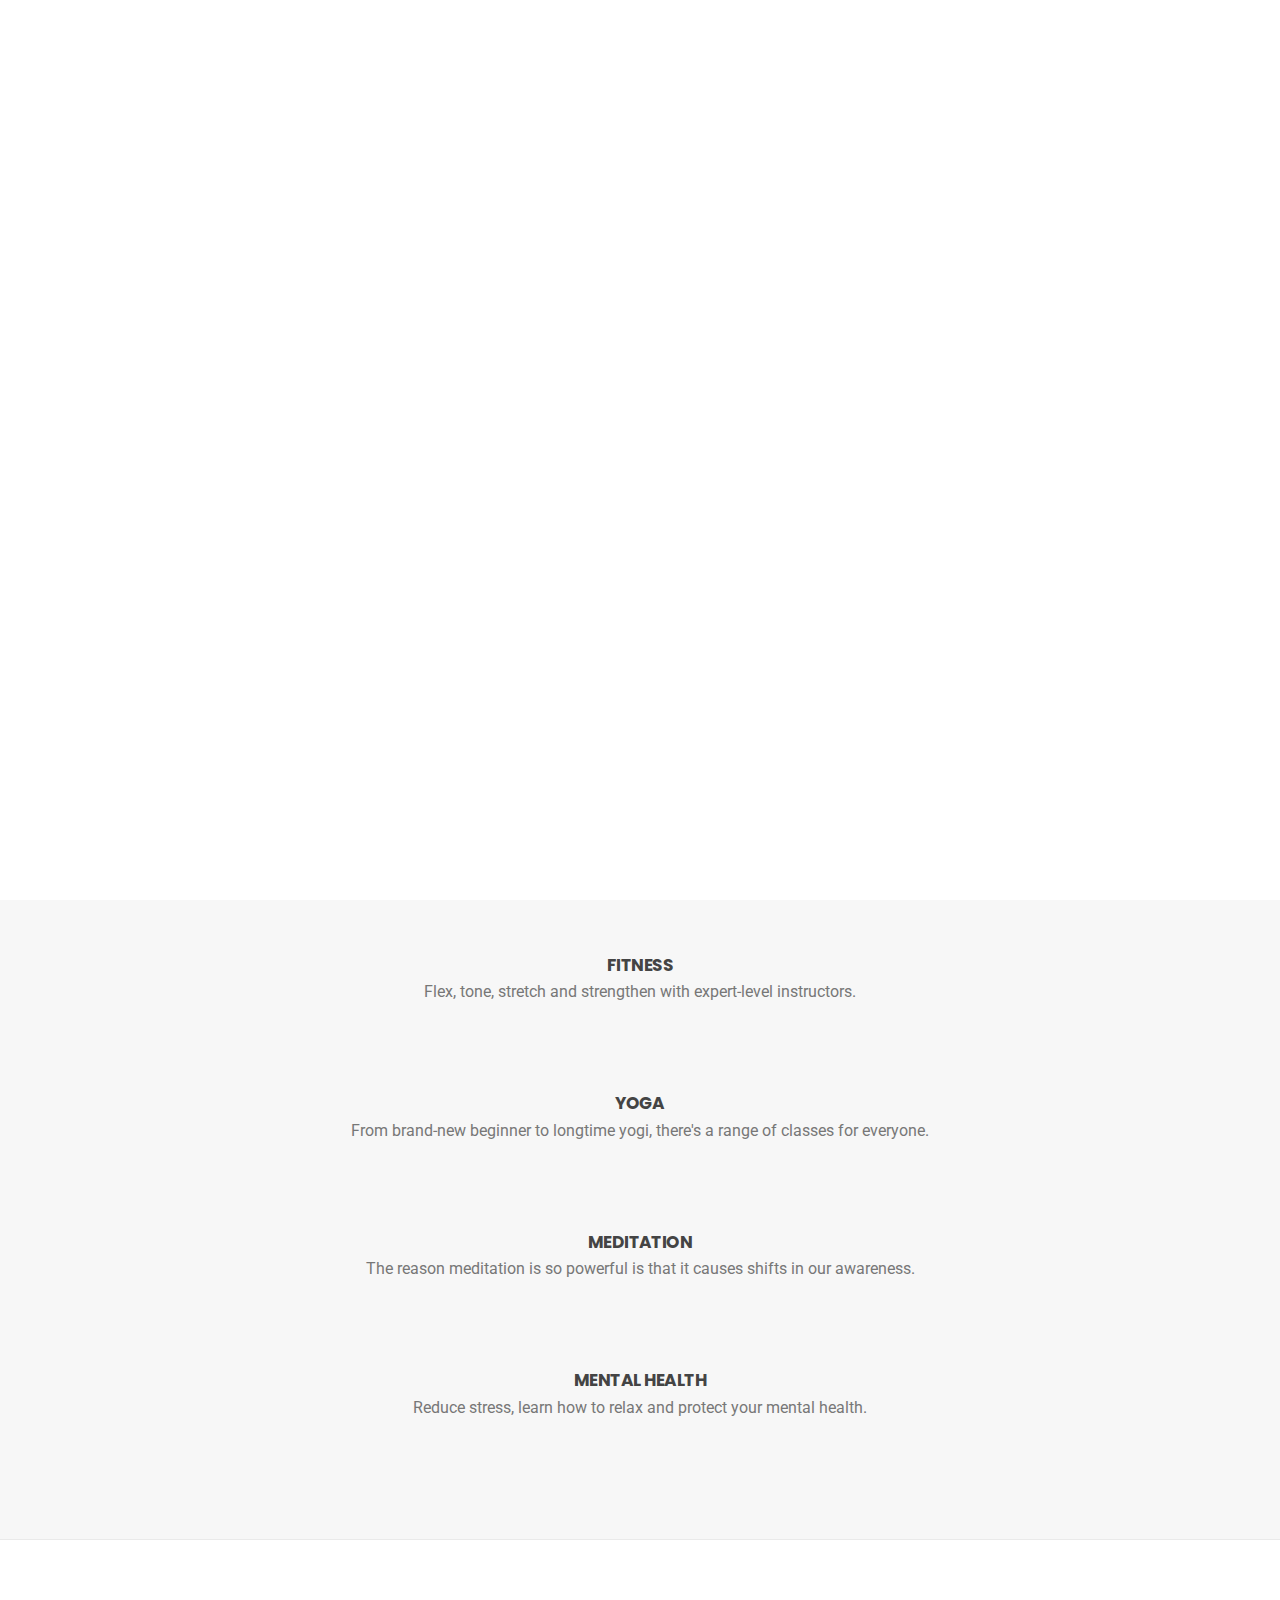
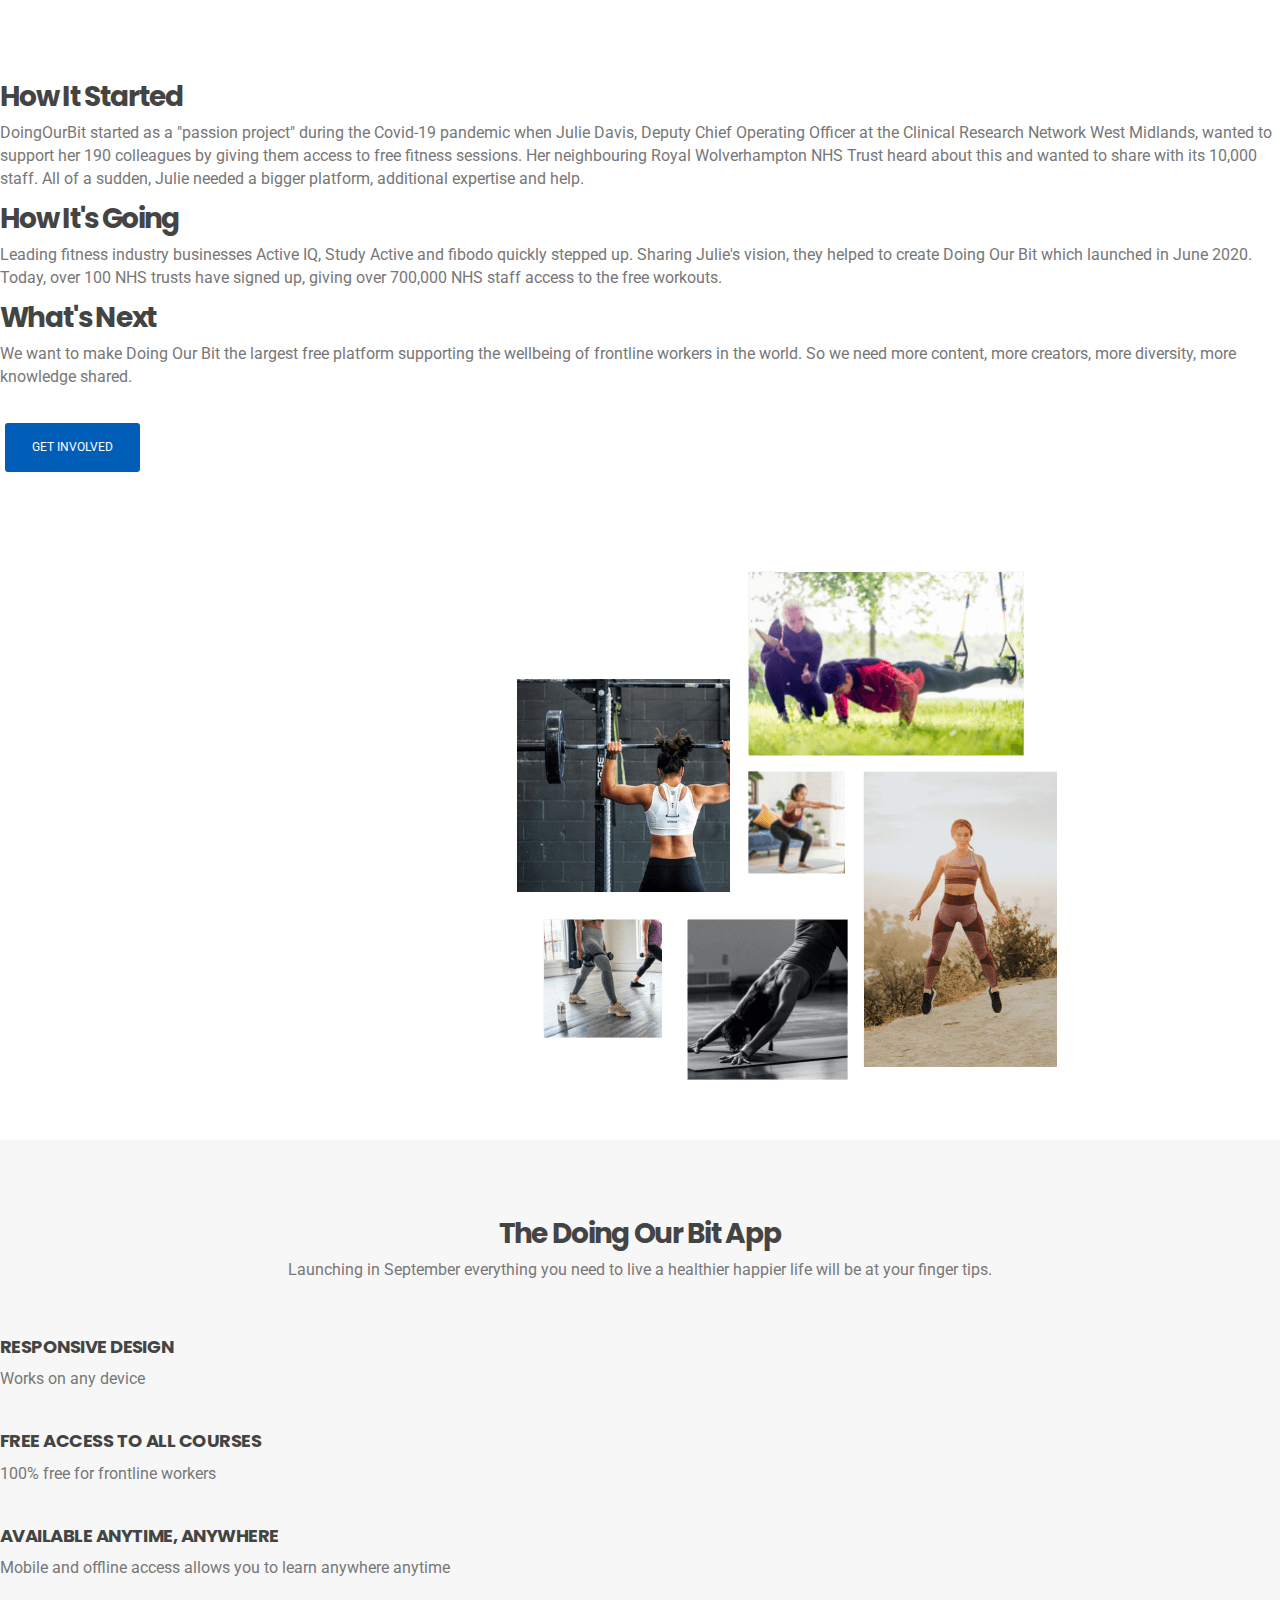
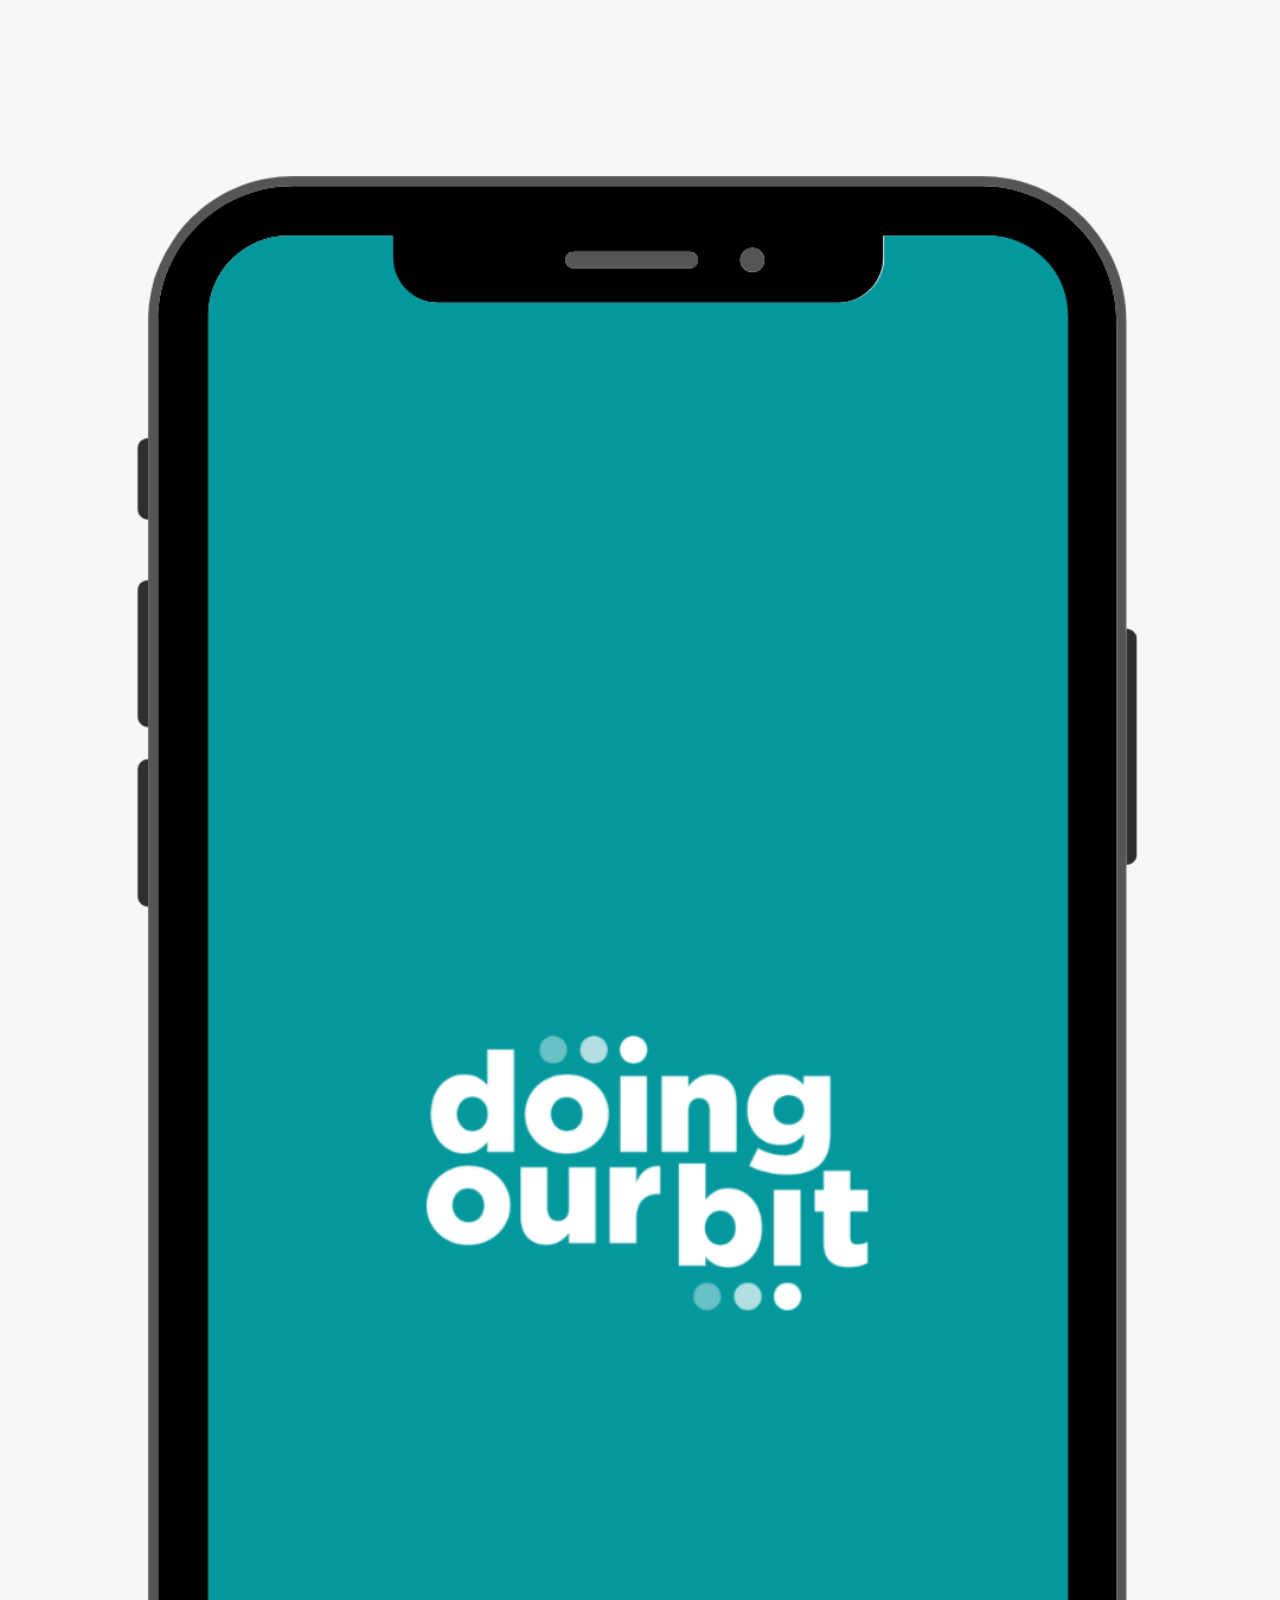
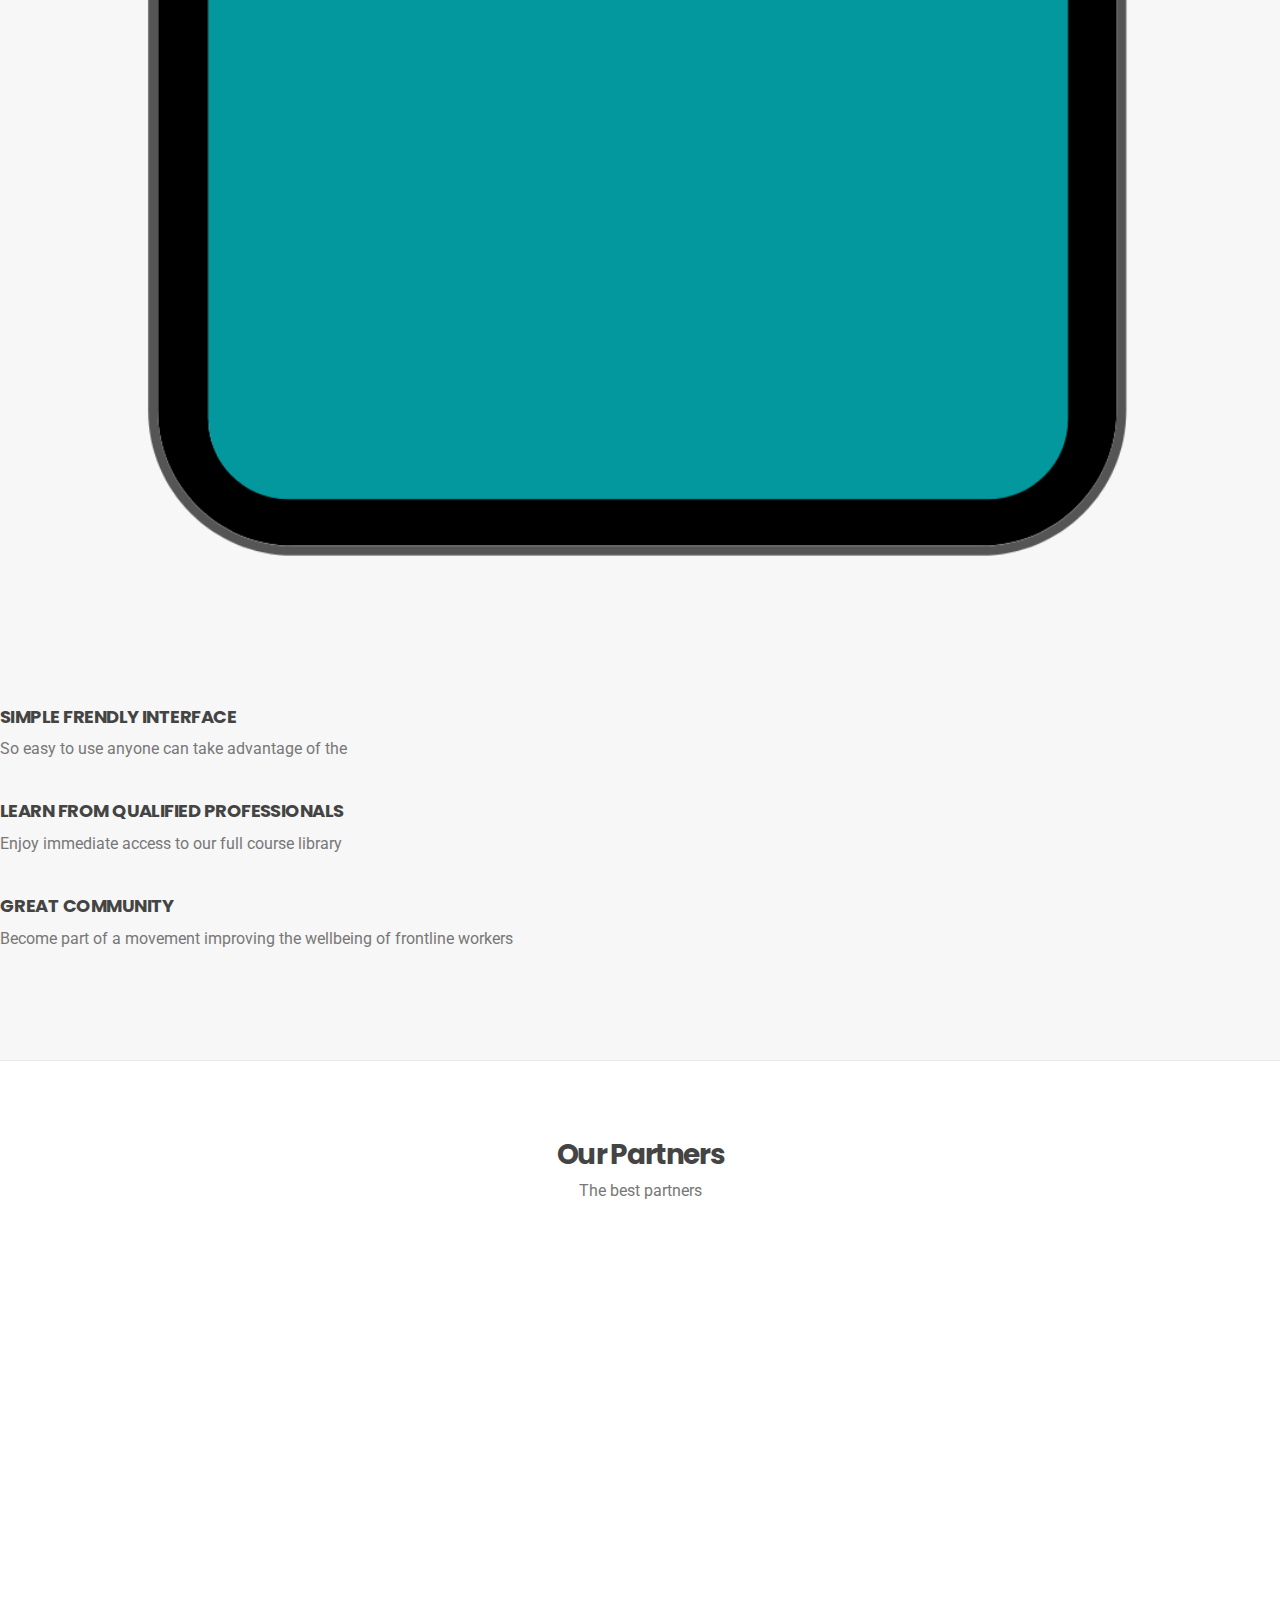
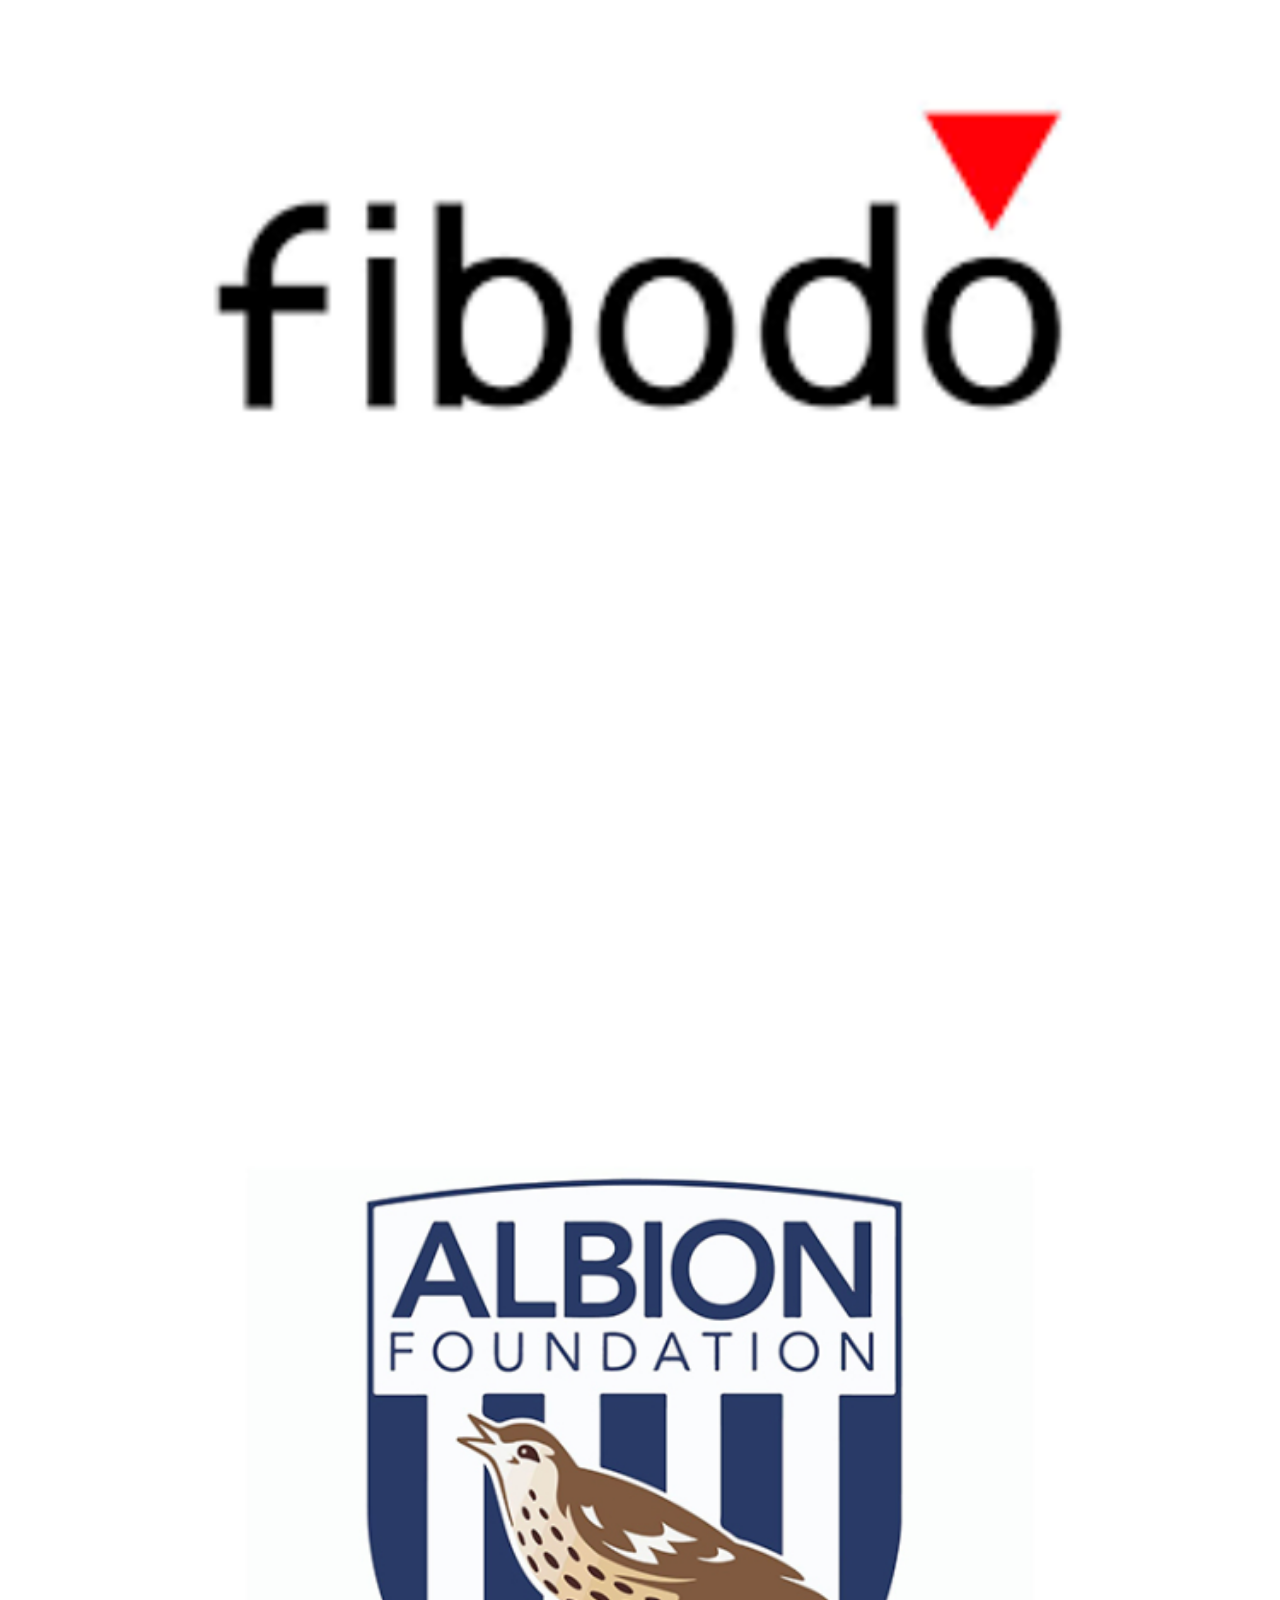
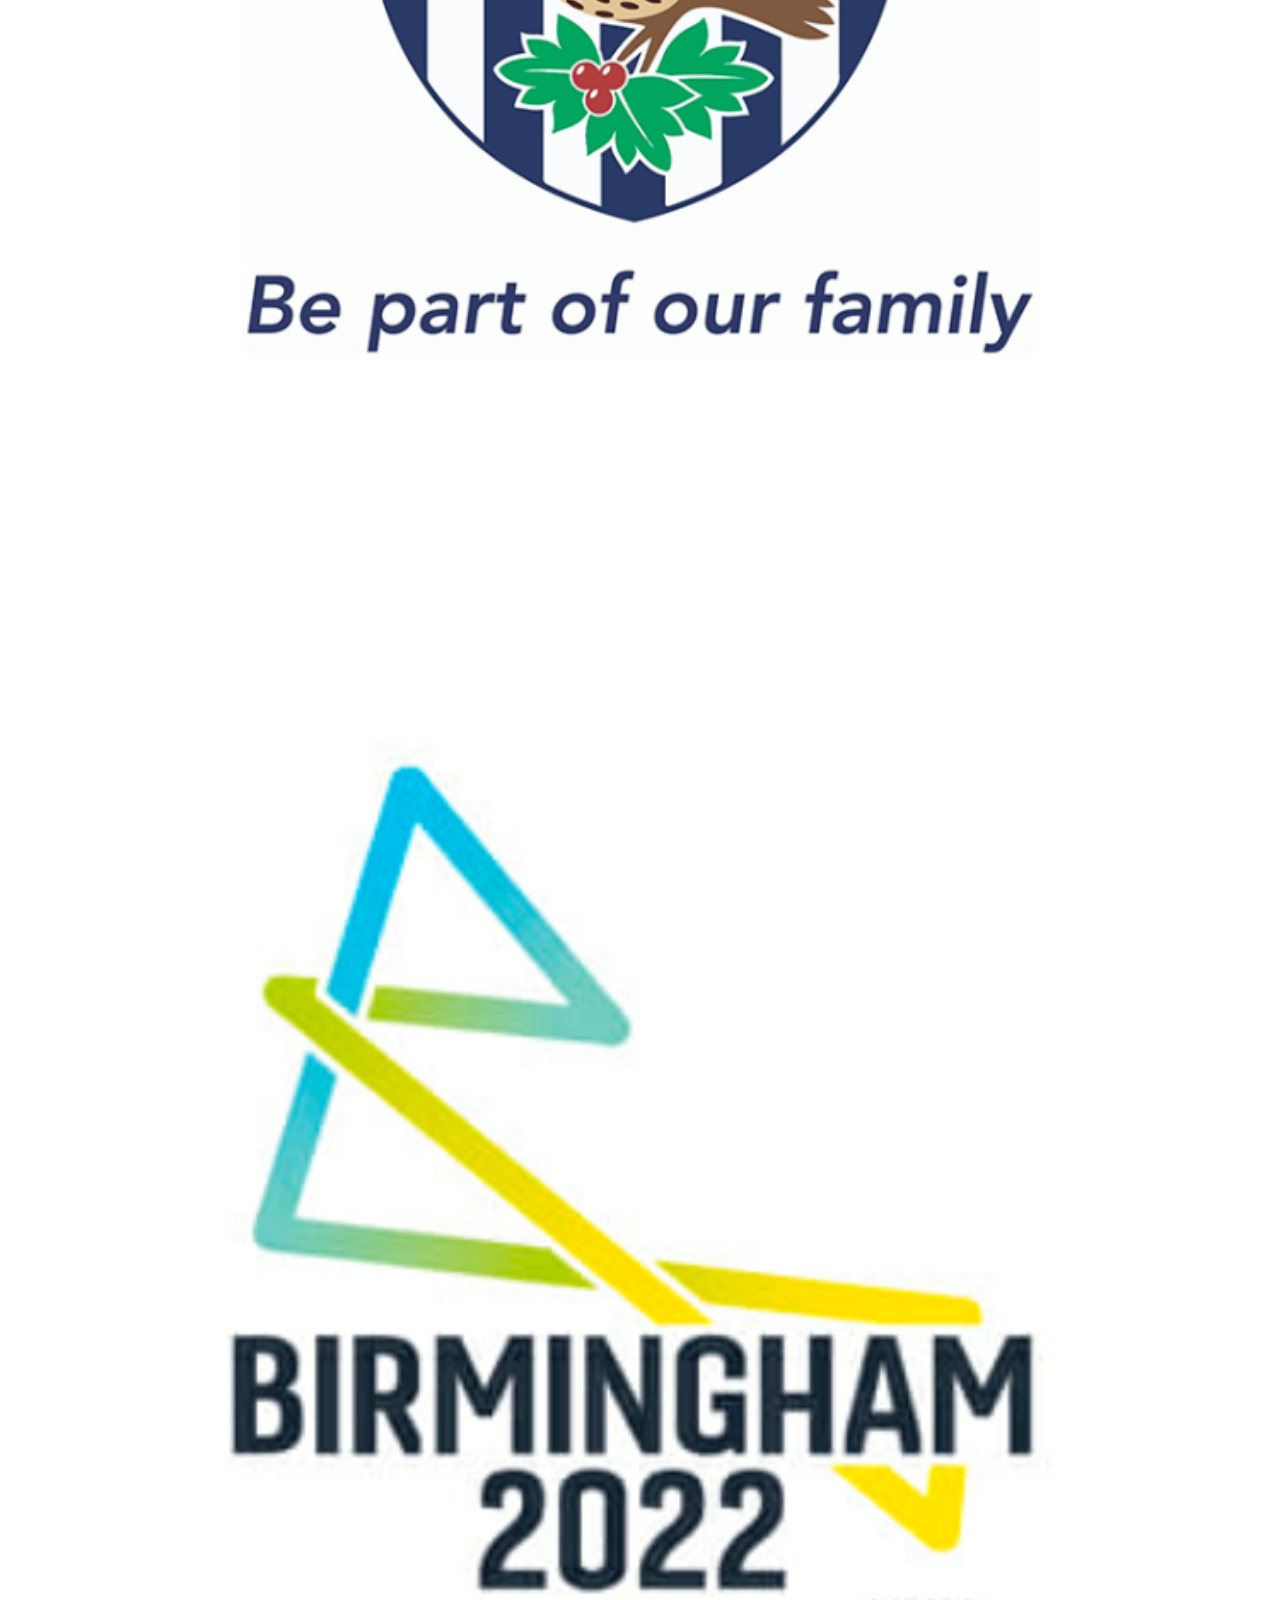
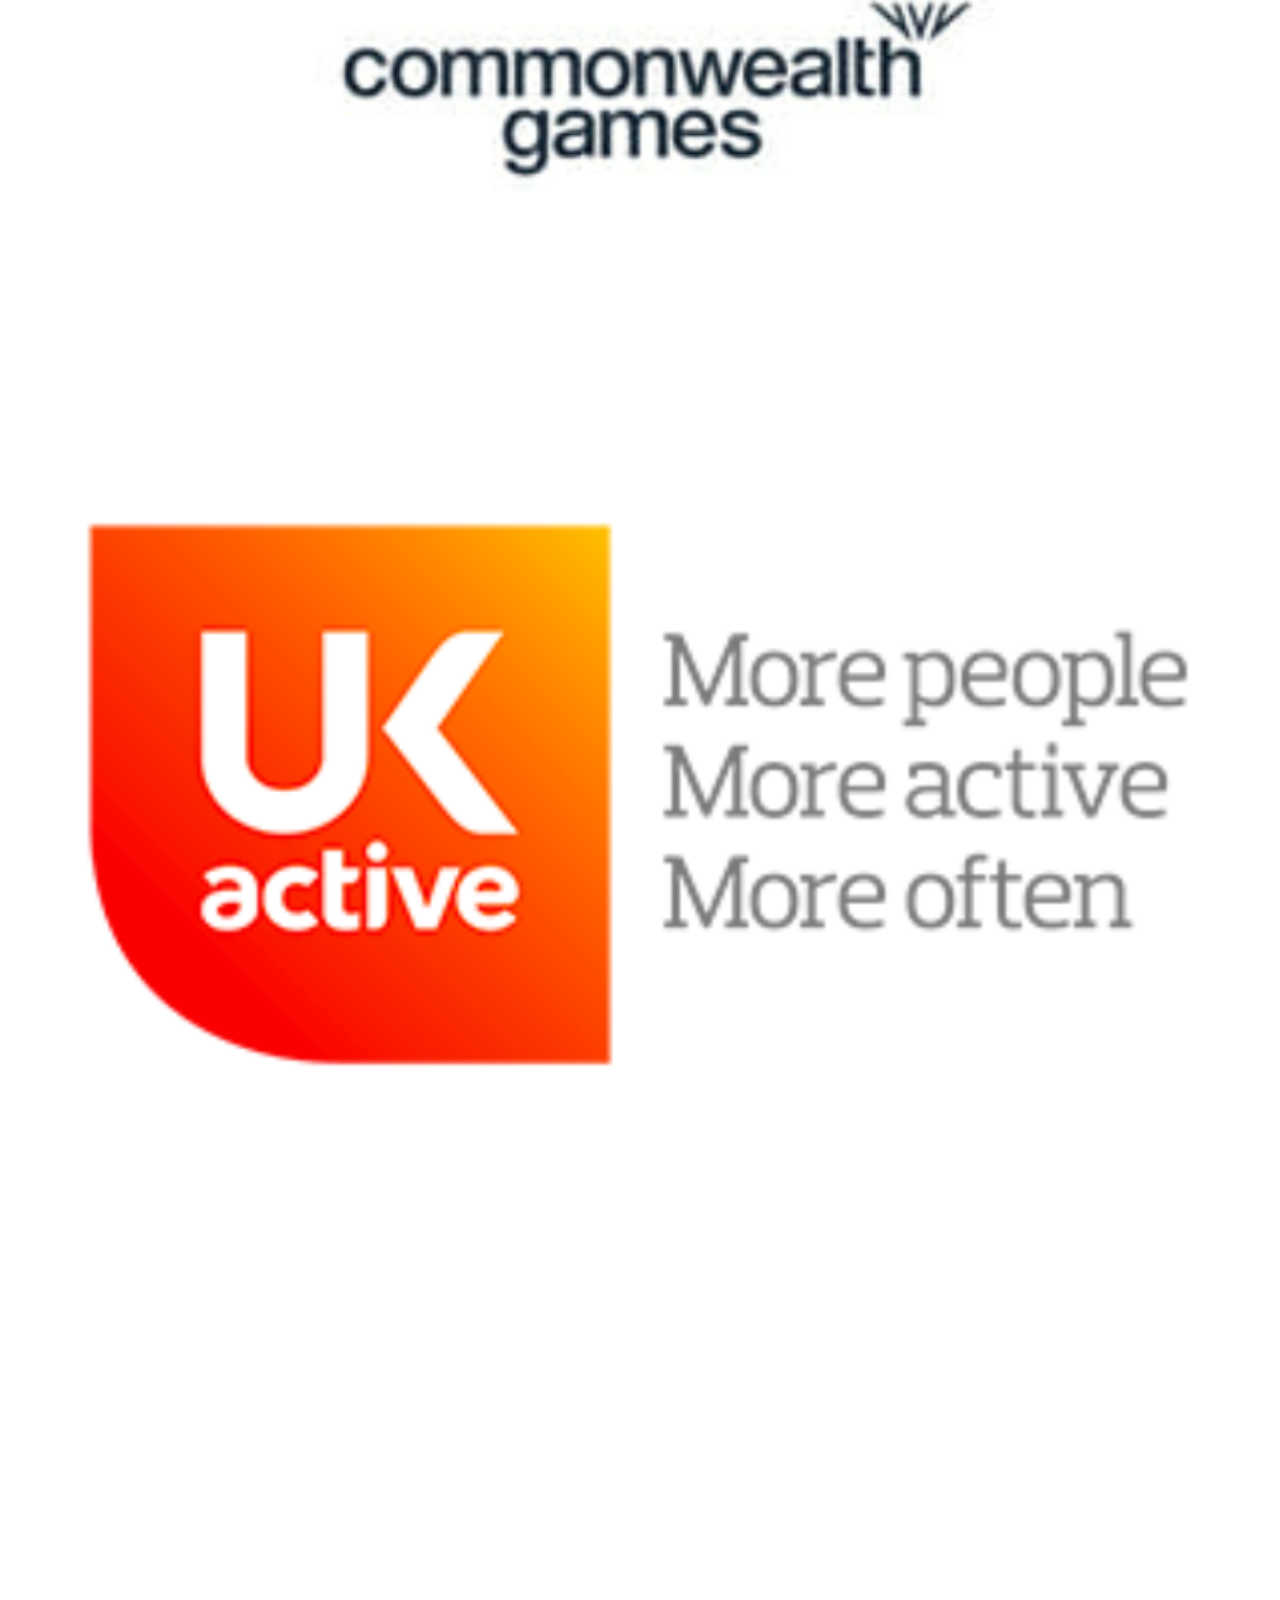
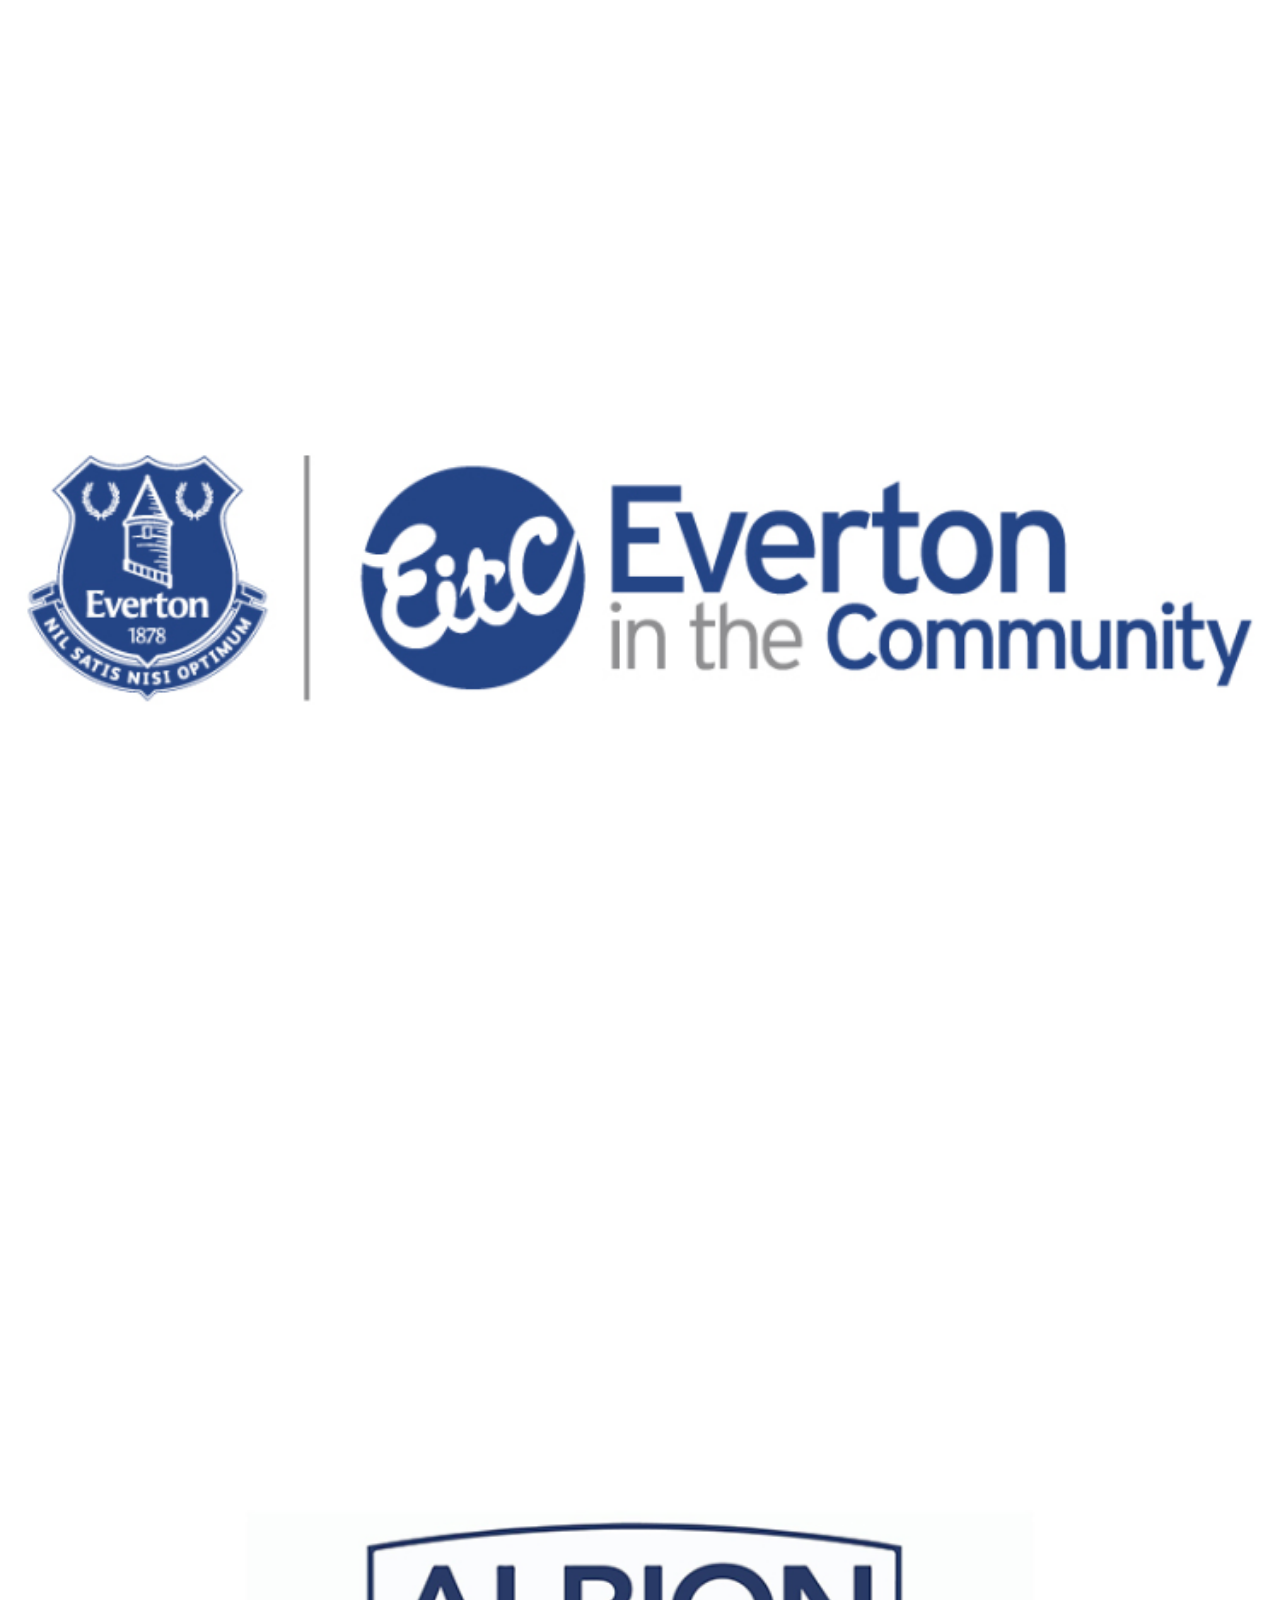
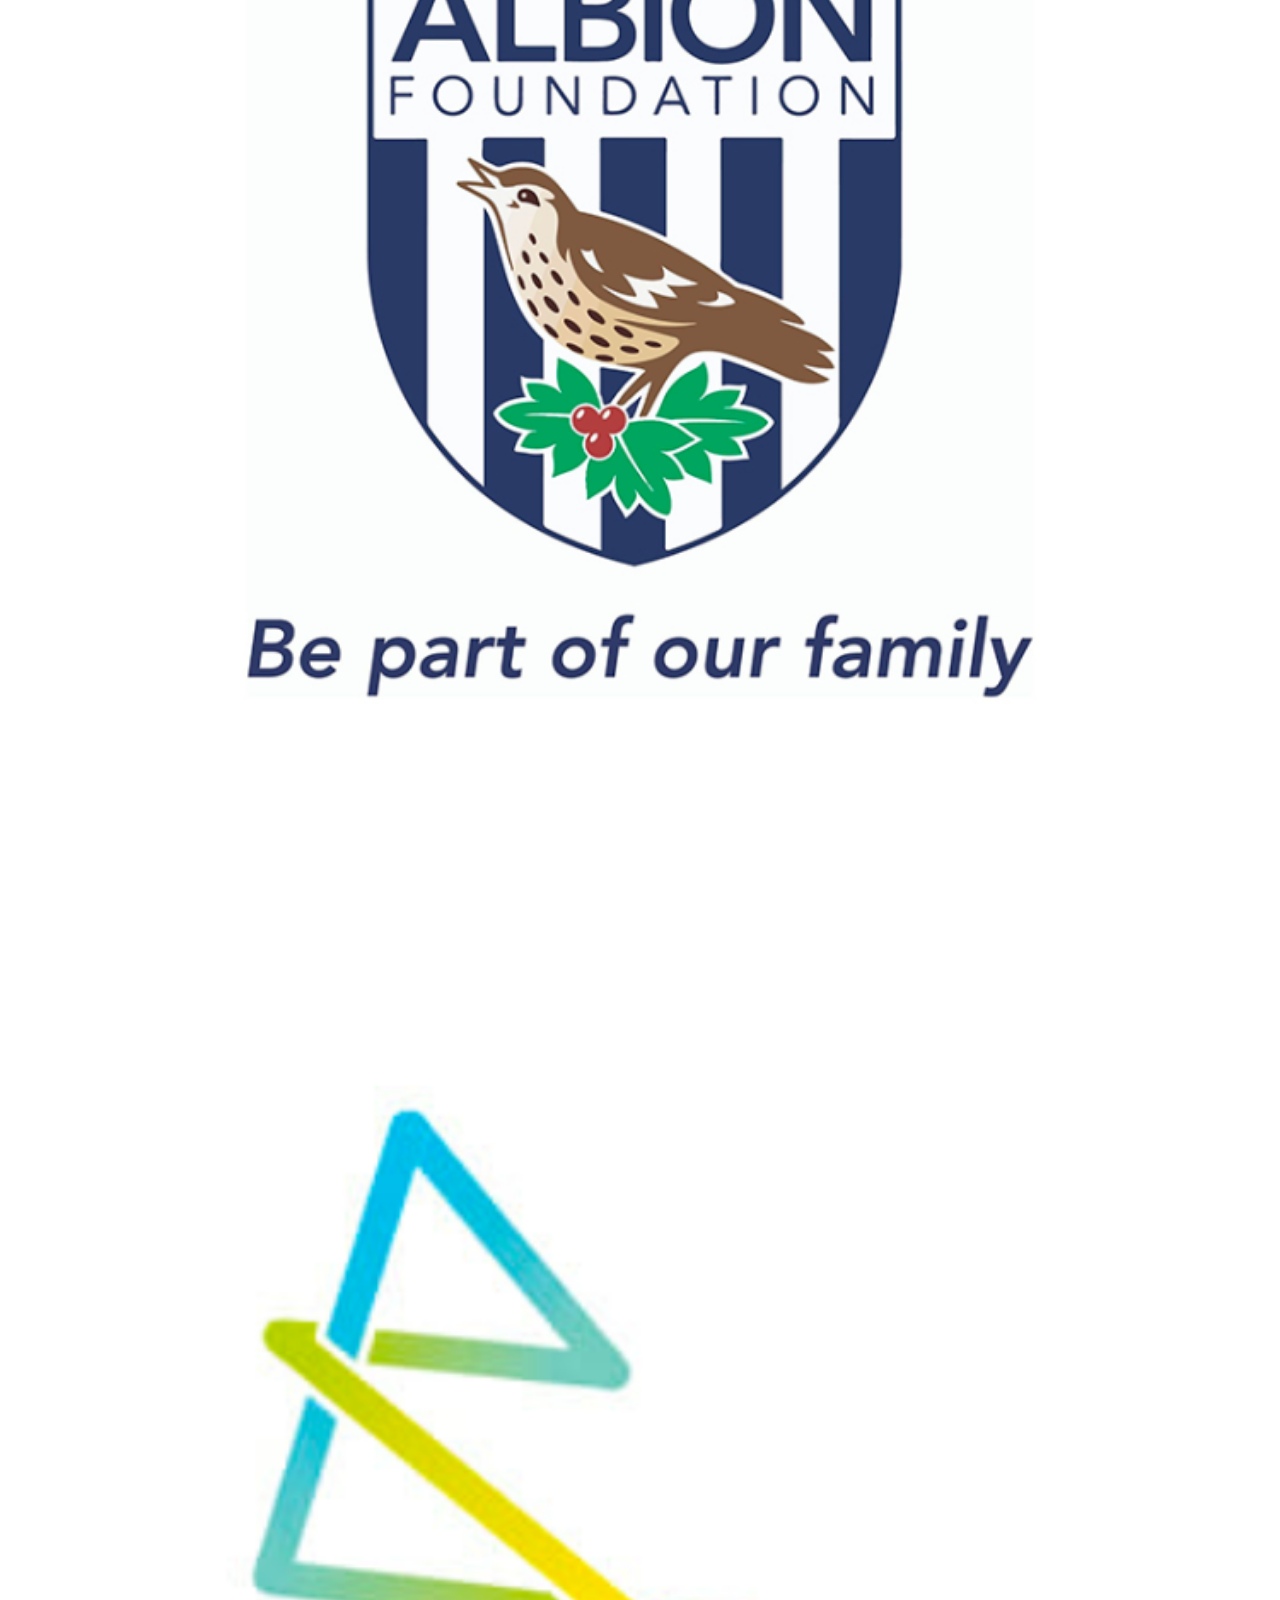
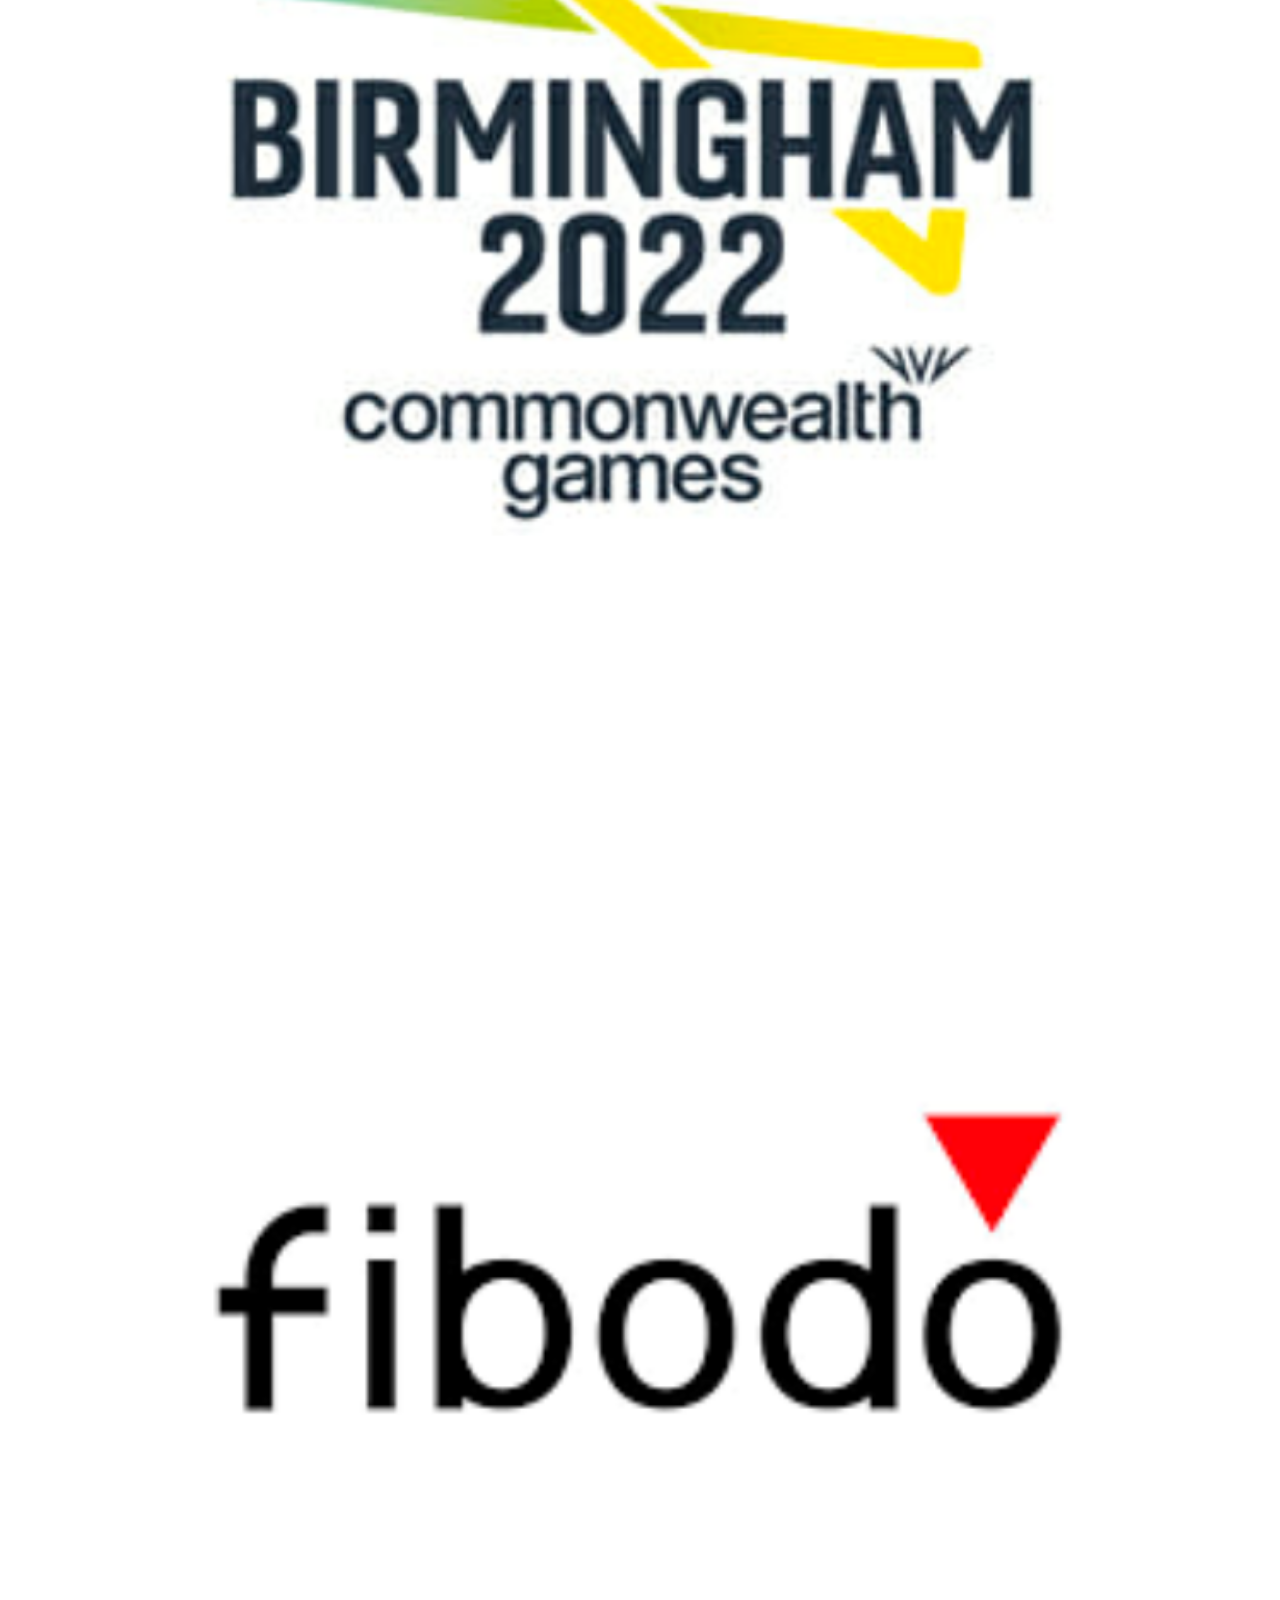
==== about.html @ b9641e9e "Add nav" ====
<!doctype html>
<!--[if lt IE 7]>      <html class="no-js lt-ie9 lt-ie8 lt-ie7" lang=""> <![endif]-->
<!--[if IE 7]>         <html class="no-js lt-ie9 lt-ie8" lang=""> <![endif]-->
<!--[if IE 8]>         <html class="no-js lt-ie9" lang=""> <![endif]-->
<!--[if gt IE 8]><!-->
<html class="no-js" lang="en">
<!--<![endif]-->

<head>
    <meta charset="utf-8">
    <meta name="viewport" content="width=device-width, initial-scale=1">
    <meta name="description" content="Appdent is a app landing page. Where include 6+ landing page template.">
    <meta name="author" content="WowThemez">

    <title>Doing Our Bit</title>

    <link rel="shortcut icon" type="image/x-icon" href="img/favicon.png">

    <!-- Font Awesome CSS -->
    <link rel="stylesheet" href="css/font-awesome.min.css">
    <!-- Elegant Font Icons CSS -->
    <link rel="stylesheet" href="css/elegant-font-icons.css">
    <!-- Elegant Line Icons CSS -->
    <link rel="stylesheet" href="css/elegant-line-icons.css">
    <!-- Bootstrap CSS -->
    <link rel="stylesheet" href="css/bootstrap.min.css">
    <!-- animate CSS -->
    <link rel="stylesheet" href="css/animate.min.css">
    <!-- Venobox CSS -->
    <link rel="stylesheet" href="css/venobox.css">
    <!-- OWL-Carousel CSS -->
    <link rel="stylesheet" href="css/owl.carousel.css">
    <!-- Main CSS -->
    <link rel="stylesheet" href="css/main.css">
    <!-- <link rel="stylesheet" href="css/color.css"> -->
    <!-- Responsive CSS -->
    <link rel="stylesheet" href="css/responsive.css">

    <script src="js/vendor/modernizr-2.8.3-respond-1.4.2.min.js"></script>
</head>

<body data-spy="scroll" data-target="#navbar" data-offset="60">
    <!--[if lt IE 8]>
            <p class="browserupgrade">You are using an <strong>outdated</strong> browser. Please <a href="http://browsehappy.com/">upgrade your browser</a> to improve your experience.</p>
        <![endif]-->

    <div id='preloader'>
        <div class='loader'>
            <img src="img/preloader.svg" width="60" alt="">
        </div>
    </div><!-- Preloader -->

    <header id="header" class="header_section">
        <nav class="navbar">
            <div class="container">
                <div class="navbar-header">
                    <button type="button" class="nav-btn navbar-toggle collapsed" data-toggle="collapse"
                        data-target="#navbar" aria-expanded="false" aria-controls="navbar">
                        <span class="sr-only">Toggle navigation</span>
                        <span class="icon-bar"></span>
                        <span class="icon-bar"></span>
                        <span class="icon-bar"></span>
                    </button>
                    <a href="index.html" class="brand logo-dark"><img src="img/logo.png" alt="Aperture"></a>
                </div>
                <div id="navbar" class="collapse navbar-collapse navbar-right">
                    <ul class="nav navbar-nav nav-menu">
                        <li class="active"><a data-scroll href="index.html">Home <span
                                    class="sr-only">(current)</span></a></li>

                        
                        <li><a data-scroll href="works.html">How It Works</a></li>
                        
                        <li><a data-scroll href="support.html">How to Support</a></li>
                        <li><a data-scroll href="about.html">About</a></li>
                        <li><a data-scroll href="partners.html">Partners</a></li>
                        <!-- <li><a data-scroll href="#feature">Features</a></li>
                        <li><a data-scroll href="#screenshots">Partners</a></li>
                        <li><a data-scroll href="#download">Download</a></li>
                        <li><a data-scroll href="#testimonial">Reviews</a></li> -->





                        <!-- <li><a data-scroll href="#blog">News</a></li> -->
                    </ul>
                </div>

                <!-- <div>
                    <a href="https://www.fit4thefight.org/nhs-members-area" class="hero_btn"
                        class="fl-right"></i>Login</a>
                </div> -->
            </div>
        </nav><!-- Navigation Bar -->
    </header> <!-- Header -->

    <section id="home" class="hero_section overlay">

        <div class="container">
            <div class="display-table">
                <div class="table-cell">
                    <div class="col-md-6">
                        <div class="hero_content">
                            <p>About</p>
                            <h1>By The <span class="hero-text">NHS</span> for The <span class="hero-text">NHS</span>
                            </h1>
                            <p>Offering guided video courses from leading teachers across fitness, yoga meditation,
                                mental health, nutrition, personal development and sports, with new programs added every
                                month. Our bespoke courses help people to learn new skills to live their best lives.
                                Doing Our Bit is the largest free platform supporting the wellbeing of frontline workers
                                in the UK.</p>
                            <a href="https://www.fit4thefight.org/nhs-members-area" class="hero_btn"><i
                                    class="fa fa-read"></i>Login</a>
                        </div>
                    </div>
                </div>
            </div>
        </div>
    </section>
    <!-- hero_section -->

    <section class="promo_section padding">
        <div class="container">
            <div class="section_heading align-center mb-40">
                <h2>A solid foundation for health and wellbeing</h2>
                <p>When we move our bodies, we feel better physically, emotionally, and spiritually. Doing Our Bit gives
                    you everything you need to work out safely from your own home and it's suitable for all levels of
                    fitness.</p>
            </div>
            <div class="promo_items">
                <div class="col-md-3 col-xs-6  xs-padding">
                    <div class="promo_item">
                        <i class="icon-mobile"></i>
                        <h3>Fitness</h3>
                        <p>Flex, tone, stretch and strengthen with expert-level instructors.</p>
                    </div>
                </div>
                <div class="col-md-3 col-xs-6  xs-padding">
                    <div class="promo_item">
                        <i class="icon-tools"></i>
                        <h3>Yoga</h3>
                        <p>From brand-new beginner to longtime yogi, there's a range of classes for everyone.</p>
                    </div>
                </div>
                <div class="col-md-3 col-xs-6  xs-padding">
                    <div class="promo_item">
                        <i class="icon-linegraph"></i>
                        <h3>Meditation</h3>
                        <p>The reason meditation is so powerful is that it causes shifts in our awareness.</p>
                    </div>
                </div>
                <div class="col-md-3 col-xs-6  xs-padding">
                    <div class="promo_item">
                        <i class="icon-linegraph"></i>
                        <h3>Mental Health</h3>
                        <p>Reduce stress, learn how to relax and protect your mental health.</p>
                    </div>
                </div>
            </div>
        </div>
    </section><!-- /.promo_section -->


    <section id="about" class="about_section padding">
        <div class="container">
            <div class="col-md-6">
                <div class="about_wrap">
                    <div class="display-table">
                        <div class="table-cell">
                            <div class="section_heading align-left mb-30">
                                <h2>How It Started</h2>
                                <p>DoingOurBit started as a "passion project" during the Covid-19 pandemic when Julie
                                    Davis, Deputy Chief Operating Officer at the Clinical Research Network West
                                    Midlands, wanted to support her 190 colleagues by giving them access to free fitness
                                    sessions. Her neighbouring Royal Wolverhampton NHS Trust heard about this and wanted
                                    to share with its 10,000 staff. All of a sudden, Julie needed a bigger platform,
                                    additional expertise and help.</p>

                                <h2>How It's Going</h2>
                                <p>Leading fitness industry businesses Active IQ, Study Active and fibodo quickly
                                    stepped up. Sharing Julie's vision, they helped to create Doing Our Bit which
                                    launched in June 2020. Today, over 100 NHS trusts have signed up, giving over
                                    700,000 NHS staff access to the free workouts.</p>

                                <h2>What's Next</h2>
                                <p>We want to make Doing Our Bit the largest free platform supporting the wellbeing of
                                    frontline workers in the world. So we need more content, more creators, more
                                    diversity, more knowledge shared.</p>

                            </div>
                            <div class="about_inner">
                                <div class="about_tab">
                                    <ul class="tab_menu" role="tablist">
                                        <!-- <li class="active"><a href="#design" aria-controls="design" role="tab" data-toggle="tab">Design</a></li>
                                         <li><a href="#features" aria-controls="features" role="tab" data-toggle="tab">Features</a></li>
                                         <li><a href="#demos" aria-controls="demos" role="tab" data-toggle="tab">Demos</a></li>
                                         <li><a href="#elements" aria-controls="elements" role="tab" data-toggle="tab">Elements</a></li>
                                         <li><a href="#offers" aria-controls="offers" role="tab" data-toggle="tab">Offers</a></li> -->
                                    </ul>

                                    <!-- Tab panes -->
                                    <!-- <div class="tab-content">
                                        <div role="tabpanel" class="tab-pane fade in active" id="design">
                                            <p>Lorem ipsum dolor sit amet, consectetur adipisicing elit. Ea ratione
                                                optio nulla illum, eius dolor maiores, in harum sit quisquam. Quidem
                                                aliquid assumenda molestiae provident! Lorem ipsum dolor sit amet
                                                consectetur adipisicing elit.</p>
                                            <div class="btn_group">
                                                <a href="#" class="app_btn">Learn More</a>
                                            </div>
                                        </div>
                                        <div role="tabpanel" class="tab-pane fade" id="features">
                                            <p>Lorem ipsum dolor sit amet, consectetur adipisicing elit. Ea ratione
                                                optio nulla illum, eius dolor maiores, in harum sit quisquam. Quidem
                                                aliquid assumenda molestiae provident!</p>
                                            <div class="btn_group">
                                                <a href="#" class="app_btn">Learn More</a>
                                            </div>
                                        </div>
                                        <div role="tabpanel" class="tab-pane fade" id="demos">
                                            <p>Lorem ipsum dolor sit amet, consectetur adipisicing elit. Ea ratione
                                                optio nulla illum, eius dolor maiores, in harum sit quisquam. Quidem
                                                aliquid assumenda molestiae provident!</p>
                                            <div class="btn_group">
                                                <a href="#" class="app_btn">Learn More</a>
                                            </div>
                                        </div>
                                        <div role="tabpanel" class="tab-pane fade" id="elements">
                                            <p>Lorem ipsum dolor sit amet, consectetur adipisicing elit. Ea ratione
                                                optio nulla illum, eius dolor maiores, in harum sit quisquam. Quidem
                                                aliquid assumenda molestiae provident!</p>
                                            <div class="btn_group">
                                                <a href="#" class="app_btn">Learn More</a>
                                            </div>
                                        </div>
                                        <div role="tabpanel" class="tab-pane fade" id="offers">
                                            <p>Lorem ipsum dolor sit amet, consectetur adipisicing elit. Ea ratione
                                                optio nulla illum, eius dolor maiores, in harum sit quisquam. Quidem
                                                aliquid assumenda molestiae provident!</p>
                                            <div class="btn_group">
                                                <a href="support.html" class="app_btn">Get Involved</a>
                                            </div>
                                        </div>
                                    </div> -->
                                    <div class="btn_group">
                                        <a href="support.html" class="app_btn">Get Involved</a>
                                    </div>
                                </div>
                            </div>
                        </div>
                    </div>
                </div>
            </div><!-- About Content -->
            <div class="col-md-6 hidden-xs">
                <ul class="moc_items">
                    <!-- <li class="moc_back_1 wow fadeInRight" data-wow-delay="0.2s">
                        <img src="img/about-moc-back-1.png" alt="Mockup 1">
                    </li> -->
                    <li class="moc_front">
                        <img src="img/about-moc-front.png" alt="Mockup Front">
                    </li>
                    <!-- <li class="moc_back_2 wow fadeInLeft" data-wow-delay="0.2s">
                        <img src="img/about-moc-back-2.png" alt="Mockup 2">
                    </li> -->
                </ul>
            </div><!-- Mockup Items -->
        </div>
    </section><!-- About Section -->

    <section id="feature" class="feature_section padding">
        <div class="container">
            <div class="section_heading align-center mb-40">
                <h2>The Doing Our Bit App</h2>
                <p>Launching in September everything you need to live a healthier happier life will be at your finger
                    tips.</p>
            </div>
            <div class="feature_wrap">
                <div class="col-md-4 col-xs-6">
                    <ul class="feature_list text-right xs-no-padding">
                        <li class="list_item mb-40 wow fadeInRight" data-wow-delay="0ms" data-wow-duration="800ms">
                            <i class="icon-mobile"></i>
                            <h4 class="mb-10">Responsive Design</h4>
                            <p>Works on any device</p>
                        </li>
                        <li class="list_item mb-40 wow fadeInRight" data-wow-delay="200ms" data-wow-duration="800ms">
                            <i class="icon-browser mb-10"></i>
                            <h4 class="mb-10">Free Access to All Courses</h4>
                            <p>100% free for frontline workers</p>
                        </li>
                        <li class="list_item wow fadeInRight" data-wow-delay="400ms" data-wow-duration="800ms">
                            <i class="icon-global"></i>
                            <h4 class="mb-10">Available Anytime, Anywhere</h4>
                            <p>Mobile and offline access allows you to learn anywhere anytime</p>
                        </li>
                    </ul>
                </div>
                <div class="col-md-4 hidden-sm hidden-xs wow fadeInUp" data-wow-delay="0ms" data-wow-duration="800ms">
                    <img src="img/feature-moc.png" alt="Service" class="feature_moc">
                </div>
                <div class="col-md-4 col-xs-6">
                    <ul class="feature_list xs-no-padding">
                        <li class="list_item mb-40 wow fadeInLeft" data-wow-delay="0ms" data-wow-duration="800ms">
                            <i class="icon-hotairballoon"></i>
                            <h4 class="mb-10">Simple frendly interface</h4>
                            <p>So easy to use anyone can take advantage of the </p>
                        </li>
                        <li class="list_item mb-40 wow fadeInLeft" data-wow-delay="200ms" data-wow-duration="800ms">
                            <i class="icon-happy"></i>
                            <h4 class="mb-10">Learn from qualified professionals</h4>
                            <p>Enjoy immediate access to our full course library</p>
                        </li>
                        <li class="list_item wow fadeInLeft" data-wow-delay="400ms" data-wow-duration="800ms">
                            <i class="icon-chat"></i>
                            <h4 class="mb-10">Great community</h4>
                            <p>Become part of a movement improving the wellbeing of frontline workers</p>
                        </li>
                    </ul>
                </div>
            </div>
        </div>
    </section><!-- feature-section -->





    <section id="screenshots" class="screenshot_section padding">
        <div class="container">
            <div class="section_heading mb-40 align-center">
                <h2>Our Partners</h2>
                <p>The best partners</p>
            </div>
            <ul id="app_carousel" class="app_carousel owl-carousel">
                <li class="shot_item">
                    <figure class="screen_thumb">
                        <img src="img/screen-1.png" alt="App Screenshots">
                        <figcaption>
                            <div class="display-table">
                                <div class="table-cell">
                                    <a href="img/screen-1.png" class="img_popup"><i class="fa fa-plus"></i></a>
                                </div>
                            </div>
                        </figcaption>
                    </figure>
                </li>
                <li class="shot_item">
                    <figure class="screen_thumb">
                        <img src="img/screen-2.png" alt="App Screenshots">
                        <figcaption>
                            <div class="display-table">
                                <div class="table-cell">
                                    <a href="img/screen-2.png" class="img_popup"><i class="fa fa-plus"></i></a>
                                </div>
                            </div>
                        </figcaption>
                    </figure>
                </li>
                <li class="shot_item">
                    <figure class="screen_thumb">
                        <img src="img/screen-3.png" alt="App Screenshots">
                        <figcaption>
                            <div class="display-table">
                                <div class="table-cell">
                                    <a href="img/screen-3.png" class="img_popup"><i class="fa fa-plus"></i></a>
                                </div>
                            </div>
                        </figcaption>
                    </figure>
                </li>
                <li class="shot_item">
                    <figure class="screen_thumb">
                        <img src="img/screen-4.png" alt="App Screenshots">
                        <figcaption>
                            <div class="display-table">
                                <div class="table-cell">
                                    <a href="img/screen-4.png" class="img_popup"><i class="fa fa-plus"></i></a>
                                </div>
                            </div>
                        </figcaption>
                    </figure>
                </li>
                <li class="shot_item">
                    <figure class="screen_thumb">
                        <img src="img/screen-5.png" alt="App Screenshots">
                        <figcaption>
                            <div class="display-table">
                                <div class="table-cell">
                                    <a href="img/screen-5.png" class="img_popup"><i class="fa fa-plus"></i></a>
                                </div>
                            </div>
                        </figcaption>
                    </figure>
                </li>
                <li class="shot_item">
                    <figure class="screen_thumb">
                        <img src="img/screen-2.png" alt="App Screenshots">
                        <figcaption>
                            <div class="display-table">
                                <div class="table-cell">
                                    <a href="img/screen-2.png" class="img_popup"><i class="fa fa-plus"></i></a>
                                </div>
                            </div>
                        </figcaption>
                    </figure>
                </li>
                <li class="shot_item">
                    <figure class="screen_thumb">
                        <img src="img/screen-3.png" alt="App Screenshots">
                        <figcaption>
                            <div class="display-table">
                                <div class="table-cell">
                                    <a href="img/screen-3.png" class="img_popup"><i class="fa fa-plus"></i></a>
                                </div>
                            </div>
                        </figcaption>
                    </figure>
                </li>
                <li class="shot_item">
                    <figure class="screen_thumb">
                        <img src="img/screen-1.png" alt="App Screenshots">
                        <figcaption>
                            <div class="display-table">
                                <div class="table-cell">
                                    <a href="img/screen-1.png" class="img_popup"><i class="fa fa-plus"></i></a>
                                </div>
                            </div>
                        </figcaption>
                    </figure>
                </li>
            </ul>
        </div>
    </section>



    <section id="download" class="download_section padding">
        <div class="container">
            <div class="counter_content">
                <h3 class="counter">718000</h3>
                <h4>Total Users Reached</h4>
                <h5>New App coming September 2022</h5>
            </div>
            <ul class="download_content">
                <li><a href="#"><i class="fa fa-windows"></i></a></li>
                <li><a href="#"><i class="fa fa-android"></i></a></li>
                <li><a href="#"><i class="fa fa-apple"></i></a></li>
            </ul>
        </div>
    </section><!-- /.download_section -->

    <section id="testimonial" class="testimonial_section">
        <div class="container">
            <ul id="testimonial_carousel" class="testimonial_items owl-carousel">
                <li class="testimonial_item">
                    <p>"There are design companies, and then there are user experience design interface design<br>
                        professional. By far one of the worlds best known brands."</p>
                    <h4>Anita Tran, IT Solutions.</h4>
                </li>
                <li class="testimonial_item">
                    <p>"There are design companies, and then there are user experience design interface design<br>
                        professional. By far one of the worlds best known brands."</p>
                    <h4>Leslie Williamson, Developer.</h4>
                </li>
                <li class="testimonial_item">
                    <p>"There are design companies, and then there are user experience design interface design<br>
                        professional. By far one of the worlds best known brands."</p>
                    <h4>Fred Moody, Network Software.</h4>
                </li>
            </ul>
        </div>
    </section>
    <!-- /.testimonial_section -->

    <!-- <section id="blog" class="blog_area padding">
        <div class="container">
            <div class="row">
                <div class="section_heading align-center mb-40">
                    <h2>Recent News</h2>
                    <p>Lorem Ipsum is simply dummy text of the printing and typesetting industry. </p>
                </div>
            </div> -->
    <!-- Section Heading -->
    <!-- <section id="blog" class="blog_area padding">
                <div class="container">
                    <div class="row">
                    <div class="col-md-4 col-xs-6 sm-padding">
                        <div class="blog_item wow swing" data-wow-delay="0ms" data-wow-duration="1000ms">
                            <figure class="post_thumb">
                                <img src="img/blog-1.jpg" alt="Blog Post">
                                <div class="span">10 Jan<br>2018</div>
                                <a href="#" class="blog_title">
                                    <h3>Appdent app landing page template.</h3>
                                </a>
                            </figure>
                            <div class="post_content">
                                <p>Lorem Ipsum is simply dummy text of the printing and typesetting industry.</p>
                                <a href="#" class="read_more_btn">Read More</a>
                            </div>
                        </div>
                    </div>
                    <div class="col-md-4 col-xs-6 sm-padding">
                        <div class="blog_item wow swing" data-wow-delay="200ms" data-wow-duration="1000ms">
                            <figure class="post_thumb">
                                <img src="img/blog-2.jpg" alt="Blog Post">
                                <div class="span">10 Jan<br>2018</div>
                                <a href="#" class="blog_title">
                                    <h3>Appdent app landing page template.</h3>
                                </a>
                            </figure>
                            <div class="post_content">
                                <p>Lorem Ipsum is simply dummy text of the printing and typesetting industry.</p>
                                <a href="#" class="read_more_btn">Read More</a>
                            </div>
                        </div>
                    </div>
                    <div class="col-md-4 col-xs-6 sm-padding">
                        <div class="blog_item wow swing" data-wow-delay="400ms" data-wow-duration="1000ms">
                            <figure class="post_thumb">
                                <img src="img/blog-3.jpg" alt="Blog Post">
                                <div class="span">10 Jan<br>2018</div>
                                <a href="#" class="blog_title">
                                    <h3>Appdent app landing page template.</h3>
                                </a>
                            </figure>
                            <div class="post_content">
                                <p>Lorem Ipsum is simply dummy text of the printing and typesetting industry.</p>
                                <a href="#" class="read_more_btn">Read More</a>
                            </div>
                        </div>
                    </div>
                </div>
            </div> -->
    <!-- Blog Post Items -->
    </div>
    </section><!--   Blog Section     -->

    <div id="subscribe" class="subscribe_section">
        <div class="subscribe_wrapper">
            <div class="container">
                <div class="subscribe_wrap">
                    <form action="#" class="subscribe_form">
                        <input type="email" name="email" id="subs-email" class="form_input"
                            placeholder="Enter Your Email Address...">
                        <button type="submit" class="submit">Subscribe</button>
                        <div class="clearfix"></div>
                        <div id="subscribe-result">
                            <p class="subscription-success"></p>
                            <p class="subscription-error"></p>
                        </div>
                    </form>
                </div><!-- /.subscribe_wrap -->
                <ul class="social_link">
                    <li><a href="#"><i class="fa fa-facebook"></i></a></li>
                    <li><a href="#"><i class="fa fa-twitter"></i></a></li>
                    <li><a href="#"><i class="fa fa-instagram"></i></a></li>
                </ul><!-- /.social_link -->
            </div>
        </div><!-- /.subscribe_wrapper -->
    </div><!-- /.footer_top_section -->

    <footer class="footer_section">
        <div class="container">
            <div class="col-sm-6 xs-padding">
                <p class="copyright">&copy; 2022 Doing Our Bit - Website built & powered by fibodo</p>
            </div>
            <nav class="col-sm-6 xs-padding">
                <ul class="footer_menu">
                    <li><a data-scroll href="#about">About</a></li>
                    <li><a data-scroll href="#feature">Features</a></li>
                    <li><a data-scroll href="#screenshots">Partners</a></li>
                    <li><a data-scroll href="#download">Download</a></li>
                    <li><a data-scroll href="#testimonial">Reviews</a></li>

                </ul>
            </nav>
        </div>
    </footer><!-- /.footer_section -->

    <a data-scroll href="#header" id="scroll-to-top"><i class="arrow_carrot-up"></i></a>

    <!-- jQuery Lib -->
    <script src="js/vendor/jquery-1.12.4.min.js"></script>
    <!-- waypoints js -->
    <script src="js/vendor/waypoints.min.js"></script>
    <!-- Bootstrap JS -->
    <script src="js/vendor/bootstrap.min.js"></script>
    <!-- OWL-Carousel JS -->
    <script src="js/vendor/owl.carousel.min.js"></script>
    <!-- Smooth Scroll JS -->
    <script src="js/vendor/smooth-scroll.min.js"></script>
    <!-- venobox JS -->
    <script src="js/vendor/venobox.min.js"></script>
    <!-- Counterup JS -->
    <script src="js/vendor/jquery.counterup.min.js"></script>
    <!-- Ajaxchimp JS -->
    <script src="js/vendor/jquery.ajaxchimp.min.js"></script>
    <!-- wow JS -->
    <script src="js/vendor/wow.min.js"></script>
    <!-- Main JS -->
    <script src="js/main.js"></script>

</body>

</html>
---- css/main.css ----
/*
    Appdent By WowThemez
*/

/*  ==========================================================================
    Table of Contets
    ==========================================================================
    
    1.0 Common Styles
    2.0 Header Section
    3.0 Hero Section
    4.0 Promo Section
    5.0 Documentation Section
    6.0 Feature Section
    7.0 Screenshot Section
    8.0 Video Section
    9.0 Pricing Section
    10.0 Download Section
    11.0 Testimonial Section
    12.0 Blog Section
    13.0 Subscribe Section
    14.0 Footer Section
    15.0 Scroll To Top
    
    ==========================================================================
    Appdent
    ========================================================================== */

	@import url('https://fonts.googleapis.com/css?family=Poppins:600,700|Roboto');
	
/*  ==========================================================================
    Common Styles
    ========================================================================== */
*{
	padding: 0;
	margin: 0;
}
body{
    background-color: #fff;
    font-family: 'Roboto', sans-serif;
    font-size: 16px;
    line-height: 23px;
    color: #777;
    font-weight: 400;
    position: relative;
    overflow-x: hidden;
}
h1, h2, h3, h4, h5, h6{
    font-family: 'Poppins', sans-serif;
    -webkit-font-smoothing:antialiased;
	color: #444;
}
h1{
    font-size: 40px;
    font-weight: 700;
    line-height: 1.1;
    margin: 0 0 10px;
    color: #fff;
    letter-spacing: -0.04em;
}
h2{
    font-size: 28px;
    margin: 0 0 10px;
    font-weight: 700;
    line-height: 1;
    letter-spacing: -0.06em;
}
h3,h4{
    margin: 0 0 10px;
    font-weight: 700;
    line-height: 1.2;
    color: #444;
    text-transform: uppercase;
    letter-spacing: -0.03em;
}
h3{
    font-size: 17px;
}
h4{
    font-size: 18px;
}
h5,h6{
    font-size: 14px;
    margin: 0 0 10px;
}
img{
    border: none;
    outline:none;
}
ul{
    display: block;
    list-style: none;
    padding: 0;
    margin: 0;
}
p, li, a, span{}
p{
    font-size: 16px;
    margin-bottom: 15px;
}
a, a:hover{
    text-decoration: none;
}
a:focus{
    outline: 0;
    text-decoration: none;
}
input::-webkit-input-placeholder,
textarea::-webkit-input-placeholder{
   color: #ddd !important;
}

input:-moz-placeholder,
textarea:-moz-placeholder{ /* Firefox 18- */
   color: #ddd !important;  
}

input::-moz-placeholder,
textarea::-moz-placeholder{  /* Firefox 19+ */
   color: #ddd !important;  
}

input:-ms-input-placeholder,
textarea:-ms-input-placeholder{  
   color: #ddd !important;  
}
button{
    border: none;
}
/* Helper Class */
.padding{
    padding: 80px 0;
}
.no-padding{
    padding: 0;
}
.mb-10{ margin-bottom: 10px; }
.mb-15{ margin-bottom: 15px; }
.mb-20{ margin-bottom: 20px; }
.mb-25{ margin-bottom: 25px; }
.mb-30{ margin-bottom: 30px; }
.mb-35{ margin-bottom: 35px; }
.mb-40{ margin-bottom: 40px; }
.mb-45{ margin-bottom: 45px; }
.mb-50{ margin-bottom: 50px; }
.mb-55{ margin-bottom: 50px; }
.mt-15{ margin-top: 15px; }
.mt-20{ margin-top: 20px; }
.mt-25{ margin-top: 25px; }
.mt-30{ margin-top: 30px; }
.mt-35{ margin-top: 35px; }
.mt-40{ margin-top: 40px; }
.fz-28{ font-size: 28px; }
.fz-24{ font-size: 24px; }
.fz-22{ font-size: 22px; }
.fz-20{ font-size: 20px; }
.fz-18{ font-size: 18px; }
.fz-16{ font-size: 16px; }
.text-black{
    color: #282828;
}
.text-white{
    color: #ffffff;
}
.align-left{
    text-align: left;
}
.align-right{
    text-align: right;
}
.align-center{
    text-align: center;
}
.fl-right{
    float: right;
}
.fl-left{
    float: left;
}
.display-table{
    width: 100%;
    height: 100%;
    display: table;
}
.table-cell{
    display: table-cell;
    vertical-align: middle;
}
.container{
    height: 100%;
}
.overlay{
    width: 100%;
    position: relative;
    z-index: 1;
}
.overlay:before{
    content: '';
    width: 100%;
    height: 100%;
    position: absolute;
    left: 0;
    top: 0;
    z-index: -1;
}

/* Preloader Styles */
#preloader{
    position: fixed;
    top: 0;
    left: 0;
    z-index: 9999;
    background: #fff;
    height: 100%;
    width: 100%;
    -webkit-transition: all .5s .5s ease;
    -moz-transition: all .5s .5s ease;
    transition: all .5s .2s ease;
}
.loader{
    position:absolute;
    top: 50%;
    left: 0;
    right: 0;
    width: 60px;
    height: 60px;
    display: block;
    margin: auto;
    margin-top: -30px;
}
body.loaded #preloader{
    opacity: 0;
    visibility: hidden;
}

/* Button Style */
.btn_group{}
.btn_group a{
    margin: 5px;
}
.hero_btn{
    background-color: transparent;
    border: 1px solid #fff;
    color: #fff;
    line-height: 50px;
    display: inline-block;
    padding: 0 25px;
    border-radius: 30px;
}
.hero_btn:hover{
    background-color: #fff;
    color: #333;
}
.app_btn{
    background: #03989e;
    background: -moz-linear-gradient(-45deg, #005EB8 0%, #005EB8 100%);
    background: -webkit-linear-gradient(-45deg, #005EB8 0%, #005EB8 100%);
    background: linear-gradient(135deg, #005EB8 0%,#005EB8 100%);
   content: '';
    border: 2px solid #005EB8;
    color: #fff;
    line-height: 45px;
    display: inline-block;
    padding: 0 25px;
    border-radius: 3px;
    font-size: 12px;
    text-transform: uppercase;
}
.app_btn:hover{
    box-shadow: 0px 16px 28px 0px rgba(0, 0, 0, 0.15);
    color: #fff;
}

.bg_img_gradient,
.bg_gradient_3,
.bg_gradient_2,
.bg_gradient {
    position: absolute;
    display: block;
    width: 100%;
    height: 100%;
    top: 0;
    right: 0;
    bottom: 0;
    left: 0;
    z-index: -1;
}

/* Transition Effect */
a,a:hover, .overlay, img, .form-control,  .form-control:hover, button{
    -webkit-transition: all 0.5s;
    -o-transition: all 0.5s;
    transition: all 0.5s;
}

/* ==========================================================================
   Header Section
   ========================================================================== */
.header_section{
    background-color: #005EB8;
    width: 100%;
    height: 100px;
    z-index: 999;
    position: fixed;
    left: 0;
    top: 0;
    padding: 0px 0;
}

.navbar-fixed.header_section{
    height: 100px;
    background: #ffffff;
    background: -moz-linear-gradient(-45deg, #005EB8, #005EB8 100%);
    background: -webkit-linear-gradient(-45deg, #005EB8 0%,#005EB8 100%);
    background: linear-gradient(135deg, #005EB8 0%,#005EB8 100%);
   content: '';
    padding: 0;
}
.navbar-fixed ul.nav > li > a{
    color: #f8f8f8;
}
.navbar-fixed ul.nav > li > a:hover,
.navbar-fixed ul.nav > li > a:focus,
.navbar-fixed ul.nav > li.active > a{
    color: #fff;
}
.logo-light,
.navbar-fixed .logo-light,
.logo-dark
.navbar-fixed .logo-dark,
.navbar-fixed.header_section,
.header_section{
    transition: all 0.3s ease-in-out;
    
    
}
.navbar{
    border: medium none;
    -moz-border-radius: 0;
    -webkit-border-radius: 0;
    -ms-border-radius: 0;
    border-radius: 0;
    margin: 0;
    position: relative;
}
.navbar-header {
    /* padding: 17px 0; */
}
.navbar-header .brand{
   height: 30px;
}
.navbar-header .nav-btn{
    padding: 8px;
    border-radius: 1px;
}
.navbar-header .nav-btn .icon-bar{
    background-color: #fff;
    width: 18px;
}
.navbar-fixed .navbar-header .nav-btn .icon-bar{
    background-color: #fff;
}
.navbar-header .nav-btn:hover,
.navbar-header .nav-btn:focus{
    opacity: 0.8;
}

/* Nav Menu */
#navbar{
    z-index: 999;
    padding: 0 15px;
}
ul.nav{}
ul.nav > li{}
ul.nav > li > a{
    color: #f8f8f8;
    font-family: 'Roboto', sans-serif;
    display: inline-block;
    vertical-align: middle;
    padding: 0 10px;
    margin-top: 20px;
    letter-spacing: 1px;
    font-size: 12px;
    font-weight: 400;
    text-transform: uppercase;
    line-height: 60px;
    z-index: 1;
}
ul.nav > li > a:hover,
ul.nav > li > a:focus,
ul.nav > li.active > a{
    background: none;
    color: rgb(195, 233, 221);
}


/* ==========================================================================
   Hero Section
   ========================================================================== */
.hero_section{
    background-image: url("../img/hero.jpg");
    background-position: center center;
    background-repeat: no-repeat;
    -webkit-background-size: cover;
    background-size: cover;
    position: relative;
    height: 700px;
    z-index: 1;
}
.hero_section:before{
    /* background: #006ef5;
    background: -moz-linear-gradient(-45deg, #006ef5 0%, #006ef5 100%);
    background: -webkit-linear-gradient(-45deg, #006ef5 0%,#006ef5 100%);
    background: linear-gradient(135deg, #006ef5 0%,#006ef5 100%); */
    filter: progid:DXImageTransform.Microsoft.gradient( startColorstr='#f98f1c', endColorstr='#f45442',GradientType=1 );
    content: '';
    width: 100%;
    height: 100%;
    position: absolute;
    left: 0;
    top: 0;
    opacity: 0.8;
    z-index: -1;
}

.hero_section2{
    background-image: url("../img/hero2.jpg");
    background-position: center center;
    background-repeat: no-repeat;
    -webkit-background-size: cover;
    background-size: cover;
    position: relative;
    height: 700px;
    z-index: 1;
}
.hero_section2:before{
    /* background: #006ef5;
    background: -moz-linear-gradient(-45deg, #006ef5 0%, #006ef5 100%);
    background: -webkit-linear-gradient(-45deg, #006ef5 0%,#006ef5 100%);
    background: linear-gradient(135deg, #006ef5 0%,#006ef5 100%); */
    filter: progid:DXImageTransform.Microsoft.gradient( startColorstr='#f98f1c', endColorstr='#f45442',GradientType=1 );
    content: '';
    width: 100%;
    height: 100%;
    position: absolute;
    left: 0;
    top: 0;
    opacity: 0.8;
    z-index: -1;
}

.hero_section3{
    background-image: url("../img/hero3.jpg");
    background-position: center center;
    background-repeat: no-repeat;
    -webkit-background-size: cover;
    background-size: cover;
    position: relative;
    height: 700px;
    z-index: 1;
}
.hero_section3:before{
    /* background: #006ef5;
    background: -moz-linear-gradient(-45deg, #006ef5 0%, #006ef5 100%);
    background: -webkit-linear-gradient(-45deg, #006ef5 0%,#006ef5 100%);
    background: linear-gradient(135deg, #006ef5 0%,#006ef5 100%); */
    filter: progid:DXImageTransform.Microsoft.gradient( startColorstr='#f98f1c', endColorstr='#f45442',GradientType=1 );
    content: '';
    width: 100%;
    height: 100%;
    position: absolute;
    left: 0;
    top: 0;
    opacity: 0.8;
    z-index: -1;
}

.hero-text{
    color: #005EB8;
}


.hero_moc{
    background-image: url(../img/hero-moc.png);
    background-repeat: no-repeat;
    background-position: 80% center;
    width: 100%;
    height: 100%;
    position: absolute;
    top: 0;
    left: 0;
}
.hero_content {
    padding: 150px 0;
}
.hero_content h1{}
.hero_content p {
    color: #fff;
}
.hero_moc{}
.hero_moc img{
    width: 100%;
}

/* ==========================================================================
   Promo Section
   ========================================================================== */
.promo_section{
    background-color: #f7f7f7;
    border-top: 1px solid #eaeaea;
    border-bottom: 1px solid #eaeaea;
}
.promo_items{
    text-align: center;
}
.promo_item{
    padding: 40px 10px;
    position: relative;
    z-index: 1;
}
.promo_item:hover{
    background-color: #fff;
    box-shadow: 0px 16px 28px 0px rgba(0, 0, 0, 0.24);
    -webkit-transition: all 0.5s;
    -o-transition: all 0.5s;
    transition: all 0.5s;
}
.promo_items .promo_item i{
    font-size: 28px;
    color: #129ca6;
    margin-bottom: 10px;
    transition: all 0.2s ease-in-out;
}

.promo_items .promo_item h3{
    margin: 10px 0 5px;
}
.promo_items .promo_item p{
    margin: 0;
}

.about_section{}
.about_wrap{
    height: 520px;
}
.about_inner{}
.about_tab{}
.tab_menu{
    display: flex;
}
.tab_menu li{
    float: left;
}
.tab_menu li a{
    background-color: #f77030;
    display: block;
    padding: 0 15px;
    font-size: 12px;
    text-transform: uppercase;
    color: #fff;
    line-height: 50px;
}
.tab_menu li a:hover,
.tab_menu li.active a{
    background-color: #ff8247;
    color: #fff;
}
.tab-content{}
.tab-content .tab-pane{
    padding: 25px 25px 25px 0;
}
.tab-content .tab-pane p{
    margin-bottom: 30px;
}
.moc_items{
    position: relative;
    width: 100%;
    height: 520px;
}
.moc_items li{
    position: absolute;
}
.moc_items li.moc_front{
    top: 0;
    left: calc(50% - 123.5px);
    z-index: 99;
}
.moc_items li.moc_back_1{
    top: 35px;
    left: 60px;
}
.moc_items li.moc_back_2{
    top: 35px;
    right: 60px;
}

/* ==========================================================================
   Documentation Section
   ========================================================================== */
.doc_section{
    border-bottom: 1px solid #eaeaea;
}
.doc_mockup{}
.doc_mockup .doc_mockup_1{
    width: 50%;
    z-index: -1;
}
.doc_mockup .doc_mockup_2{
    width: 40%;
    position: absolute;
    left: 140px;
    bottom: 0;
}
.list_check{}
.list_check li {
    display: block;
    font-size: 14px;
    color: #111;
    padding-left: 30px;
    position: relative;
    margin-bottom: 8px;
}
.list_check li:before{
    font-family: 'FontAwesome';
    content:"\f00c";
    font-size: 16px;
    color: #005EB8;
    position: absolute;
    left: 0;
    top: 0;
    width: 30px;
    height: 30px;
}
.doc_content{
    padding: 57px 0;
}

/* ==========================================================================
   Feature Section
   ========================================================================== */
.feature_section{
    background-color: #f7f7f7;
    border-bottom: 1px solid #eaeaea;
}
.feature_moc{
    width: 100%;
    padding: 0 20px;
}
.feature_list{
    padding: 15px 0;
}
.feature_list .list_item i{
    background: #129ca6;
    background: -moz-linear-gradient(-45deg, #005EB8 0%, #005EB8 100%);
    background: -webkit-linear-gradient(-45deg, #005EB8 0%,#005EB8 100%);
    background: linear-gradient(135deg, #005EB8 0%,#005EB8 100%);
    filter: progid:DXImageTransform.Microsoft.gradient( startColorstr='#f98f1c', endColorstr='#f45442',GradientType=1 );
    content: '';
    height: 70px;
    width: 70px;
    line-height: 70px;
    text-align: center;
    border-radius: 50px;
    font-size: 24px;
    color: #fff;
    margin-bottom: 15px;
}

/* ==========================================================================
   Screenshot Section
   ========================================================================== */
.screenshot_section{}
.app_carousel{}
.app_carousel .shot_item{}
.shot_item .screen_thumb{
    overflow: hidden;
    position: relative;
}
.shot_item .screen_thumb img{
    width: 100%;
}
.shot_item .screen_thumb figcaption{
    background-color: rgba(255,255,255,0.9);
    display: block;
    text-align: center;
    width: 100%;
    height: 100%;
    position: absolute;
    left: 0;
    top: 0;
    opacity: 0;
    transition: all .3s ease-in-out;
}
.shot_item .screen_thumb:hover figcaption{
    opacity: 1;
}
.shot_item .screen_thumb figcaption a{    
    background: #189ca4;
    background: -moz-linear-gradient(-45deg, #005EB8 0%, #005EB8 100%);
    background: -webkit-linear-gradient(-45deg, #005EB8 0%,#005EB8 100%);
    background: linear-gradient(135deg, #005EB8 0%,#005EB8 100%);
    filter: progid:DXImageTransform.Microsoft.gradient( startColorstr='#f98f1c', endColorstr='#f45442',GradientType=1 );
    content: '';
    font-size: 18px;
    color: #fff;
    margin: 0 auto;
    display: block;
    text-align: center;
    height: 50px;
    width: 50px;
    line-height: 50px;
    border-radius: 50%;
}

.owl-nav div{
    background: #129ca6;
    background: -moz-linear-gradient(-45deg, #005EB8 0%, #005EB8 100%);
    background: -webkit-linear-gradient(-45deg, #005EB8 0%,#005EB8 100%);
    background: linear-gradient(135deg, #005EB8 0%, #005EB8 100%);
    filter: progid:DXImageTransform.Microsoft.gradient( startColorstr='#f98f1c', endColorstr='#f45442',GradientType=1 );
    box-shadow: 0px 16px 28px 0px rgba(0, 0, 0, 0.24);
    text-align: center;
    font-size: 18px;
    color: #fff;
    line-height: 54px;
    width: 50px;
    height: 50px;
    border-radius: 50px;
    position: absolute;
    left: -40px;
    top: calc(50% - 30px);
    transition: opacity 0.3s ease-in-out;
}
.owl-nav div.owl-next{
    left: auto;
    right: -40px;
}

/* ==========================================================================
   Video Section
   ========================================================================== */
.video_section{
    background-image: url("../img/video-bg.jpg");
    background-position: center center;
    background-repeat: no-repeat;
    background-attachment: fixed;
    -webkit-background-size: cover;
    background-size: cover;
    position: relative;
    padding: 150px 0;
    z-index: 1;
}

.video_section:before{
    background: #129ca6;
    background: -moz-linear-gradient(-45deg, #005EB8 0%, #005EB8 100%);
    background: -webkit-linear-gradient(-45deg, #005EB8 0%,#005EB8 100%);
    background: linear-gradient(135deg, #005EB8 0%,#005EB8 100%);
    filter: progid:DXImageTransform.Microsoft.gradient( startColorstr='#f98f1c', endColorstr='#f45442',GradientType=1 );
    content: '';
    width: 100%;
    height: 100%;
    position: absolute;
    left: 0;
    top: 0;
    opacity: 0.8;
    z-index: -1;
}
.video_content{
    color: #fff;
}
.video_content a{
    background-color: #fff;
    display: inline-block;
    font-size: 24px;
    border-radius: 50%;
    color: #f77030;
    height: 70px;
    width: 70px;
    line-height: 70px;
    text-align: center;
    margin-right: 15px;
}
.video_content a:hover{
    box-shadow: 0px 16px 28px 0px rgba(0, 0, 0, 0.24);
}
.video_content span{
    display: inline-block;
    font-family: 'Poppins', sans-serif;
    text-transform: uppercase;
    font-size: 24px;
    font-weight: 700;
    text-align: left;
}

/* ==========================================================================
   Pricing Section
   ========================================================================== */
.pricing_items{}
.pricing_table{
    display: block;
    padding: 25px;
    background-color: #fff;
    border: 1px solid #ddd;
}
.mid_table{
    background: #189ca4;
    background: -moz-linear-gradient(-45deg, #f98f1c 0%, #f45442 100%);
    background: -webkit-linear-gradient(-45deg, #f98f1c 0%,#f45442 100%);
    background: linear-gradient(135deg, #f98f1c 0%,#f45442 100%);
    filter: progid:DXImageTransform.Microsoft.gradient( startColorstr='#f98f1c', endColorstr='#f45442',GradientType=1 );
    box-shadow: 0px 16px 28px 0px rgba(0, 0, 0, 0.24);
    border: 1px solid #f98f1c;
}
.mid_table.pricing_table .pricing_head h5,
.mid_table.pricing_table .pricing_head h3,
.mid_table.pricing_table .pricing_head p,
.mid_table .pricing_list li,
.mid_table.pricing_table .pricing_head i{
    color: #fff;
}
.mid_table .hero_btn{
    background-color: #fff;
    color: #333;
    text-transform: uppercase;
    font-size: 12px;
    line-height: 47px;
    display: inline-block;
    padding: 0 25px;
    border-radius: 3px;
    text-transform: uppercase;
}
.mid_table .hero_btn:hover{
    box-shadow: 0px 16px 28px 0px rgba(0, 0, 0, 0.15);
    color: #333;
}
.pricing_table .pricing_head{
    display: block;
    padding-top: 20px;
    padding-bottom: 30px;
    border-bottom: 1px solid #ddd;
    margin-bottom: 30px;
}
.pricing_table .pricing_head i{
    font-size: 55px;
    margin-bottom: 25px;
    color: #25d25e;
}
.pricing_table .pricing_head h5{
    font-size: 16px;
    font-weight: 700;
}
.pricing_table .pricing_head h3{
    font-size: 32px;
    font-weight: 700;
}
.pricing_table .pricing_head h3 span{
    font-size: 16px;
}
.pricing_table .pricing_head p{
    font-size: 13px;
}
.pricing_list{
    margin-bottom: 40px;
}
.pricing_list li{
    display: block;
    position: relative;
    color: #333;
    margin-bottom: 10px;
    padding-left: 25px;
}
.pricing_list li:before{
    font-family: 'FontAwesome';
    content: '\f00c';
    color: #25d25e;
    position: absolute;
    left: 0;
    top: 2px;
}
.pricing_list li.red:before{
    content: '\f00d';
    color: #ff0000;
}
.pricing_table .pricing_footer{
    padding-bottom: 20px;
}


/* ==========================================================================
   Download Section
   ========================================================================== */
.download_section{
    background: #189ca4;
    background: -moz-linear-gradient(-45deg, #005EB8 0%, #005EB8 100%);
    background: -webkit-linear-gradient(-45deg, #005EB8 0%,#005EB8 100%);
    background: linear-gradient(135deg, #005EB8 0%,#005EB8 100%);
    filter: progid:DXImageTransform.Microsoft.gradient( startColorstr='#f98f1c', endColorstr='#f45442',GradientType=1 );
    padding: 200px 0;
}
.counter_content h3{
	font-size: 70px;
	margin: 10px 0;
	color: #fff;
    font-weight: 700;
}
.counter_content h4{
    font-size: 32px;
    color: #fff;
}
.counter_content h5{
    text-transform: uppercase;
    color: #fff;
}
.counter_content{
	display: block;
	text-align: center;
	color: #fff;
}
.download_content{}
.download_content{
    text-align: center;
    margin: 40px 0 0;
}
.download_content li{
    display: inline-block;
    margin: 0 20px;
    background-color: #fff;
    height: 90px;
    width: 90px;
    line-height: 90px;
    border-radius: 50px;
    box-shadow: 0px 16px 28px 0px rgba(0, 0, 0, 0.25);
}
.download_content li:hover{
    box-shadow: none;
    transition: all 0.3s ease-in-out;
}
.download_content li a{
    display: inline-block;
    font-size: 42px;
    color: #005EB8;
    
}
/* ==========================================================================
   Testimonial Section
   ========================================================================== */
.testimonial_section{
    background-image: url(../img/testi-bg.jpg);
    background-repeat: no-repeat;
    background-attachment: fixed;
    background-position: 0 0;
    -webkit-background-size: cover;
    background-size: cover;
    padding: 150px 0;
}

.testimonial_items{}
.testimonial_item{
    color: #005EB8;
    text-align: center;
}
.testimonial_item h4{
    color: #005EB8;
    font-size: 14px;
    margin: 0 0 25px;
}
.testimonial_item p{
    font-size: 18px;
}

.testimonial_items .owl-dots{
    display: block;
    text-align: center;
}
.testimonial_items .owl-dots .owl-dot{
    background-color: #ddd;
    display: inline-block;
    width: 10px;
    height: 10px;
    -moz-border-radius: 50%;
    -webkit-border-radius: 50%;
    -o-border-radius: 50%;
    border-radius: 50%;
    margin: 0 3px;
    -webkit-transform: scale(0.6);
    transform: scale(0.6);
    transition: all 0.3s ease-in-out;
}
.testimonial_items .owl-dots .owl-dot.active{
    background-color: #189ca4;
    -webkit-transform: scale(1);
    transform: scale(1);
    transition: all 0.3s ease-in-out;
}

/* ==========================================================================
   Blog Section
   ========================================================================== */
   
.blog_area{}
.blog_items{}
.blog_item{}
.post_thumb{
    position: relative;
}
.post_thumb img{
    width: 100%;
}
.post_thumb .span{
    background-color: rgba(247,112,48,0.8);
    width: 70px;
    height: 70px;
    text-align: center;
    font-size: 14px;
    line-height: 22px;
    color: #fff;
    text-transform: uppercase;
    position: absolute;
    left: 0;
    top: 20px;
    padding: 15px 0;
}
.post_thumb .blog_title{
    background-color: rgba(247,112,48,0.8);
    height: 50px;
    width: 100%;
    position: absolute;
    left: 0;
    bottom: 0;
    padding: 0 15px;
    
}
.post_thumb .blog_title h3{
    margin: 0;
    color: #fff;
    line-height: 50px;
}
.post_content{
    padding: 15px;
    border: 1px solid #ddd;
}
.post_content .read_more_btn{
    display: inline-block;
    color: #444;
    padding-right: 20px;
    font-size: 14px;
    text-transform: uppercase;
    position: relative;
}

.post_content .read_more_btn:hover{
    color: #f77030;
}


/* ==========================================================================
   Subscribe Section
   ========================================================================== */
.subscribe_section{
    background: #189ca4;
    background: -moz-linear-gradient(-45deg, #005EB8 0%, #003087 100%);
    background: -webkit-linear-gradient(-45deg, #005EB8 0%, #003087 100%);
    background: linear-gradient(135deg, #005EB8 0%,#003087 100%);
    filter: progid:DXImageTransform.Microsoft.gradient( startColorstr='#f98f1c', endColorstr='#f45442',GradientType=1 );
    content: '';
    padding: 150px 0;
}
   
.subscribe_wrapper{}
.subscribe_wrap{
    display: block;
    text-align: center;
    margin-bottom: 25px;
}
.subscribe_form{
    display: block;
    text-align: center;
    width: 450px;
    margin: 0 auto;
}
.subscribe_form .form_input{
    background: none;
    display: block;
    color: #fff;
    font-size: 14px;
    line-height: 50px;
    padding: 0 15px;
    float: left;
    width: 70%;
    outline: none;
    border: none;
    border-bottom: 1px solid #fff;
}
.subscribe_form .submit{
    background-color: #fff;
    color: #189ca4;
    font-family: "Poppins", sans-serif;
    font-size: 14px;
    line-height: 50px;
    display: inline-block;
    padding: 0 25px;
    font-weight: 600;
    float: left;
    width: 28%;
    margin-left: 2%;
    text-transform: uppercase;
}
.subscribe_form .submit:hover{
    box-shadow: 0px 16px 28px 0px rgba(0, 0, 0, 0.25);
}
#subscribe-result{
    display: none;
    margin-top: 15px;
    padding: 10px;
    border: 1px solid #189ca4;
}
#subscribe-result.subs-result{
    display: block;
}
.subscription-success,
.subscription-error{
    color: #fff;
}
.social_link{
    text-align: center;
}
.social_link li{
    display: inline-block;
    margin: 0 5px;
}
.social_link li a{
    display: inline-block;
    font-size: 16px;
    color: #189ca4;
    background-color: #fff;
    height: 40px;
    width: 40px;
    line-height: 40px;
    border-radius: 50%;
}
.social_link li a:hover{
    box-shadow: 0px 16px 28px 0px rgba(0, 0, 0, 0.25);
}
   
/* ==========================================================================
   Footer Section
   ========================================================================== */
.footer_section{
    background-color: #fff;
    display: block;
    padding: 30px 0;
}
.footer_section p.copyright{
    margin: 0;
    color: #444;
    text-transform: uppercase;
    font-size: 12px;
}  
.footer_menu{
    text-align: right;
}
.footer_menu li{
    display: inline-block;
}
.footer_menu li a{
    display: inline-block;
    padding: 0 10px;
    color: #f77030;
    text-transform: uppercase;
    font-weight: 700;
    font-size: 12px;
}
.footer_menu li a:hover{
    text-decoration: underline;
}


/* ==========================================================================
   Scroll To Top
   ========================================================================== */
#scroll-to-top{
    background: #f98f1c;
    background: -moz-linear-gradient(-45deg, #f98f1c 0%, #f45442 100%);
    background: -webkit-linear-gradient(-45deg, #f98f1c 0%,#f45442 100%);
    background: linear-gradient(135deg, #f98f1c 0%,#f45442 100%);
    filter: progid:DXImageTransform.Microsoft.gradient( startColorstr='#f98f1c', endColorstr='#f45442',GradientType=1 );
    content: '';
    display: none;
    width: 45px;
    height: 45px;
    text-align: center;
    font-size: 14px;
    border-radius: 50%;
    line-height: 45px;
    color: #fff;
    position: fixed;
    bottom: 50px;
    right: 50px;
    z-index: 999;
}
#scroll-to-top:hover{
    box-shadow: 0px 16px 28px 0px rgba(0, 0, 0, 0.25);
    color: #fff;
}
---- css/color.css ----
/*
	Appdent Color CSS
*/
.navbar-fixed.header_section,
#scroll-to-top,
.subscribe_section,
.download_section,
.mid_table,
.video_section:before,
.shot_item .screen_thumb figcaption a,
.owl-nav div,
.feature_list .list_item i,
.app_btn,
/* .hero_section:before{
    background: #f98f1c;
    background: -moz-linear-gradient(-45deg, #f98f1c 0%, #f45442 100%);
    background: -webkit-linear-gradient(-45deg, #f98f1c 0%,#f45442 100%);
    background: linear-gradient(135deg, #f98f1c 0%,#f45442 100%);
    filter: progid:DXImageTransform.Microsoft.gradient( startColorstr='#f98f1c', endColorstr='#f45442',GradientType=1 );
} */
.testimonial_items .owl-dots .owl-dot.active{
	background-color: #189ca4;
}
.post_thumb .blog_title,
.post_thumb .span {
	background-color: rgba(18, 166, 139,0.8);
}
.footer_menu li a,
.social_link li a,
.subscribe_form .submit,
.post_content .read_more_btn:hover,
.testimonial_item h4,
.download_content li a,
.list_check li:before,
.promo_items .promo_item i{
    color: #189ca4;
}
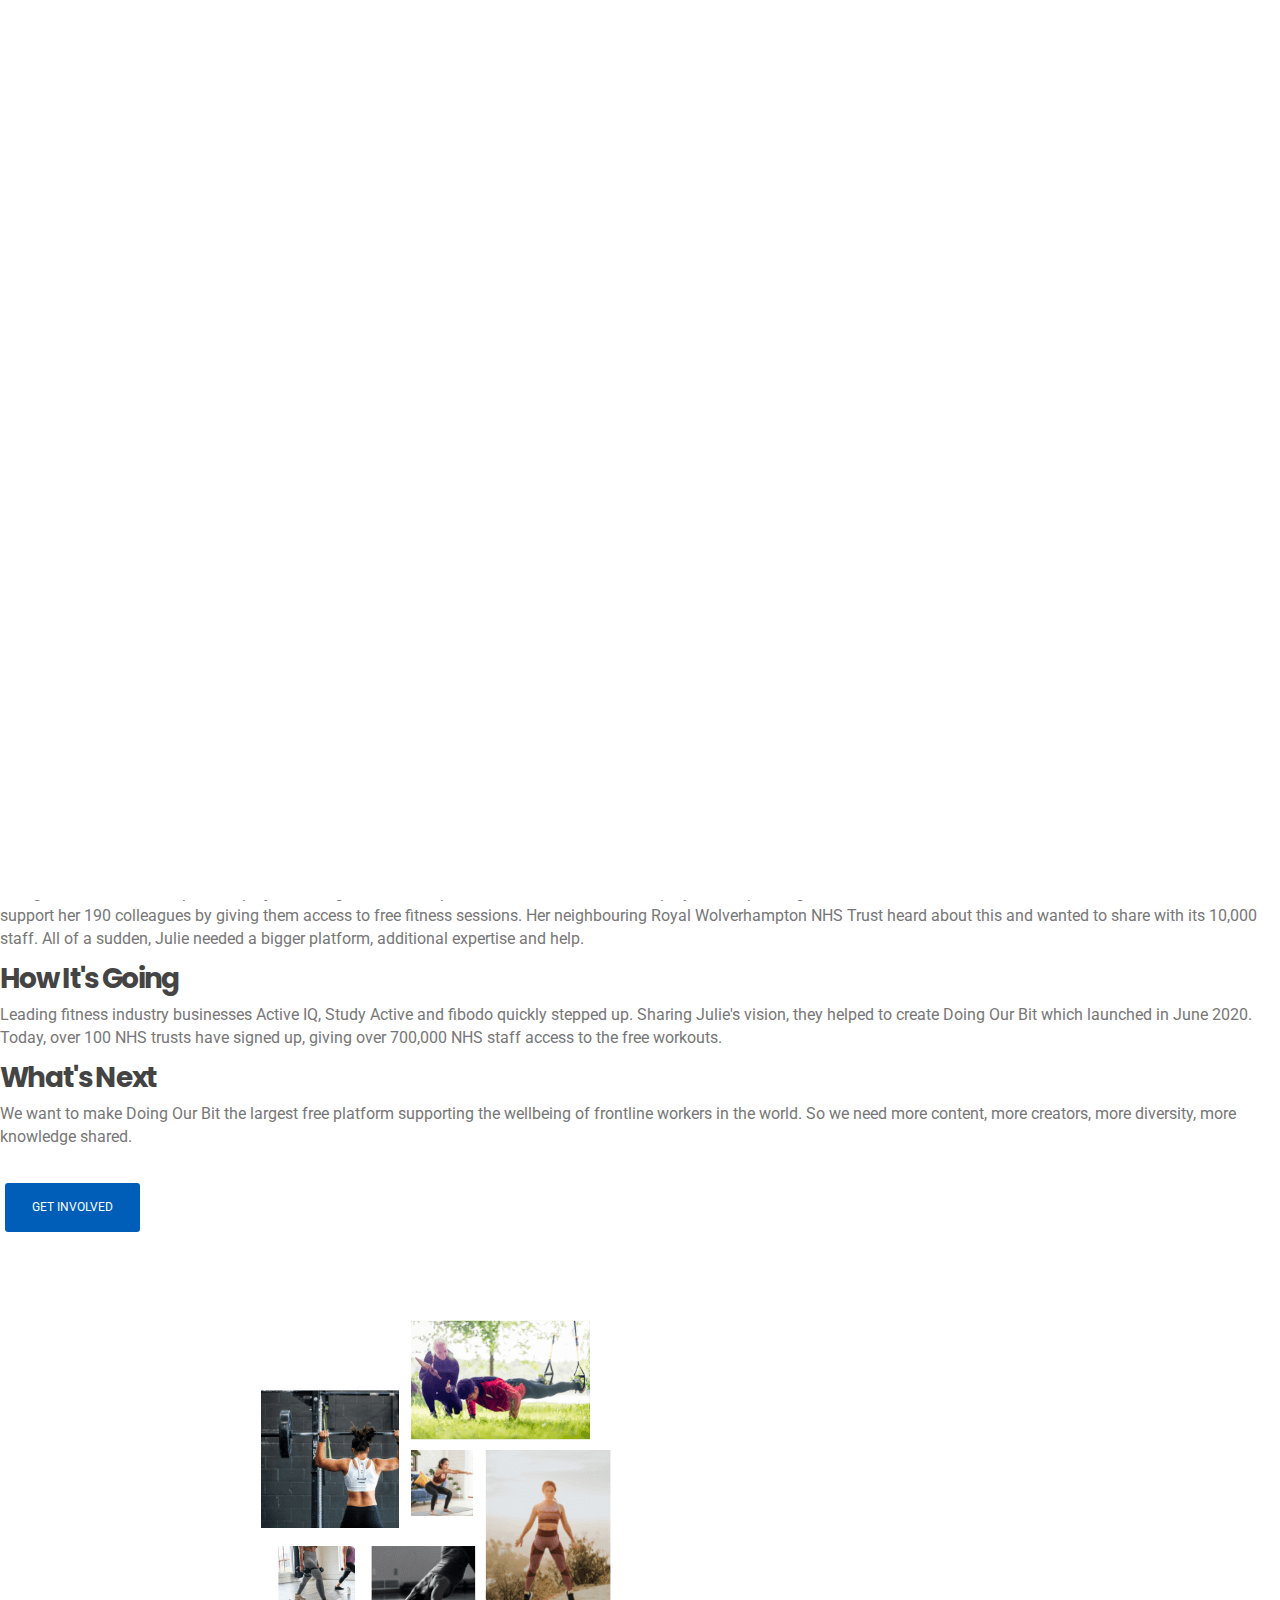
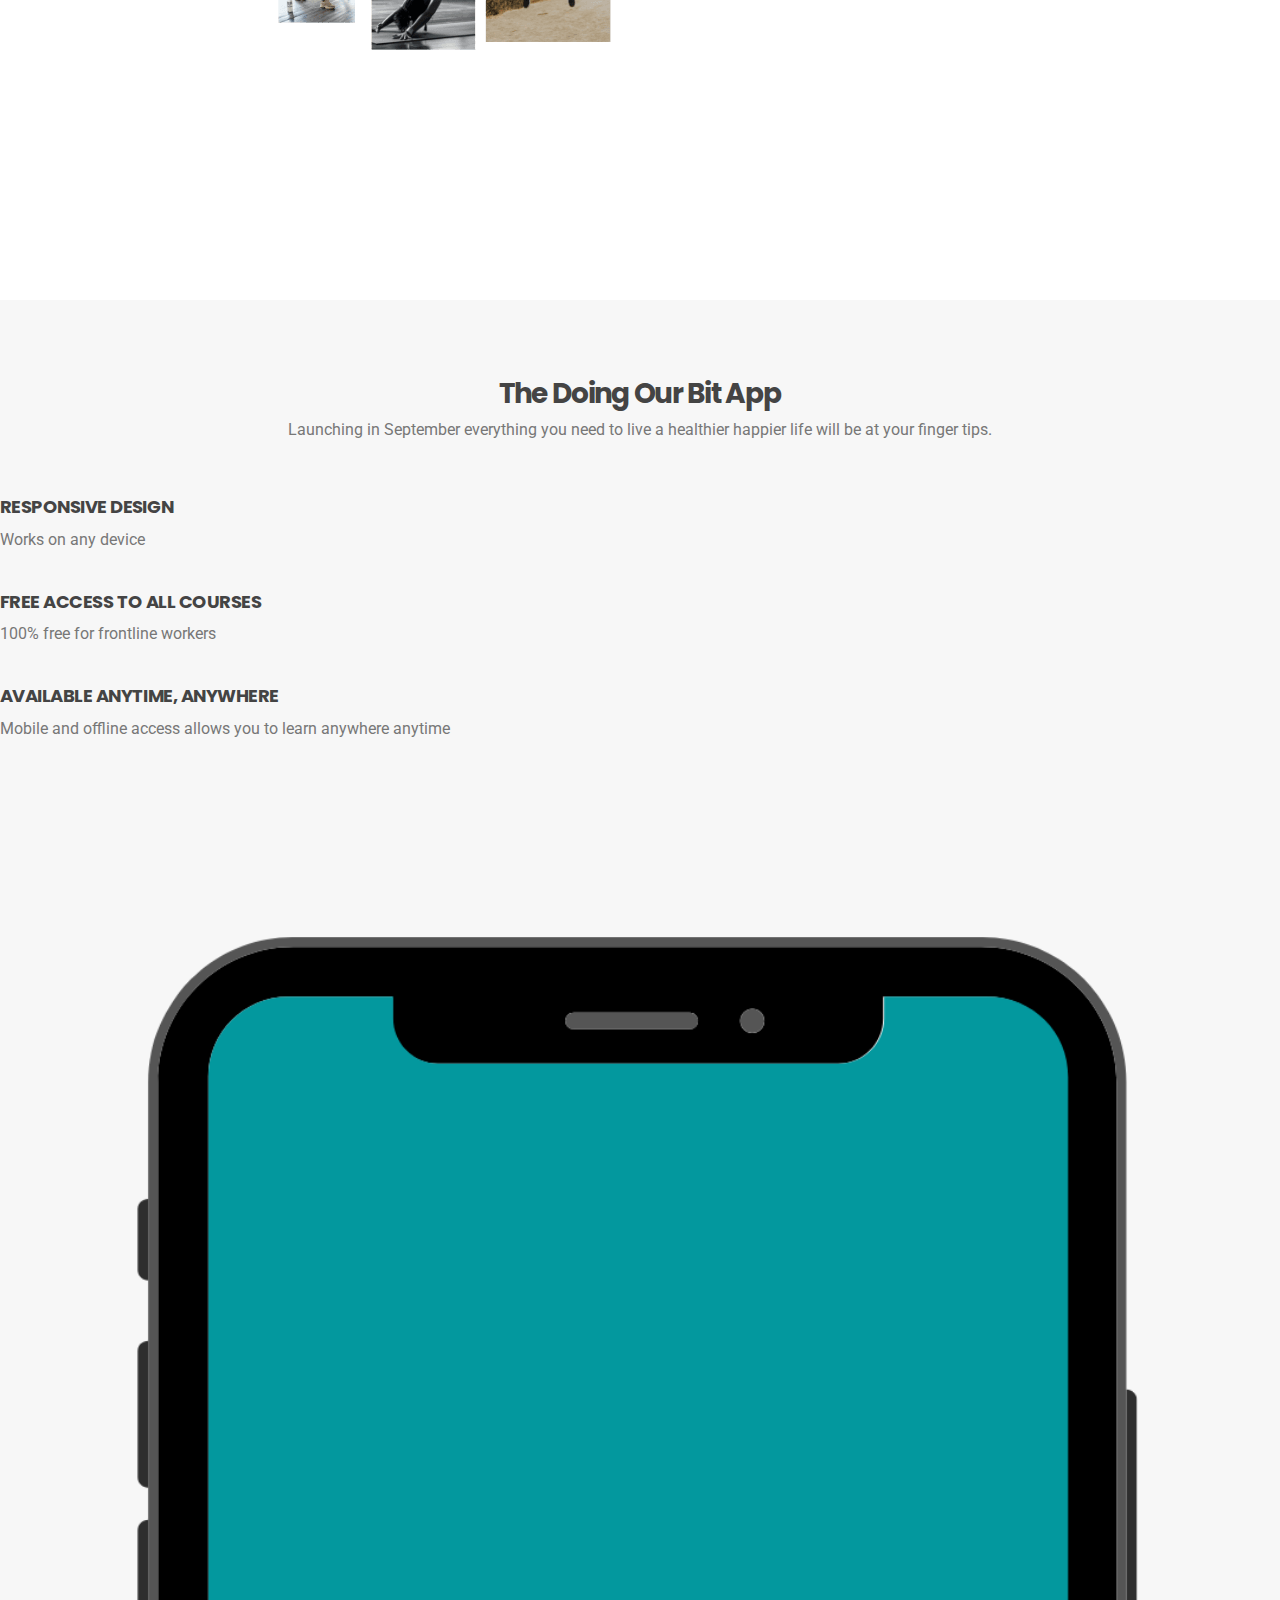
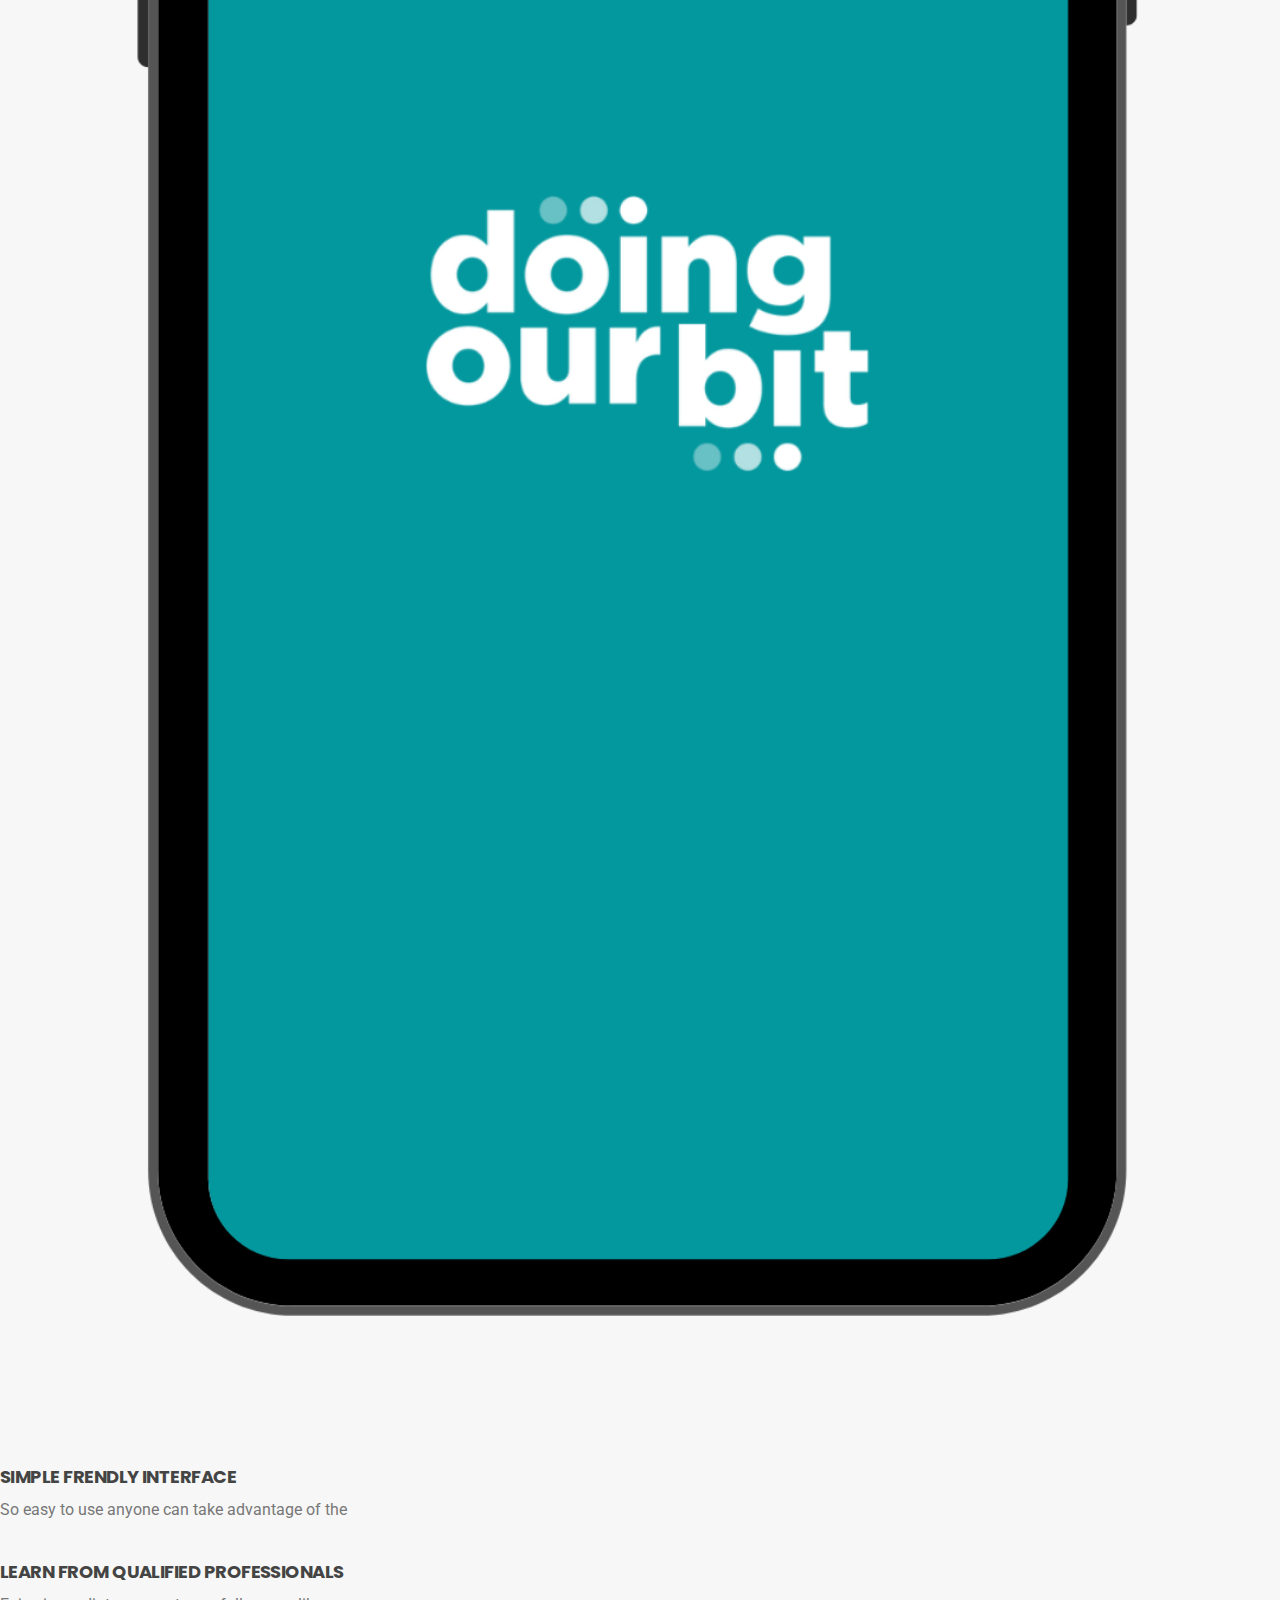
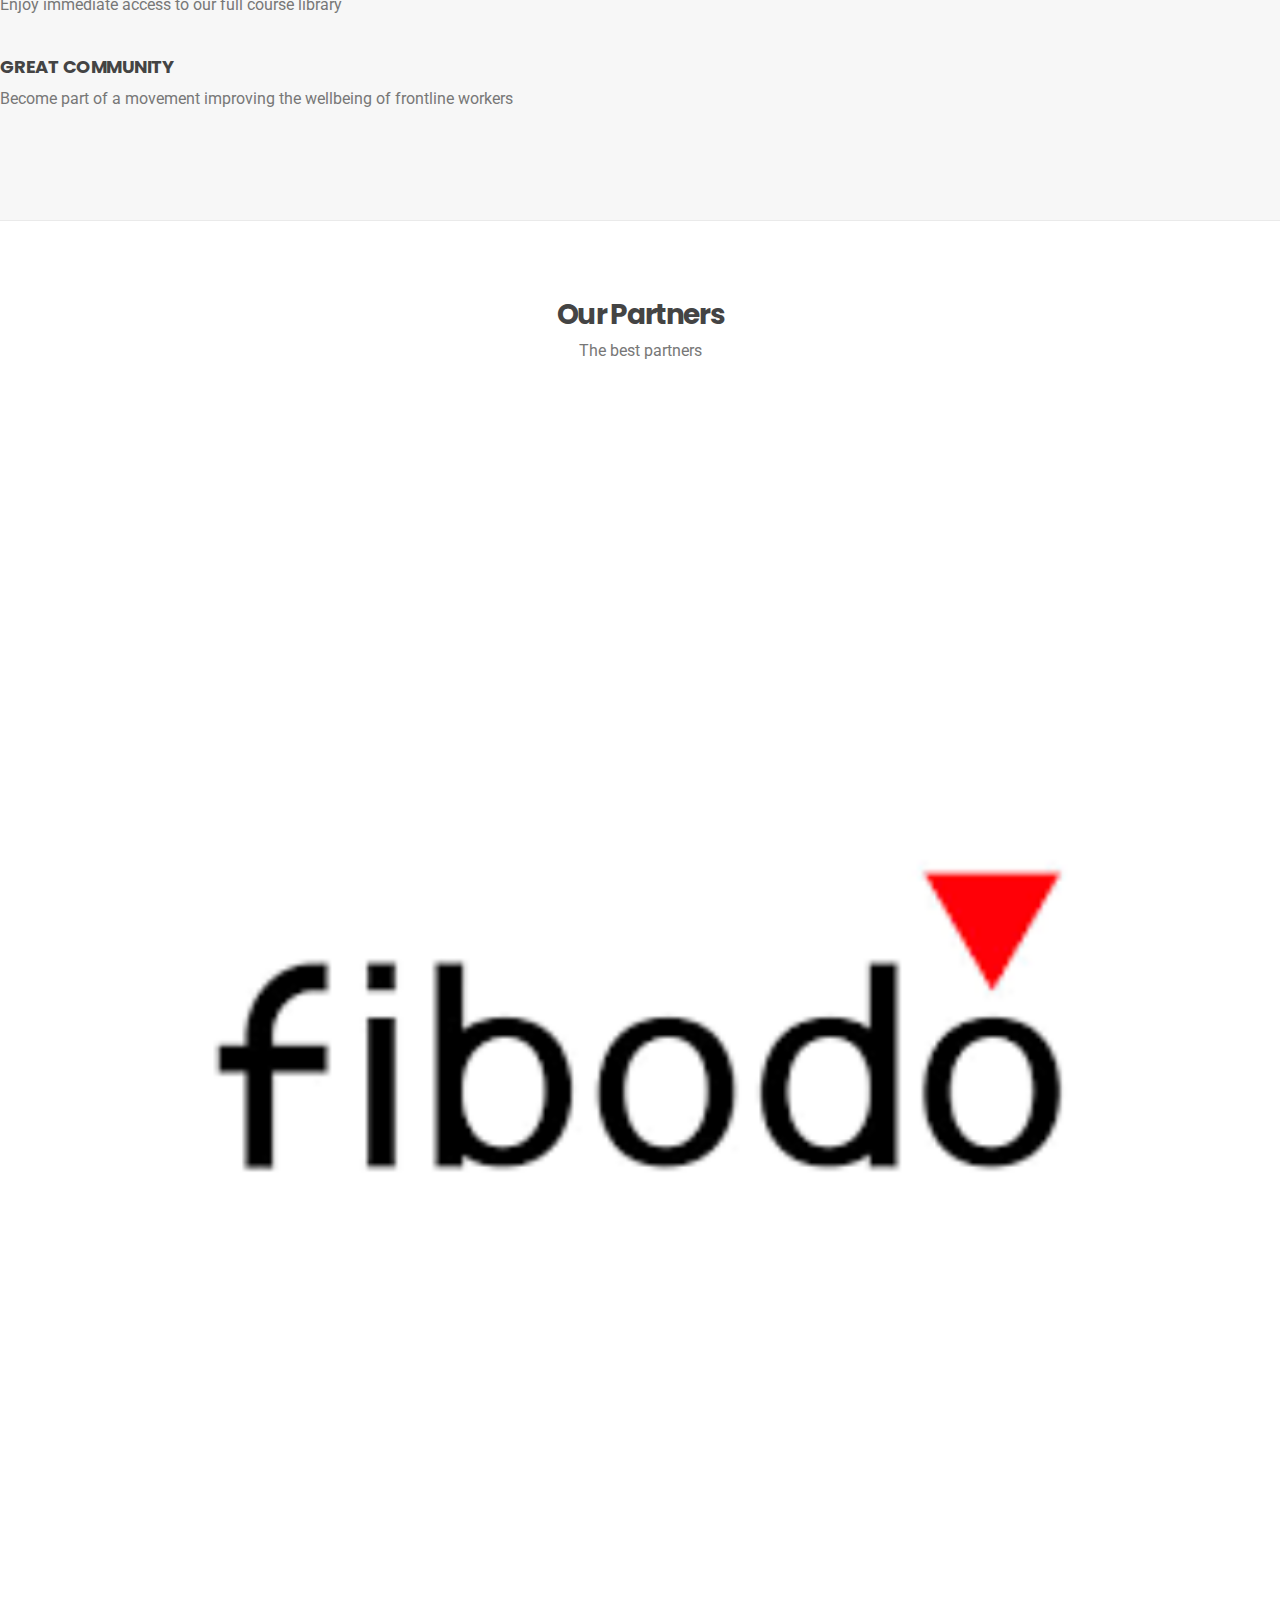
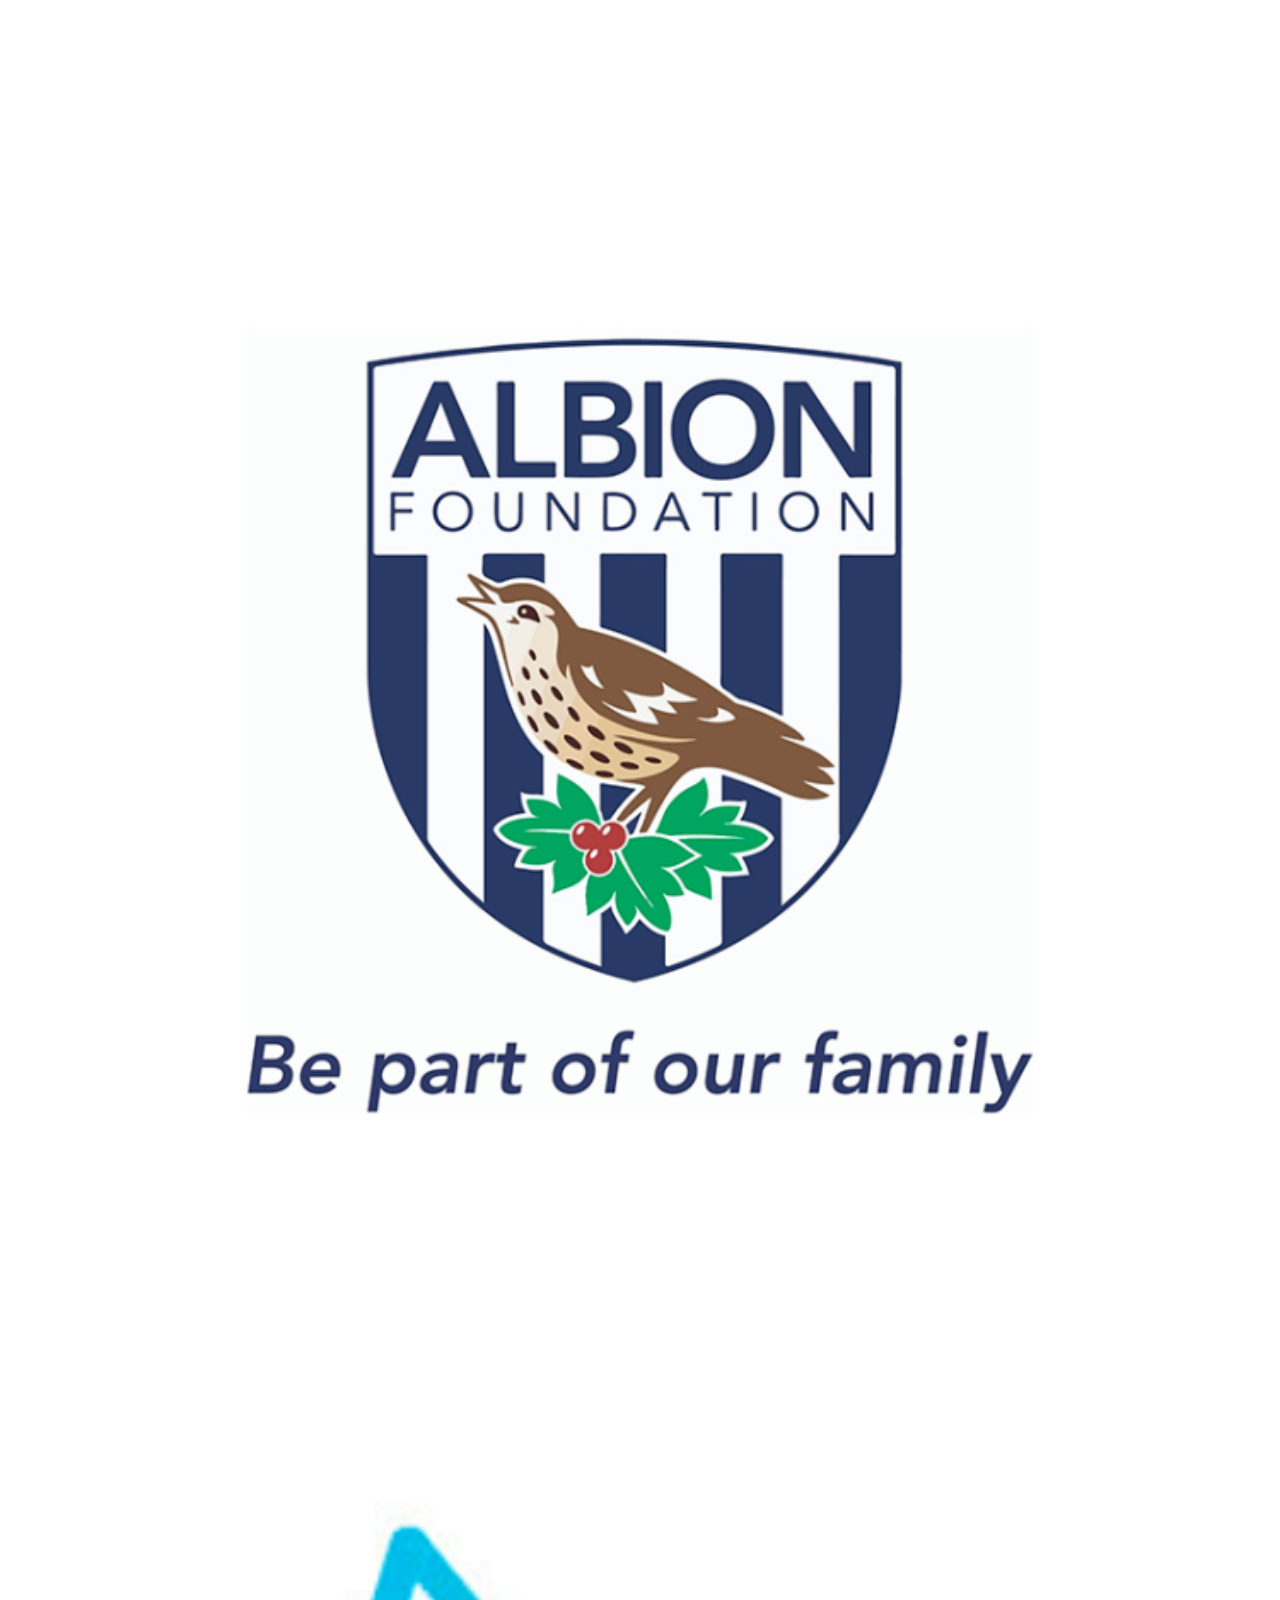
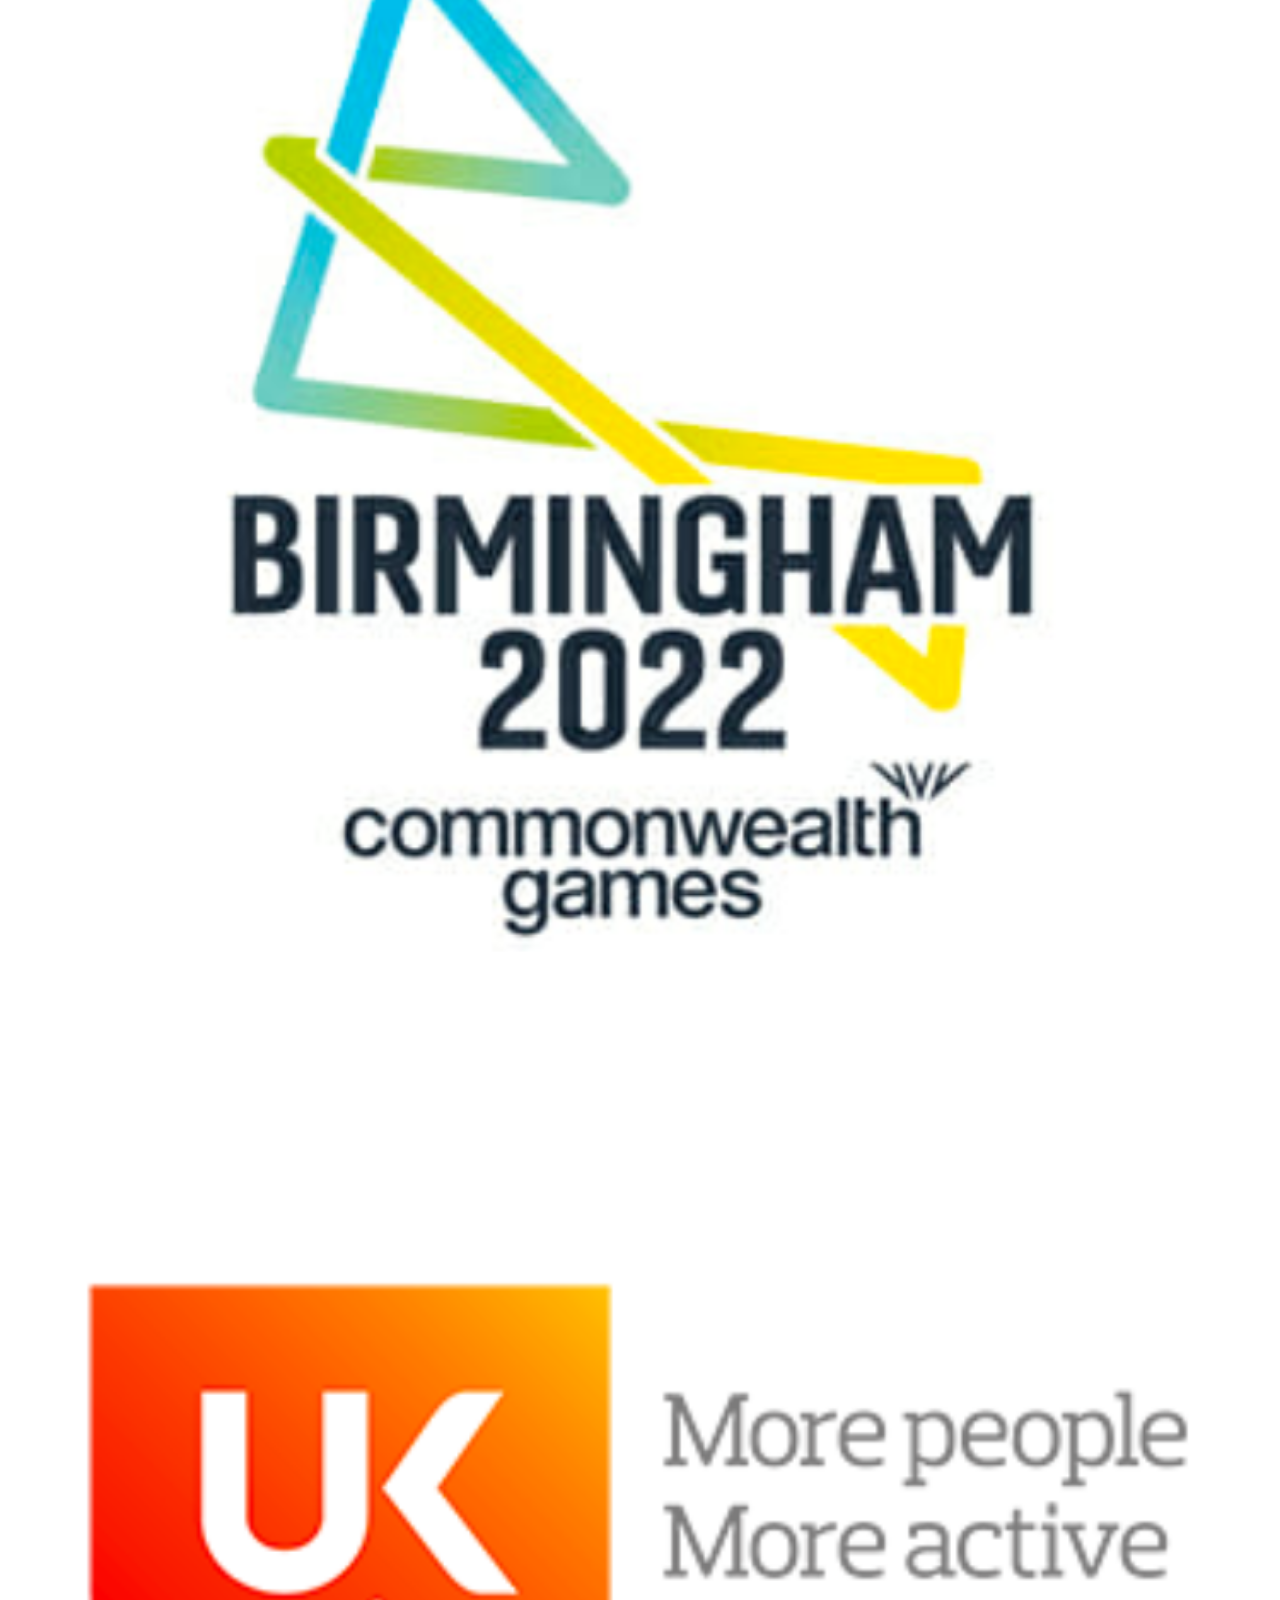
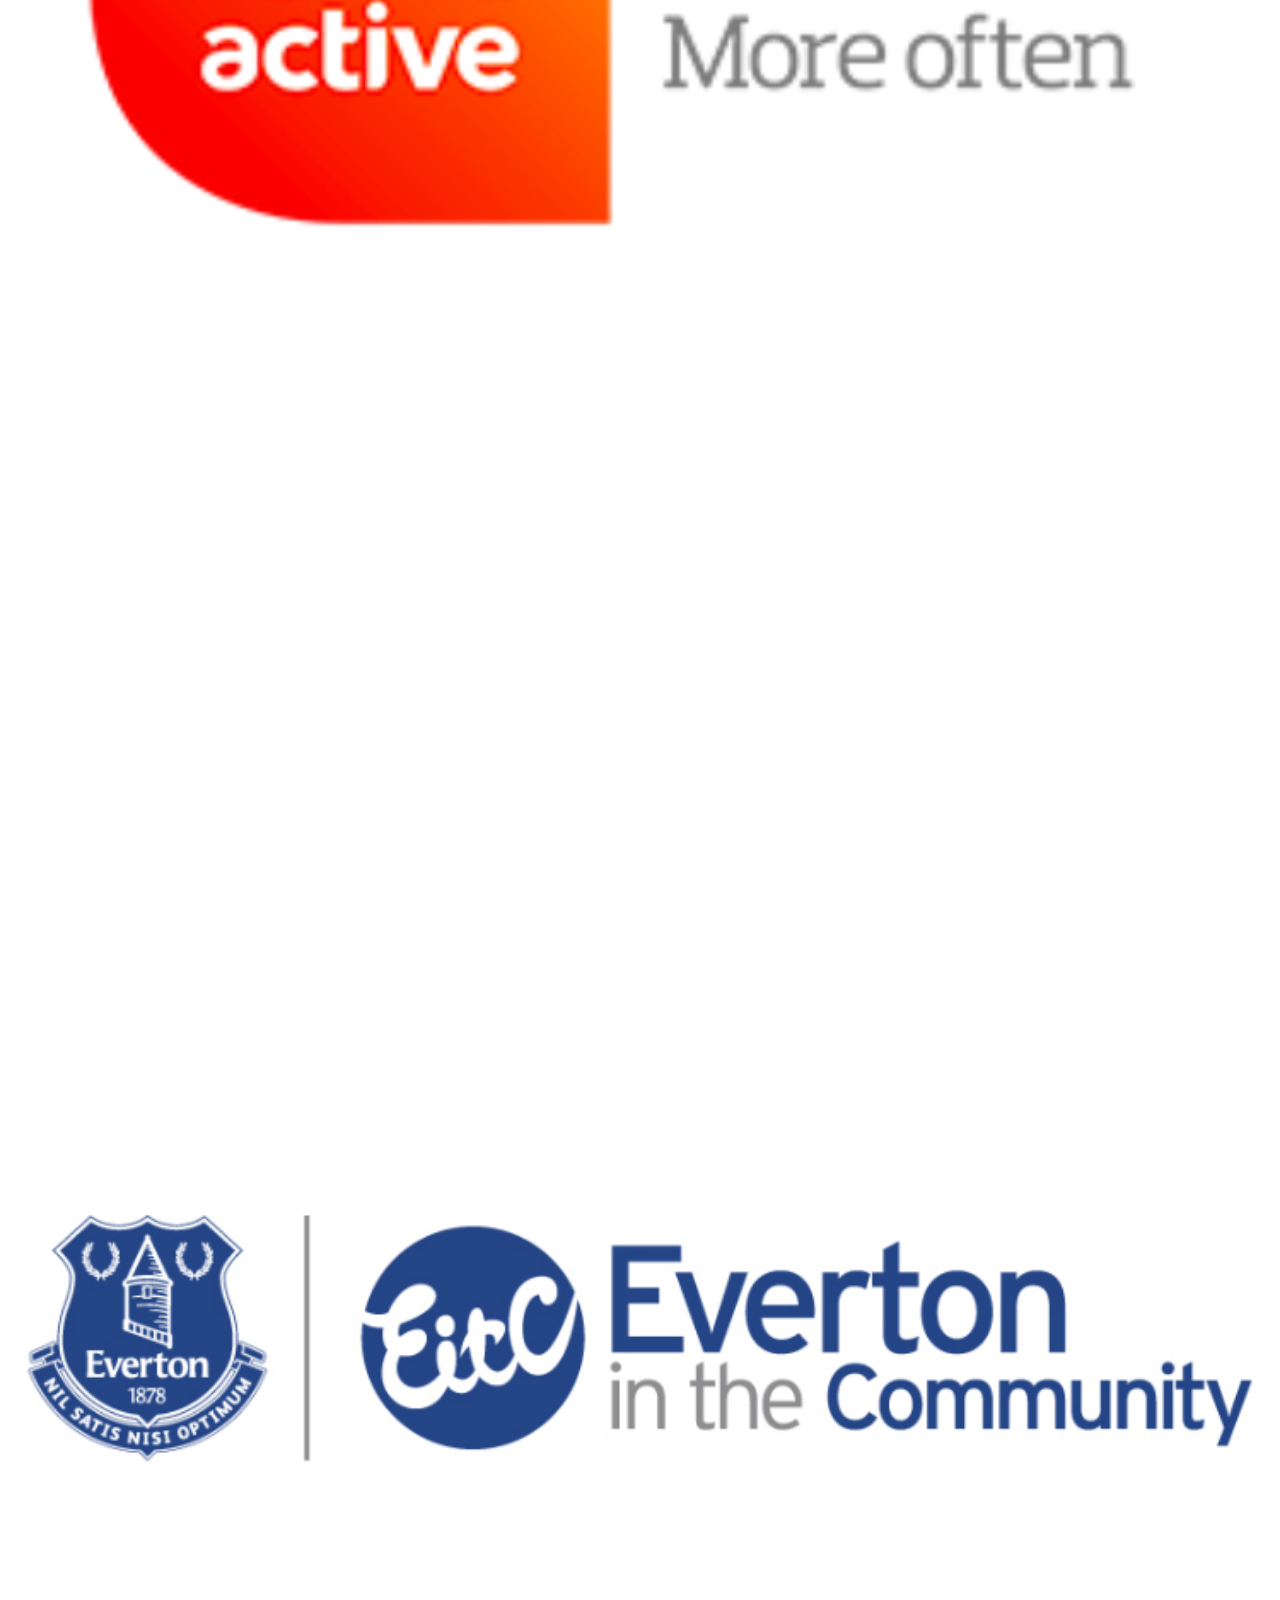
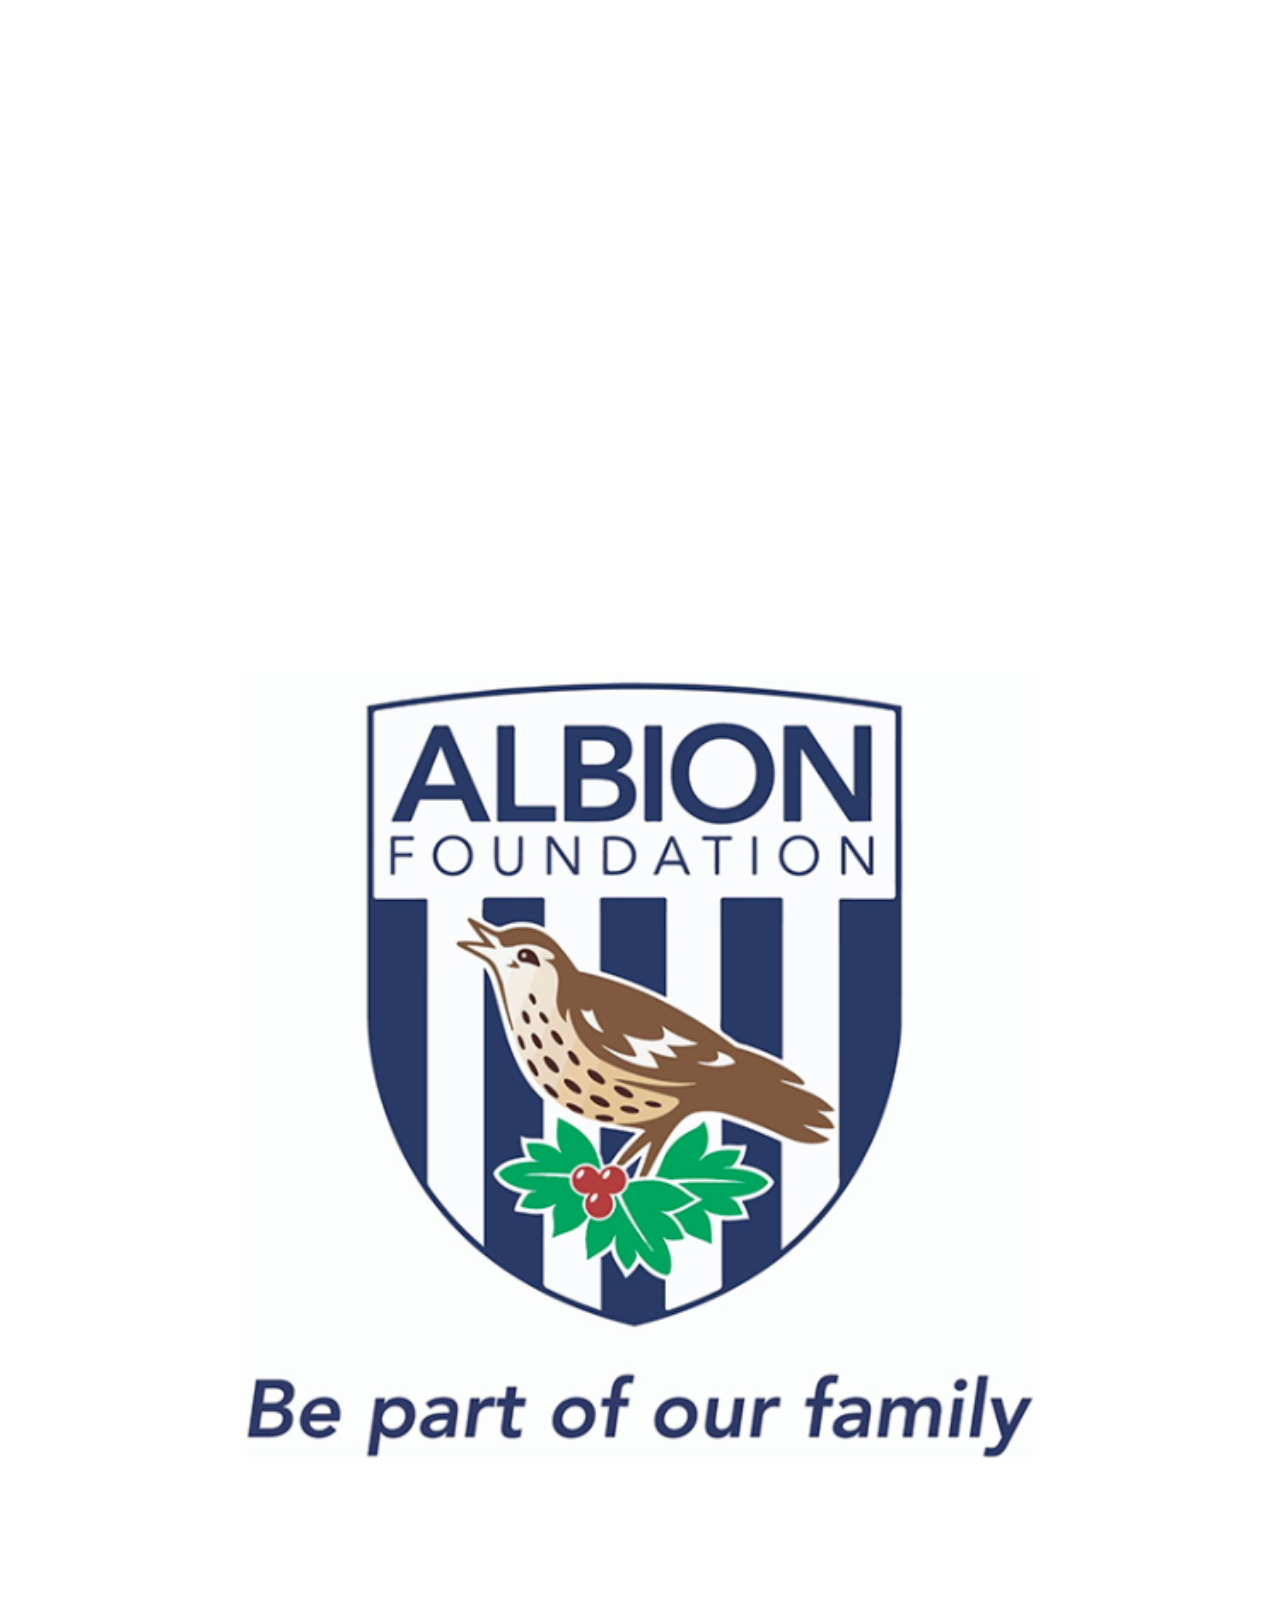
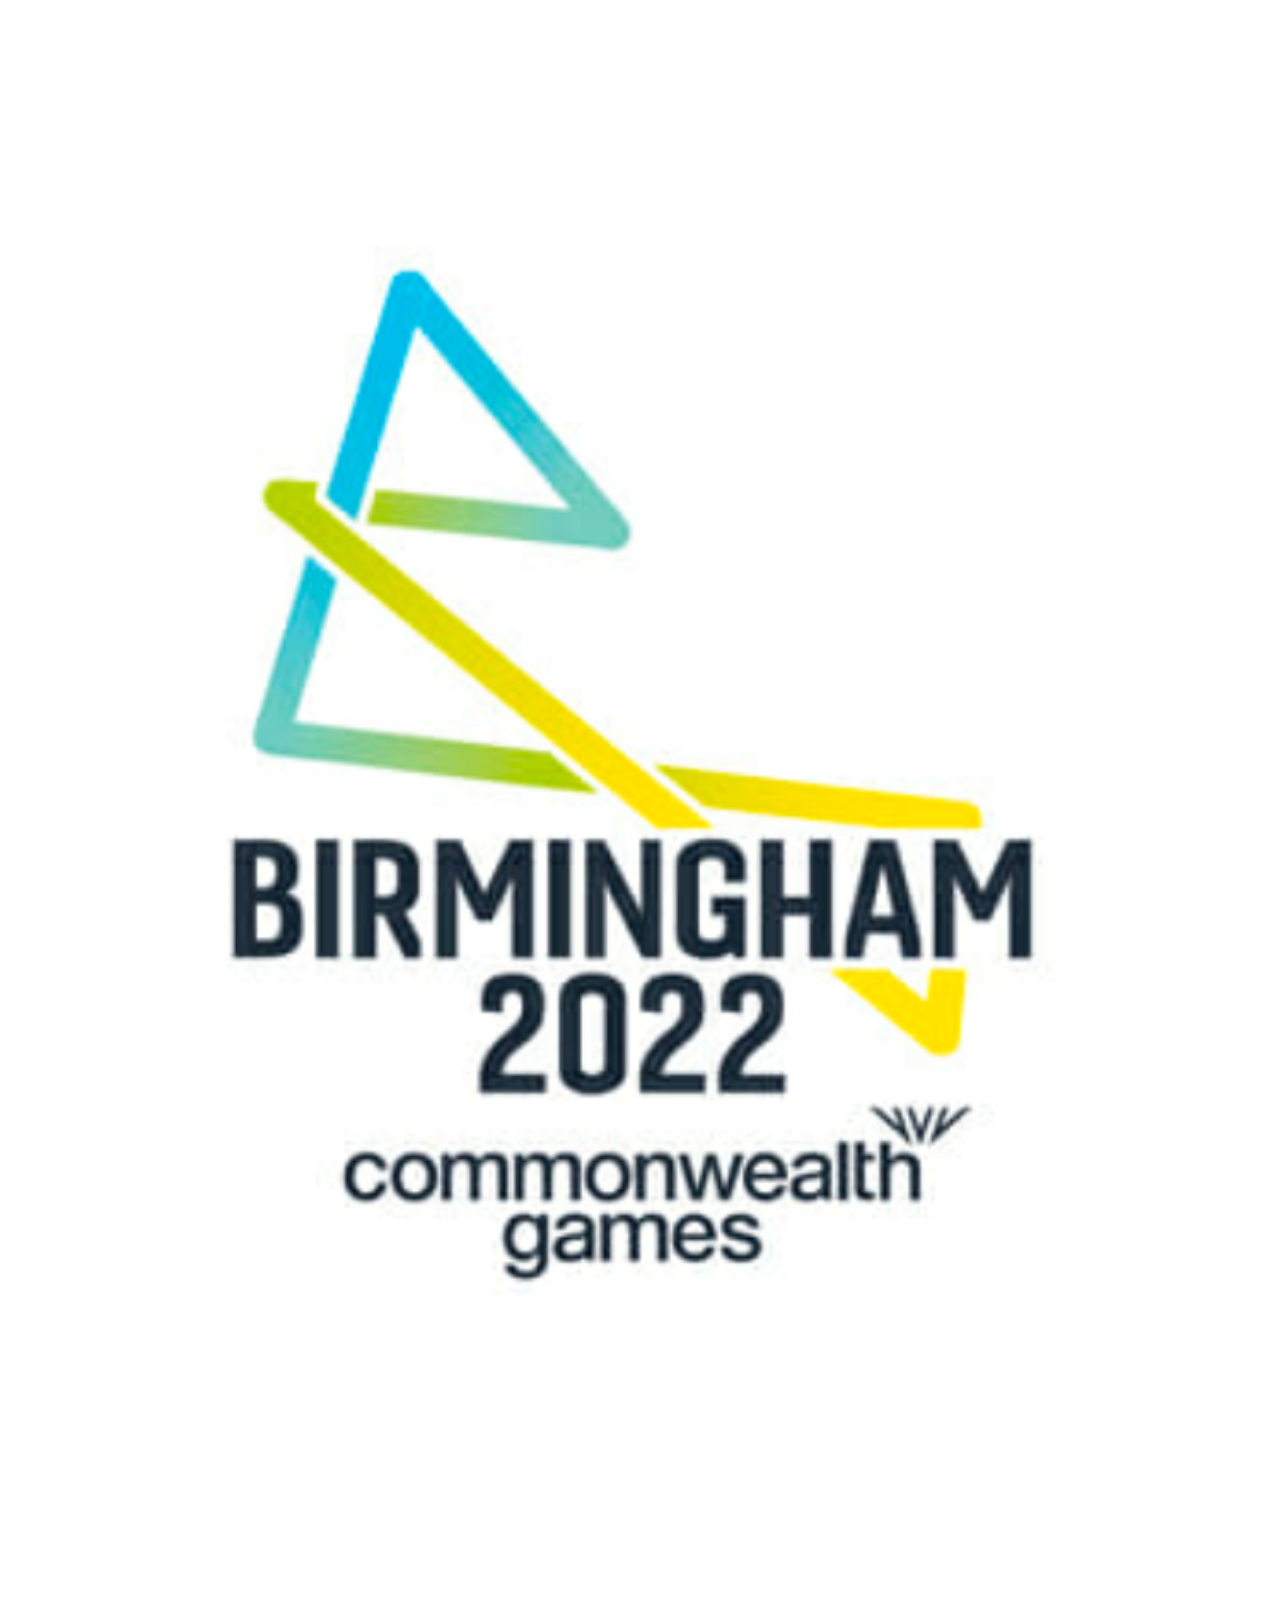
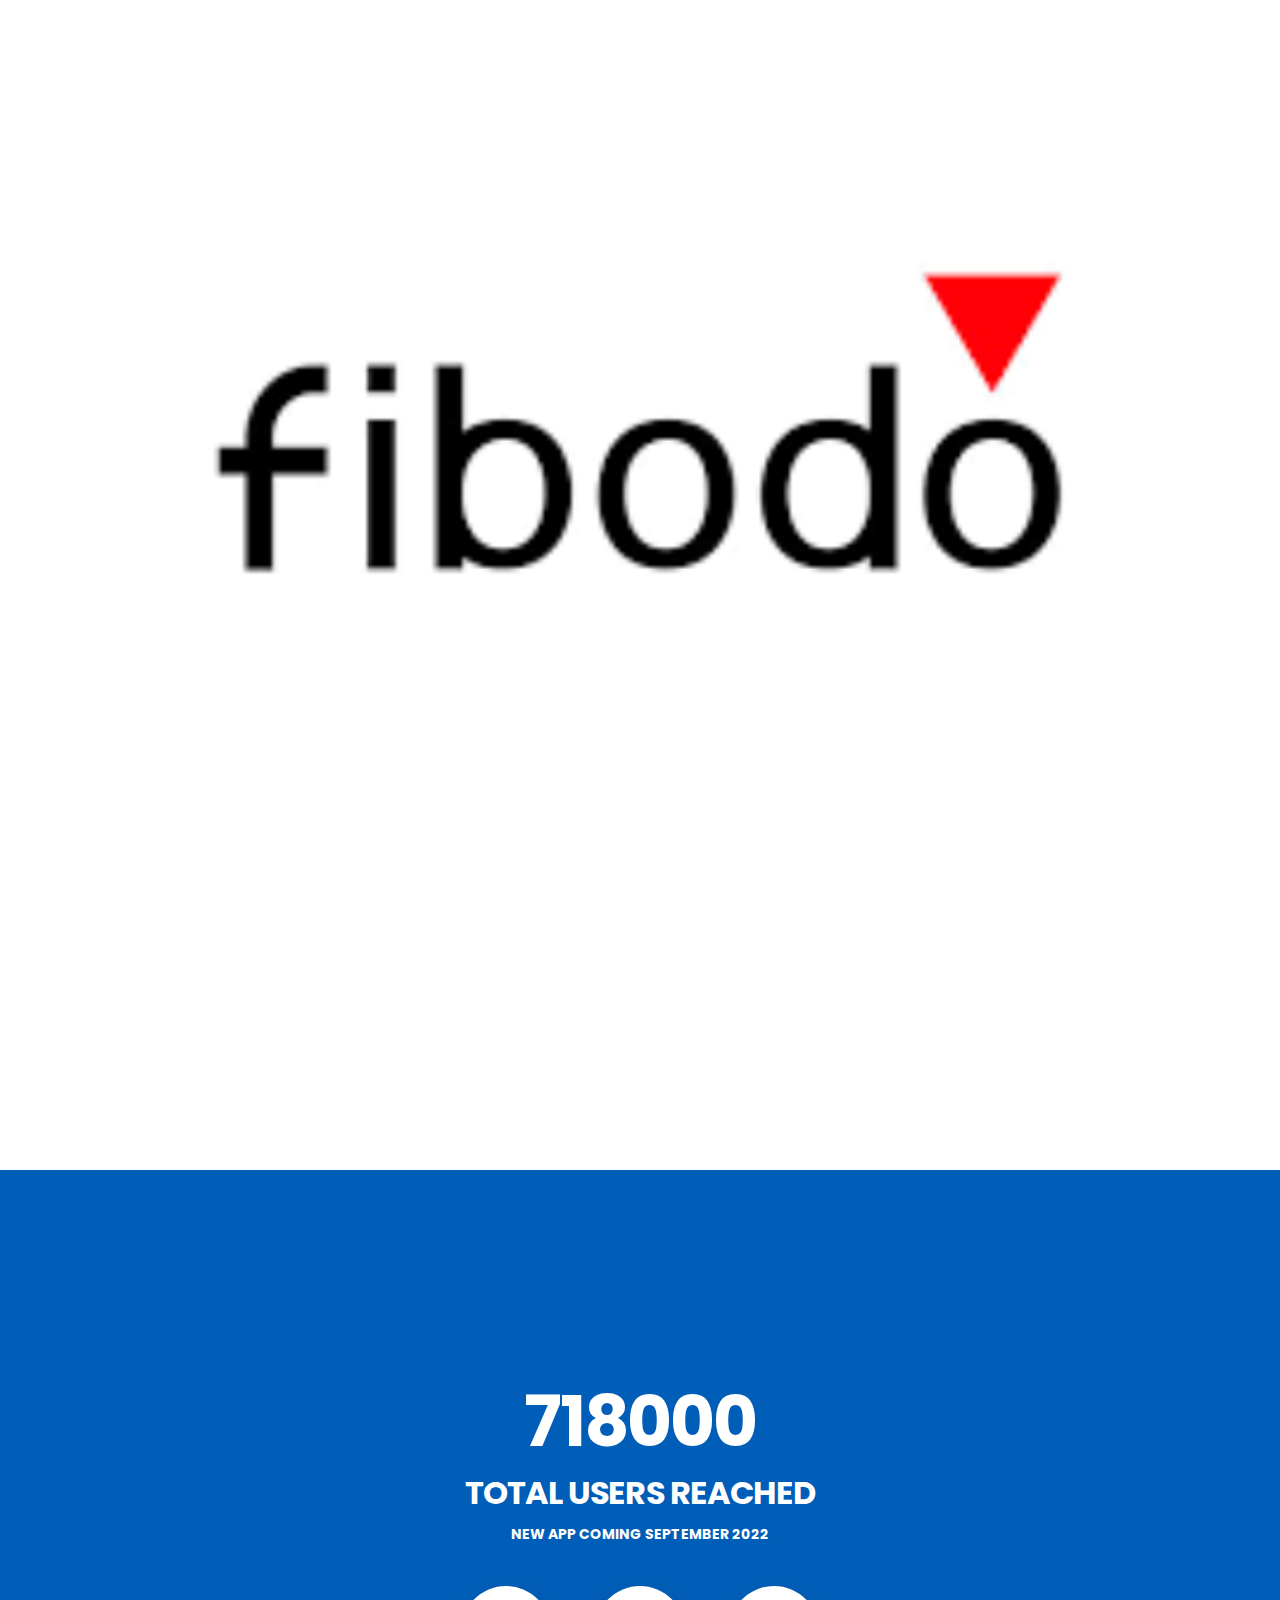
==== commit 530d73a9: "Add nav content" ====
--- a/about.html
+++ b/about.html
@@ -68,12 +68,14 @@
                         <li class="active"><a data-scroll href="index.html">Home <span
                                     class="sr-only">(current)</span></a></li>
 
-                        
+
                         <li><a data-scroll href="works.html">How It Works</a></li>
-                        
+
                         <li><a data-scroll href="support.html">How to Support</a></li>
                         <li><a data-scroll href="about.html">About</a></li>
                         <li><a data-scroll href="partners.html">Partners</a></li>
+                        <li><a class="nav_btn" data-scroll href="partners.html">Register</a></li>
+                        <li><a class="nav_btn" data-scroll href="partners.html"> Login </a></li>
                         <!-- <li><a data-scroll href="#feature">Features</a></li>
                         <li><a data-scroll href="#screenshots">Partners</a></li>
                         <li><a data-scroll href="#download">Download</a></li>
@@ -95,7 +97,7 @@
         </nav><!-- Navigation Bar -->
     </header> <!-- Header -->
 
-    <section id="home" class="hero_section overlay">
+    <section id="home" class="hero_section4 overlay">
 
         <div class="container">
             <div class="display-table">
@@ -103,7 +105,7 @@
                     <div class="col-md-6">
                         <div class="hero_content">
                             <p>About</p>
-                            <h1>By The <span class="hero-text">NHS</span> for The <span class="hero-text">NHS</span>
+                            <h1>The vision of <span class="hero-text">Julie Davis</span> for The <span class="hero-text">NHS</span>
                             </h1>
                             <p>Offering guided video courses from leading teachers across fitness, yoga meditation,
                                 mental health, nutrition, personal development and sports, with new programs added every
@@ -120,7 +122,7 @@
     </section>
     <!-- hero_section -->
 
-    <section class="promo_section padding">
+    <!-- <section class="promo_section padding">
         <div class="container">
             <div class="section_heading align-center mb-40">
                 <h2>A solid foundation for health and wellbeing</h2>
@@ -129,37 +131,44 @@
                     fitness.</p>
             </div>
             <div class="promo_items">
-                <div class="col-md-3 col-xs-6  xs-padding">
+                <div class="col-md-5 col-xs-7  xs-padding">
                     <div class="promo_item">
                         <i class="icon-mobile"></i>
                         <h3>Fitness</h3>
                         <p>Flex, tone, stretch and strengthen with expert-level instructors.</p>
                     </div>
                 </div>
-                <div class="col-md-3 col-xs-6  xs-padding">
+                <div class="col-md-5 col-xs-7  xs-padding">
                     <div class="promo_item">
                         <i class="icon-tools"></i>
                         <h3>Yoga</h3>
                         <p>From brand-new beginner to longtime yogi, there's a range of classes for everyone.</p>
                     </div>
                 </div>
-                <div class="col-md-3 col-xs-6  xs-padding">
+                <div class="col-md-5 col-xs-7  xs-padding">
                     <div class="promo_item">
                         <i class="icon-linegraph"></i>
                         <h3>Meditation</h3>
                         <p>The reason meditation is so powerful is that it causes shifts in our awareness.</p>
                     </div>
                 </div>
-                <div class="col-md-3 col-xs-6  xs-padding">
+                <div class="col-md-5 col-xs-7  xs-padding">
                     <div class="promo_item">
                         <i class="icon-linegraph"></i>
                         <h3>Mental Health</h3>
                         <p>Reduce stress, learn how to relax and protect your mental health.</p>
                     </div>
                 </div>
-            </div>
-        </div>
-    </section><!-- /.promo_section -->
+                <div class="col-md-5 col-xs-7  xs-padding">
+                    <div class="promo_item">
+                        <i class="icon-linegraph"></i>
+                        <h3>Mental Health</h3>
+                        <p>Reduce stress, learn how to relax and protect your mental health.</p>
+                    </div>
+                </div>
+            </div>
+        </div>
+    </section>/.promo_section -->
 
 
     <section id="about" class="about_section padding">
--- a/css/main.css
+++ b/css/main.css
@@ -251,6 +251,25 @@
     background-color: #fff;
     color: #333;
 }
+
+.nav_btn{
+    background-color: #ED8B00;
+    border: 1px solid #ED8B00;
+    color: #fff;
+    line-height: 50px;
+    display: inline-block;
+    padding: 0 25px;
+    border-radius: 30px;
+    margin: 5px; 
+    border-width: 2px;
+    width: 85px;
+    text-align: center;
+
+}
+.nav_btn:hover{
+    background-color: #005EB8;
+    color: #333;
+}
 .app_btn{
     background: #03989e;
     background: -moz-linear-gradient(-45deg, #005EB8 0%, #005EB8 100%);
@@ -474,9 +493,34 @@
     opacity: 0.8;
     z-index: -1;
 }
+.hero_section4{
+    background-image: url("../img/hero4.jpg");
+    background-position: center center;
+    background-repeat: no-repeat;
+    -webkit-background-size: cover;
+    background-size: cover;
+    position: relative;
+    height: 700px;
+    z-index: 1;
+}
+.hero_section4:before{
+    /* background: #006ef5;
+    background: -moz-linear-gradient(-45deg, #006ef5 0%, #006ef5 100%);
+    background: -webkit-linear-gradient(-45deg, #006ef5 0%,#006ef5 100%);
+    background: linear-gradient(135deg, #006ef5 0%,#006ef5 100%); */
+    filter: progid:DXImageTransform.Microsoft.gradient( startColorstr='#f98f1c', endColorstr='#f45442',GradientType=1 );
+    content: '';
+    width: 100%;
+    height: 100%;
+    position: absolute;
+    left: 0;
+    top: 0;
+    opacity: 0.8;
+    z-index: -1;
+}
 
 .hero-text{
-    color: #005EB8;
+    color: #41B6E6;
 }
 
 
@@ -582,8 +626,9 @@
 }
 .moc_items li.moc_front{
     top: 0;
-    left: calc(50% - 123.5px);
+    left: calc(30% - 123.5px);
     z-index: 99;
+   
 }
 .moc_items li.moc_back_1{
     top: 35px;
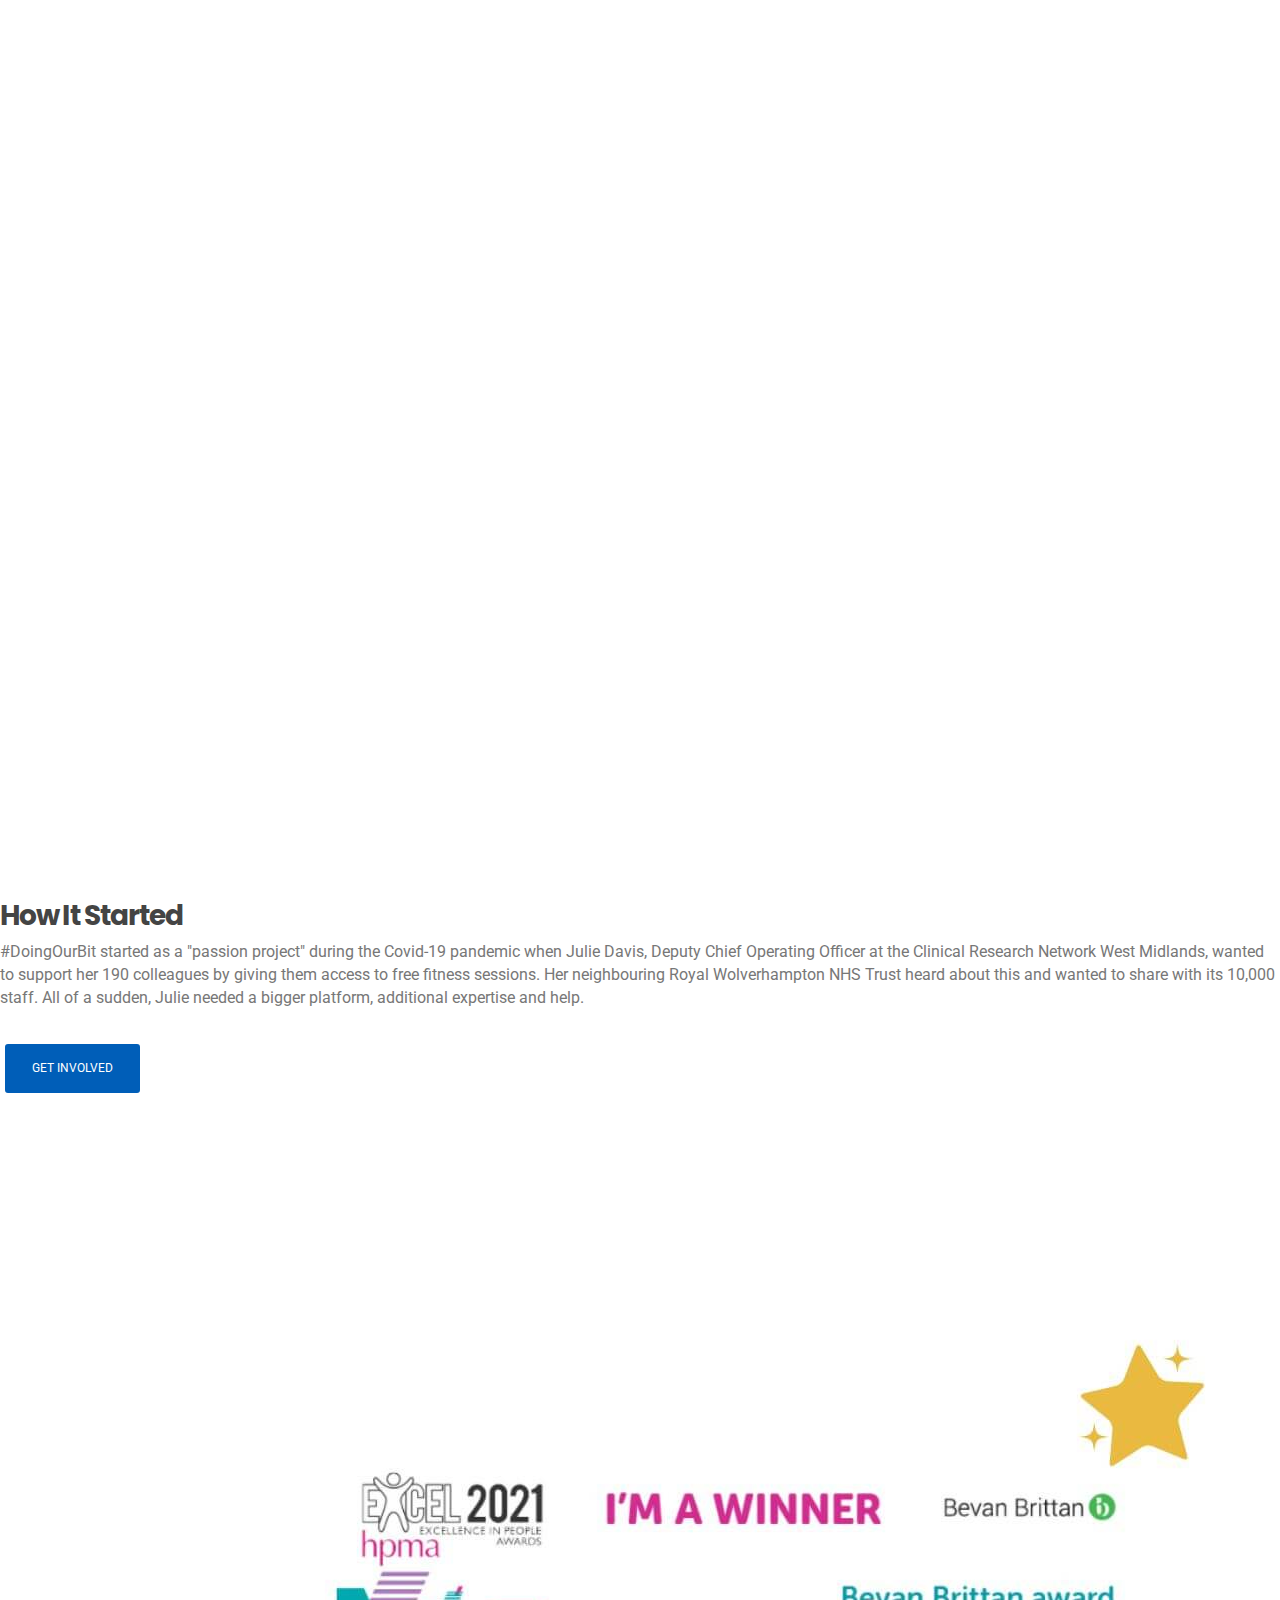
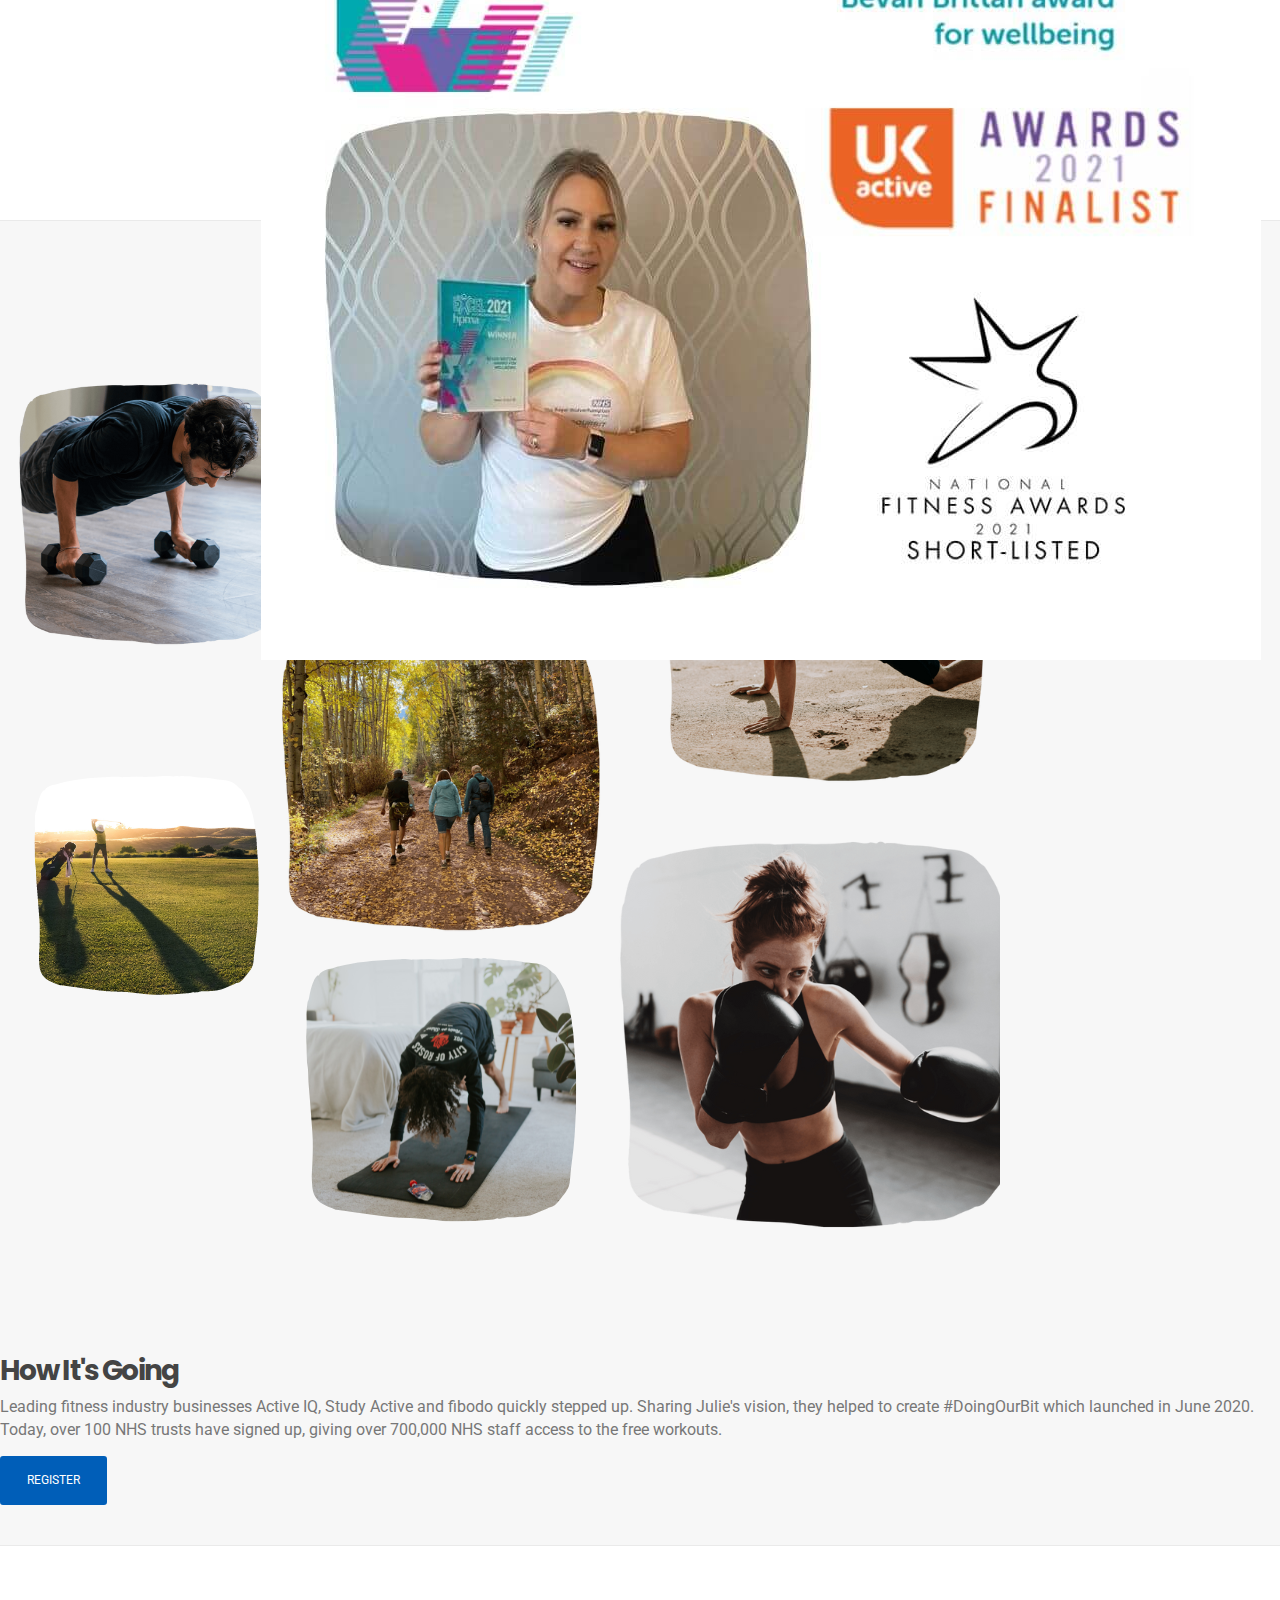
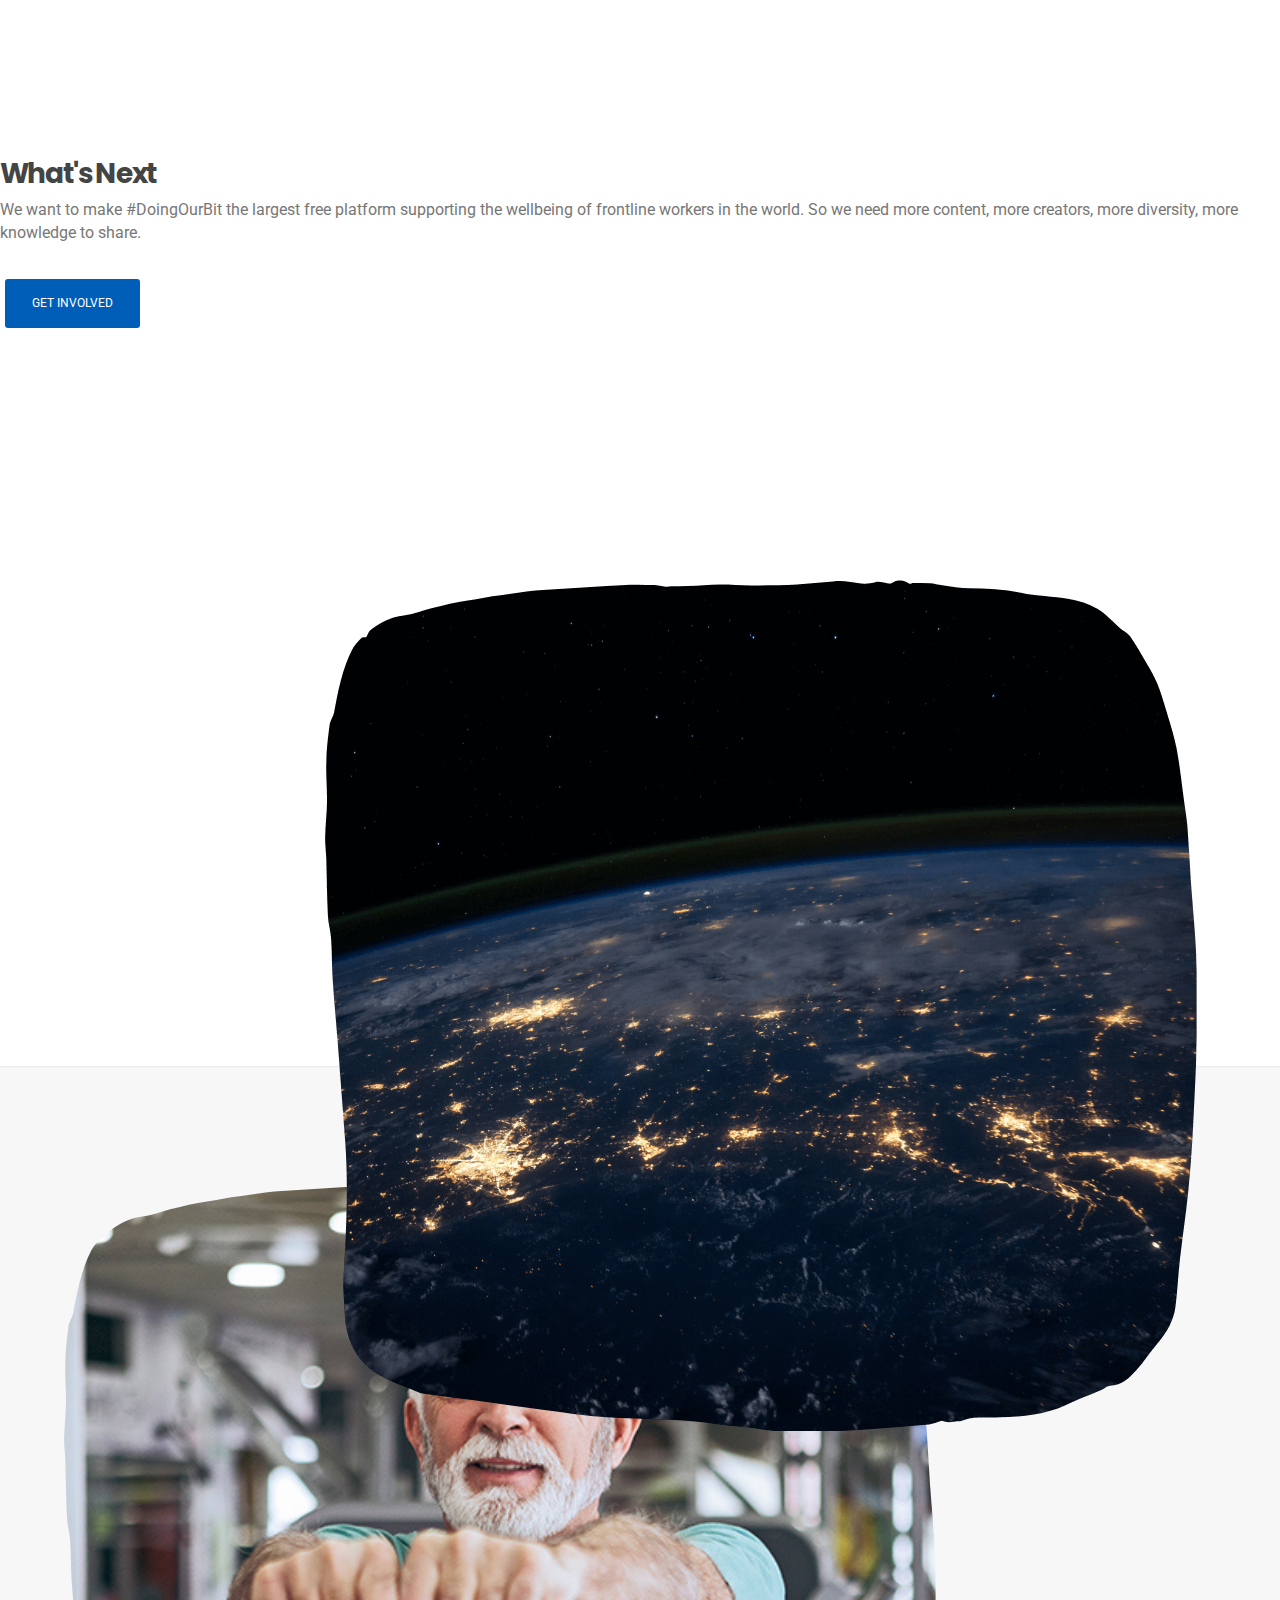
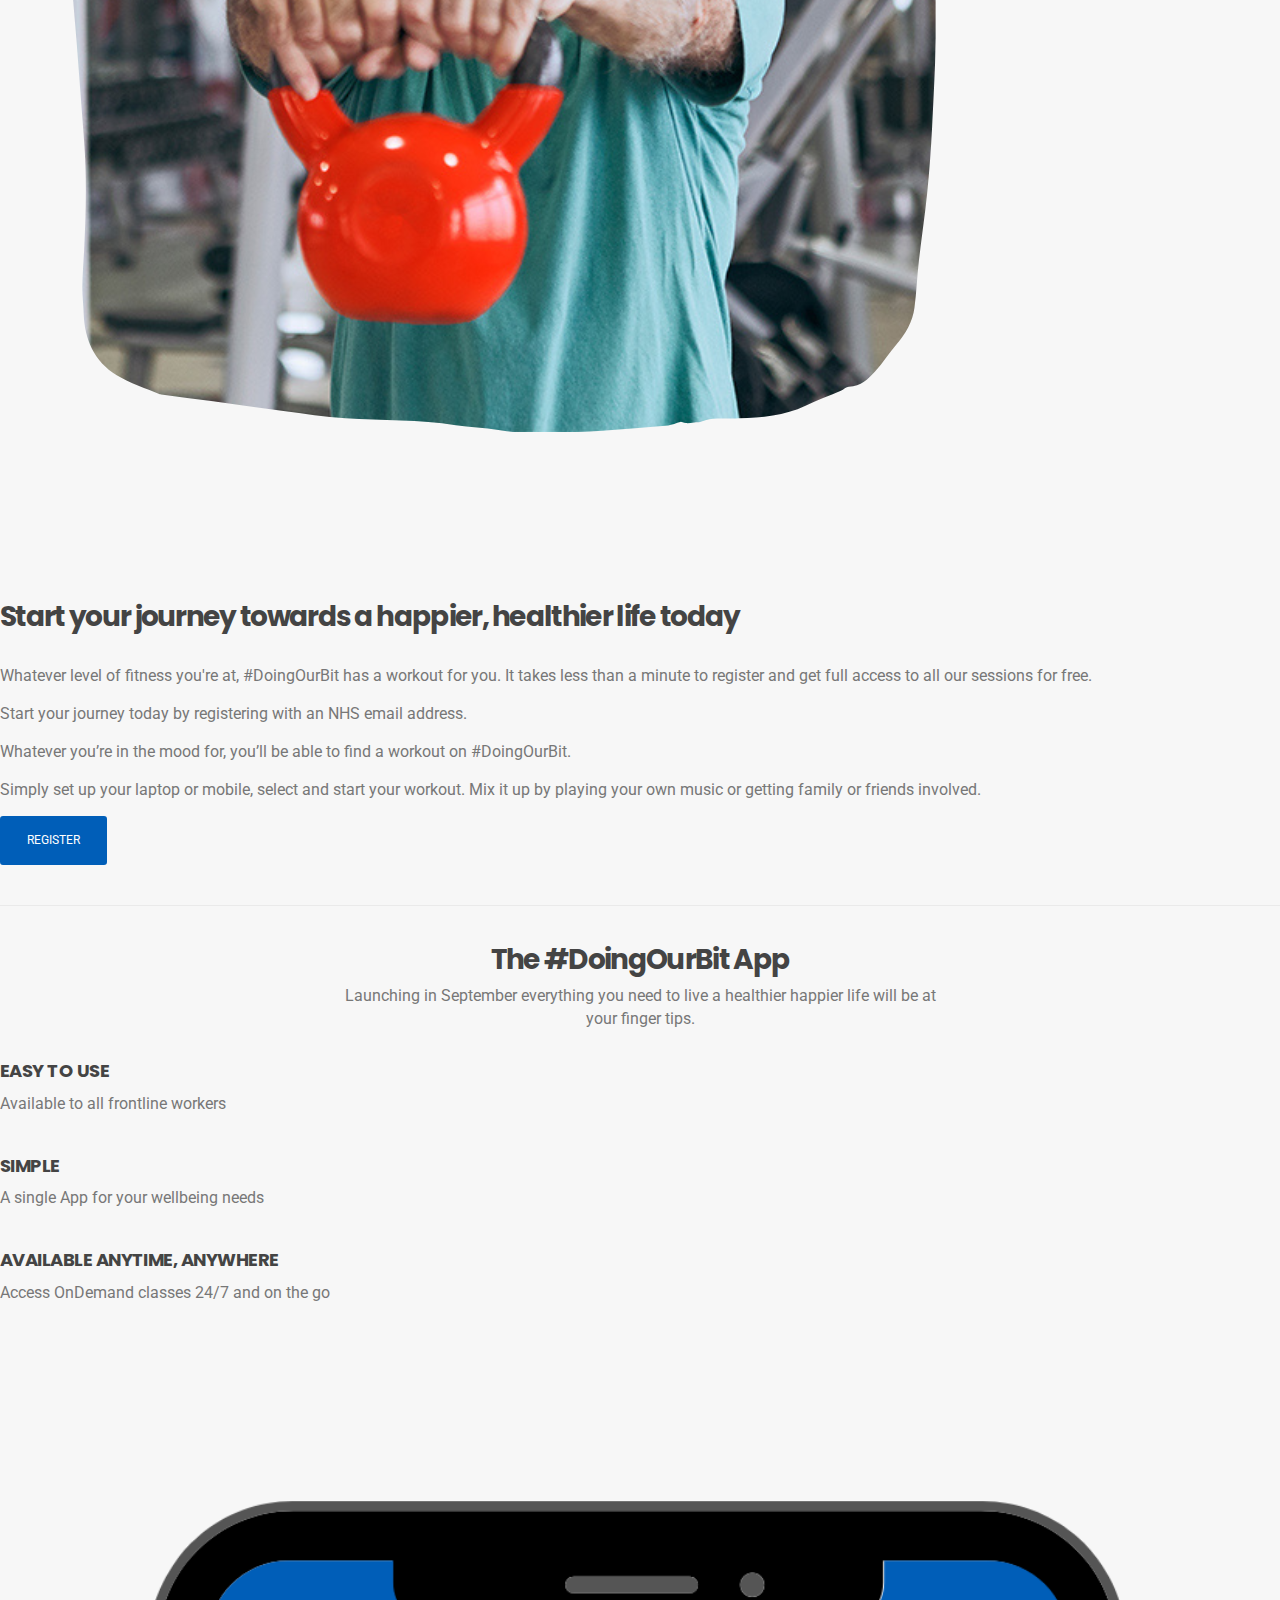
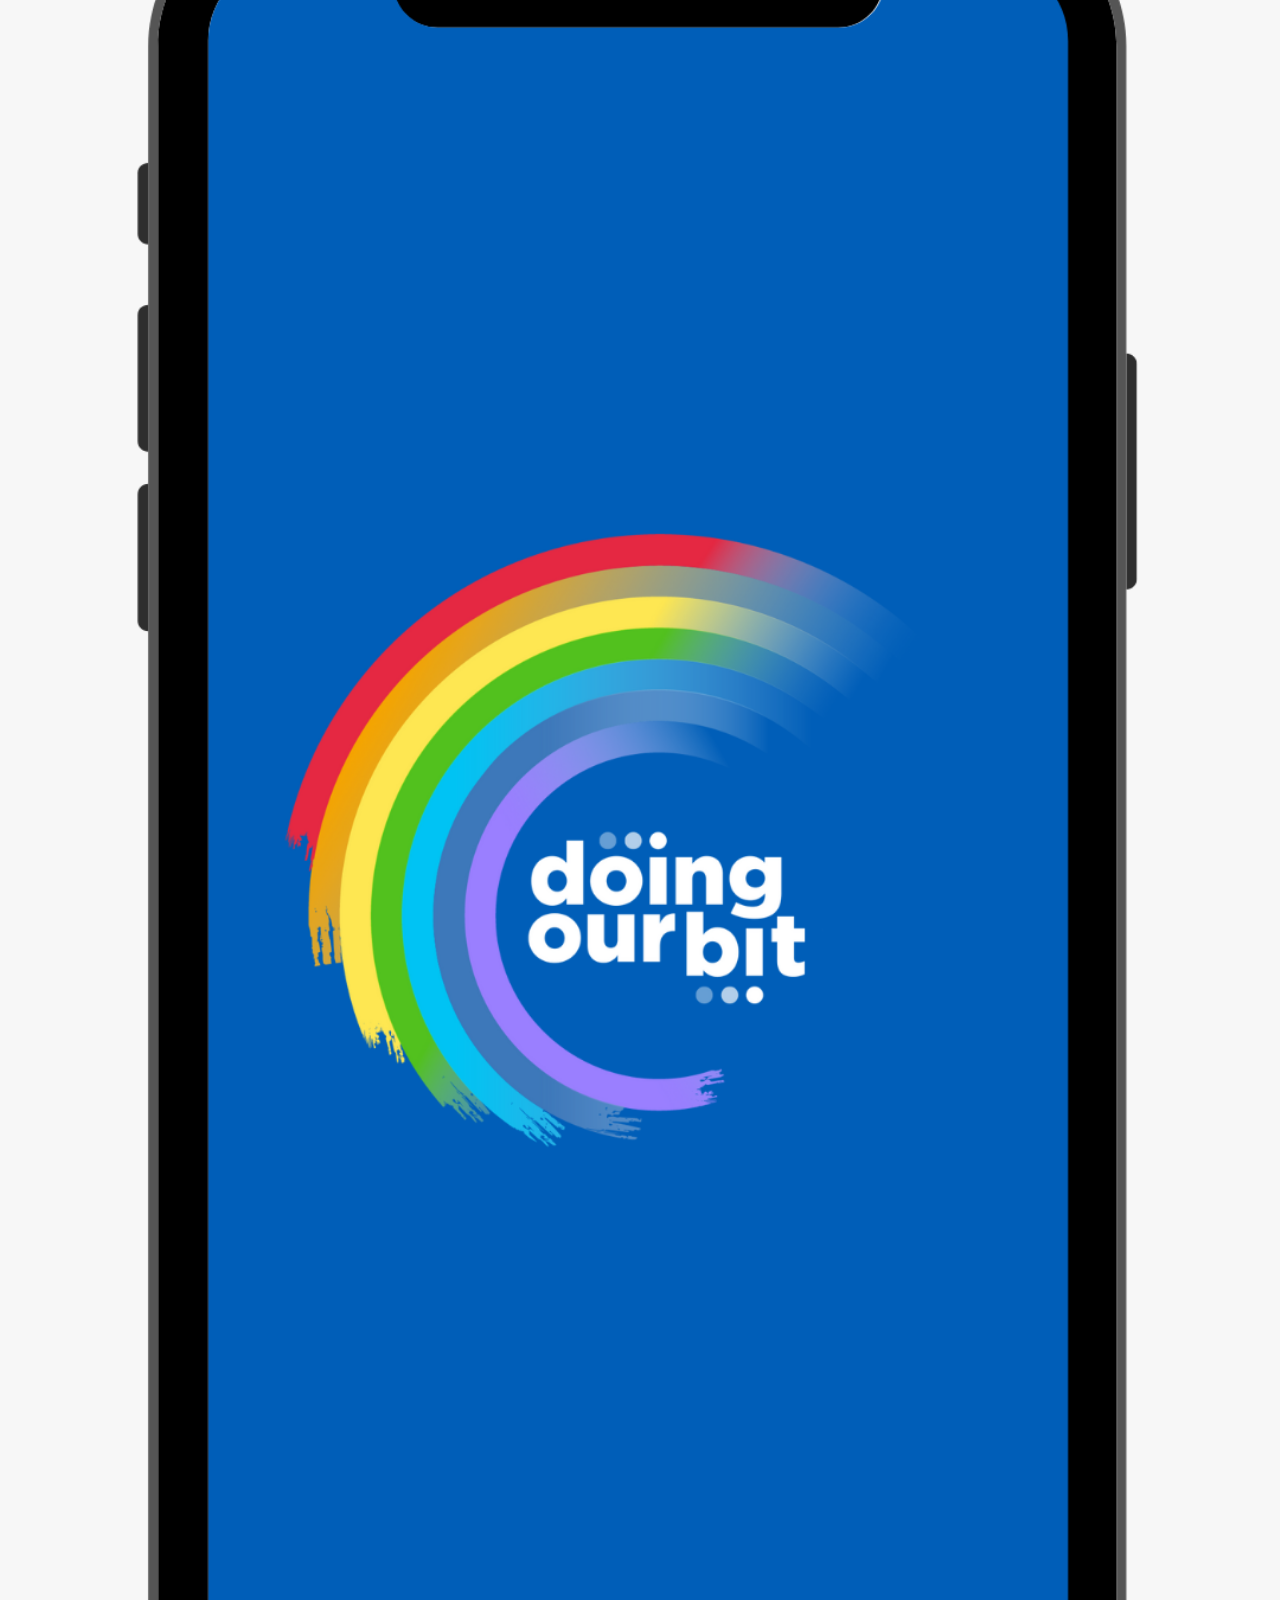
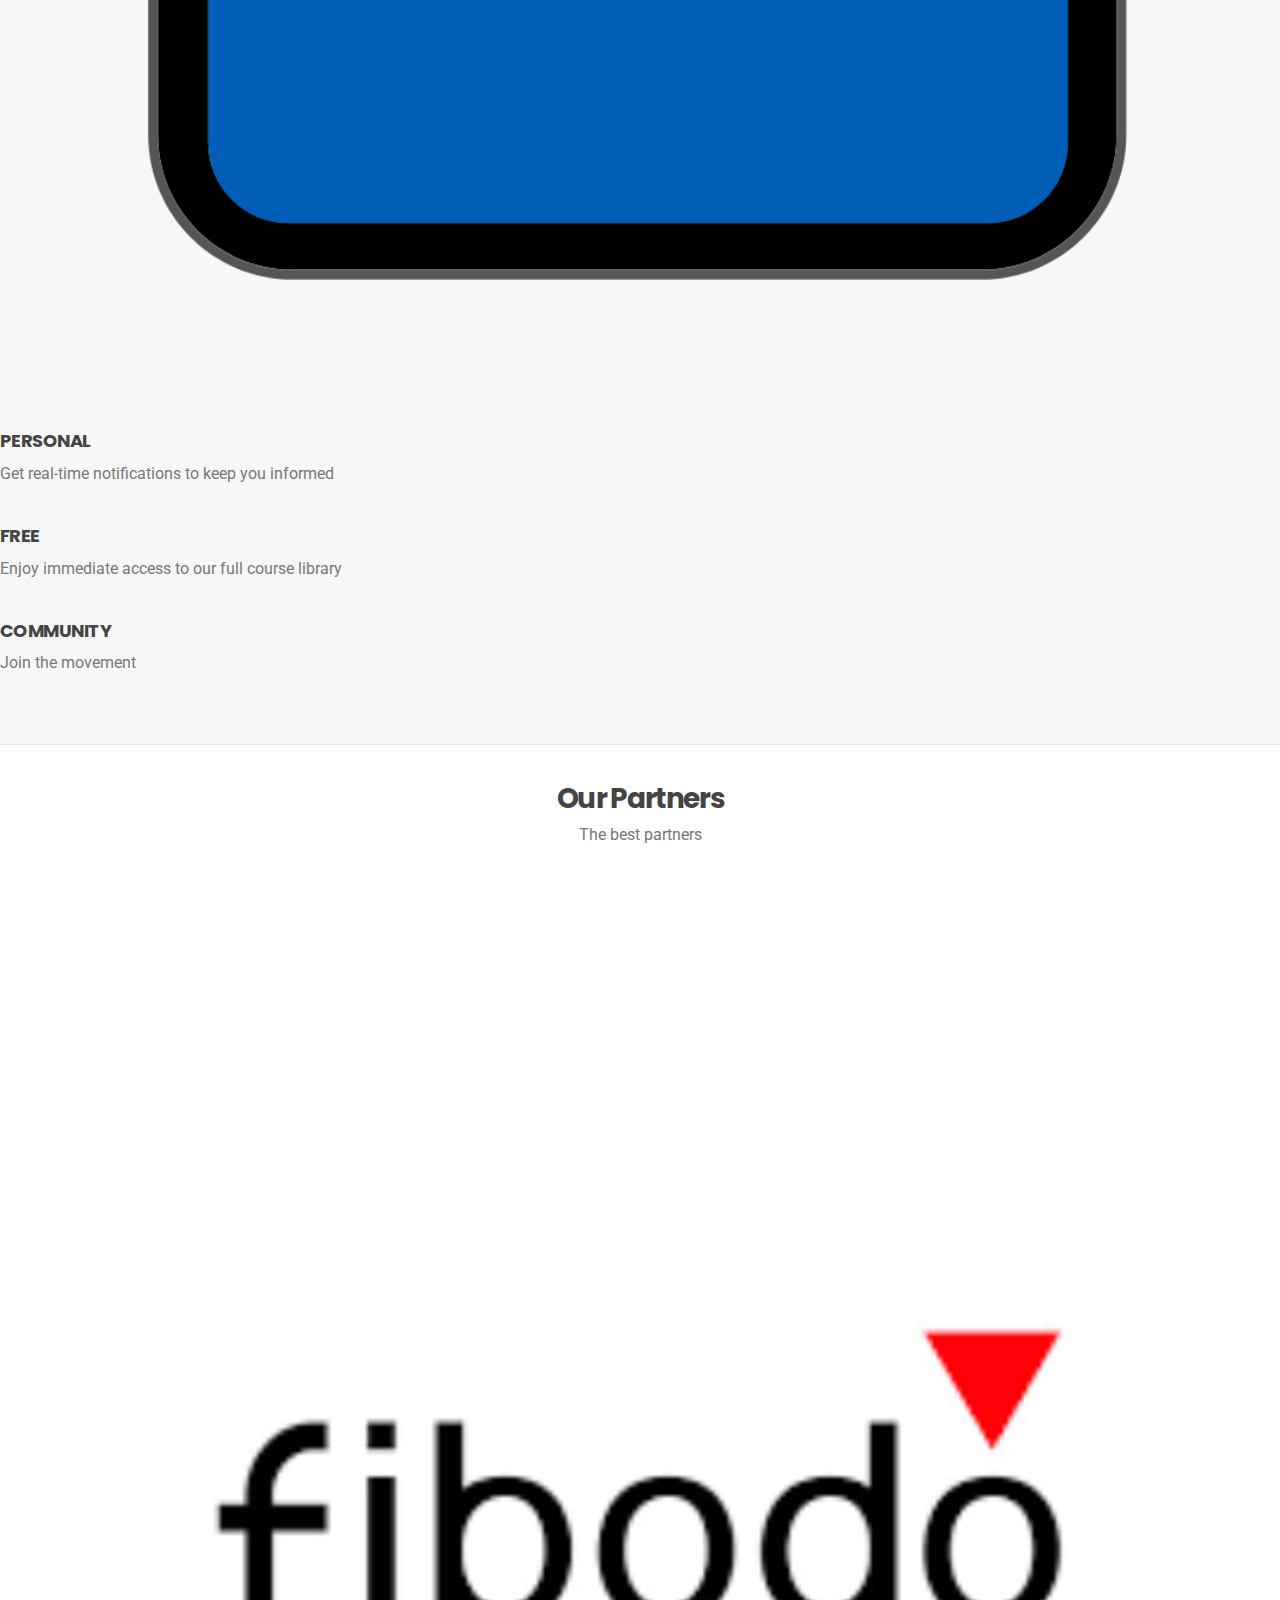
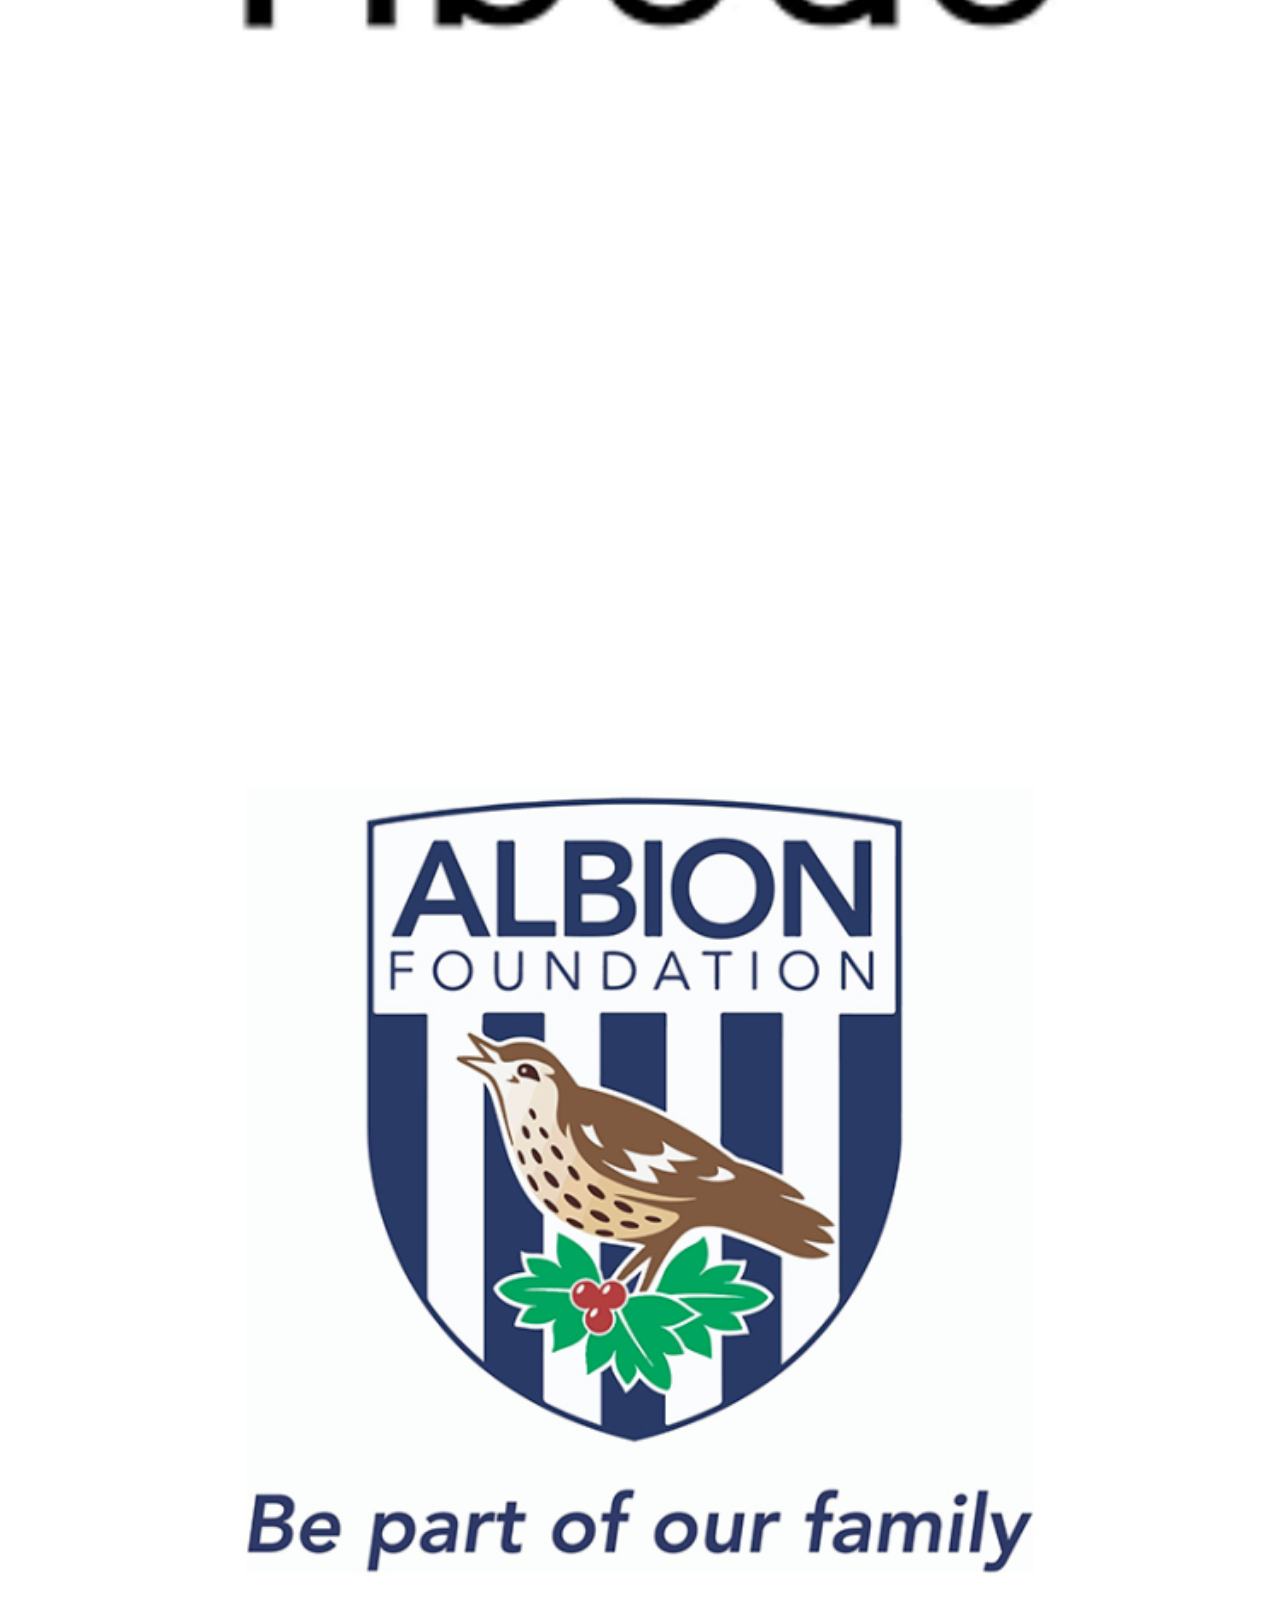
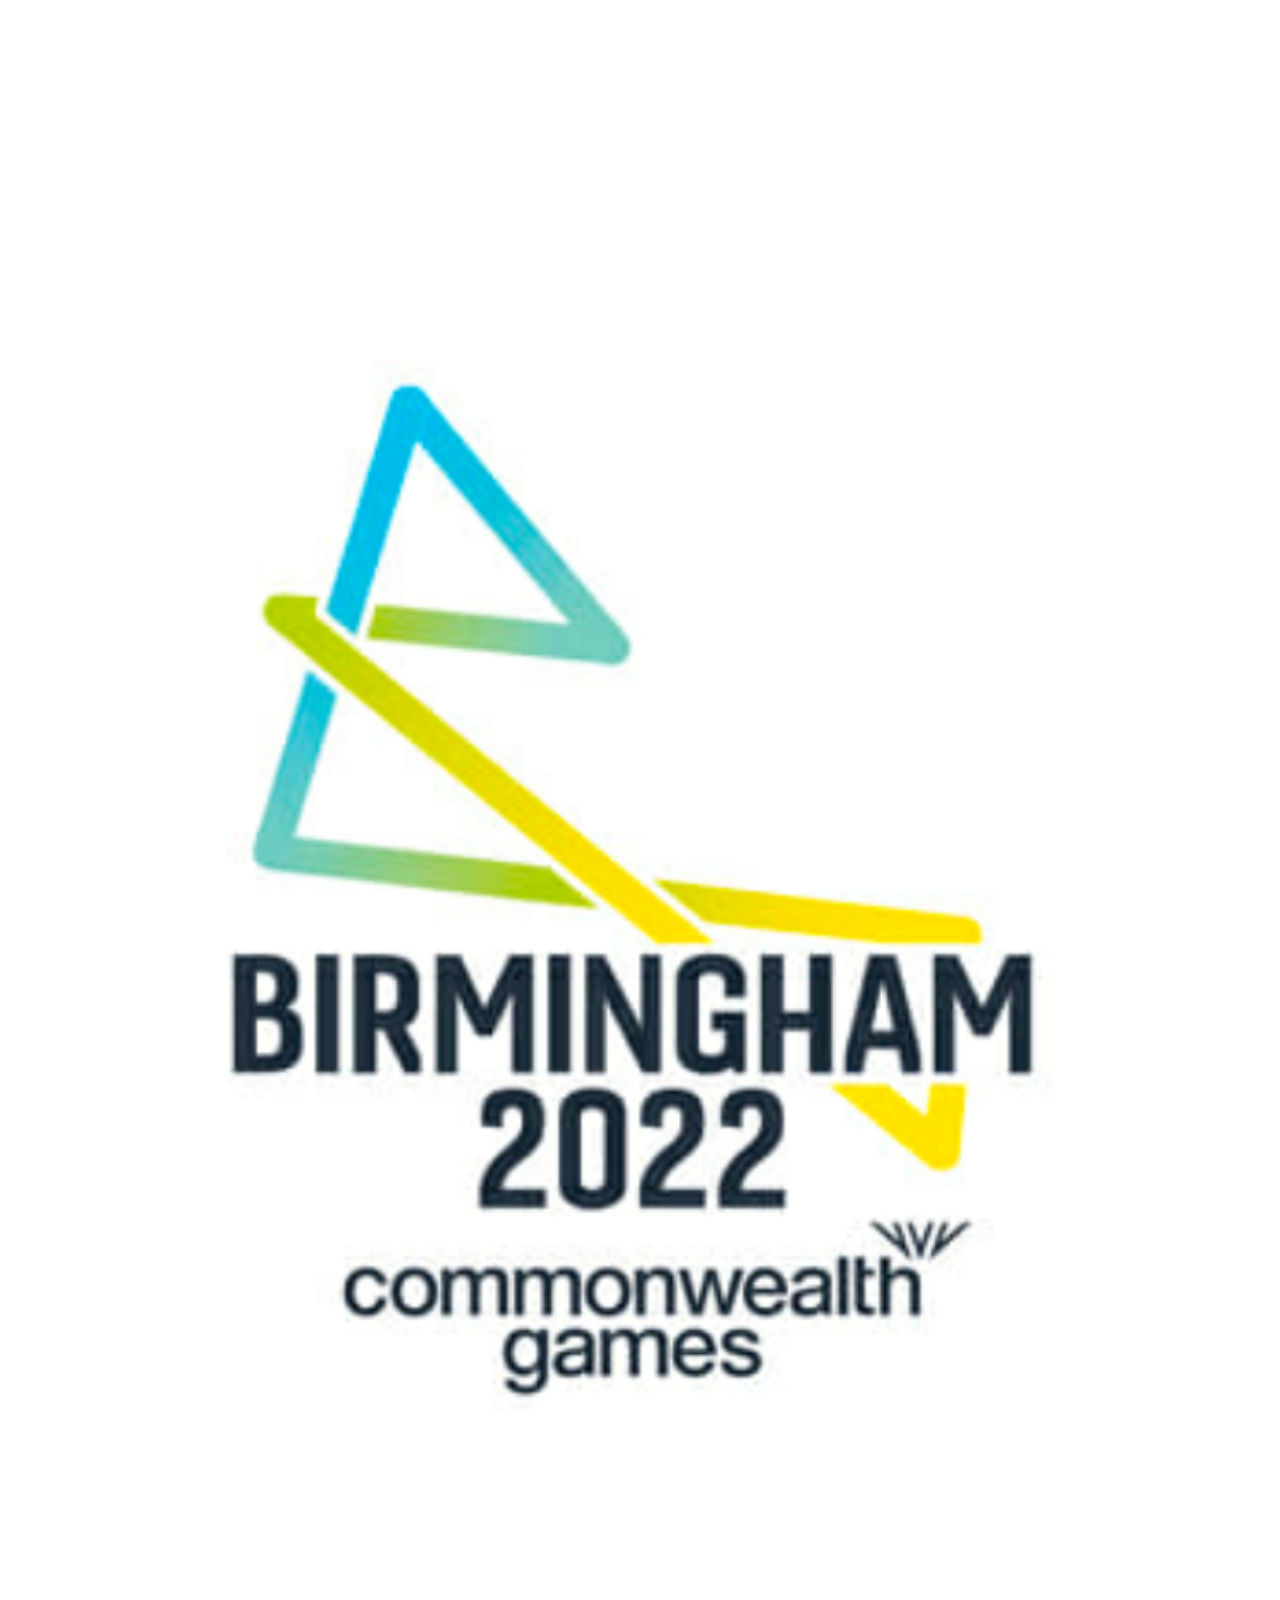
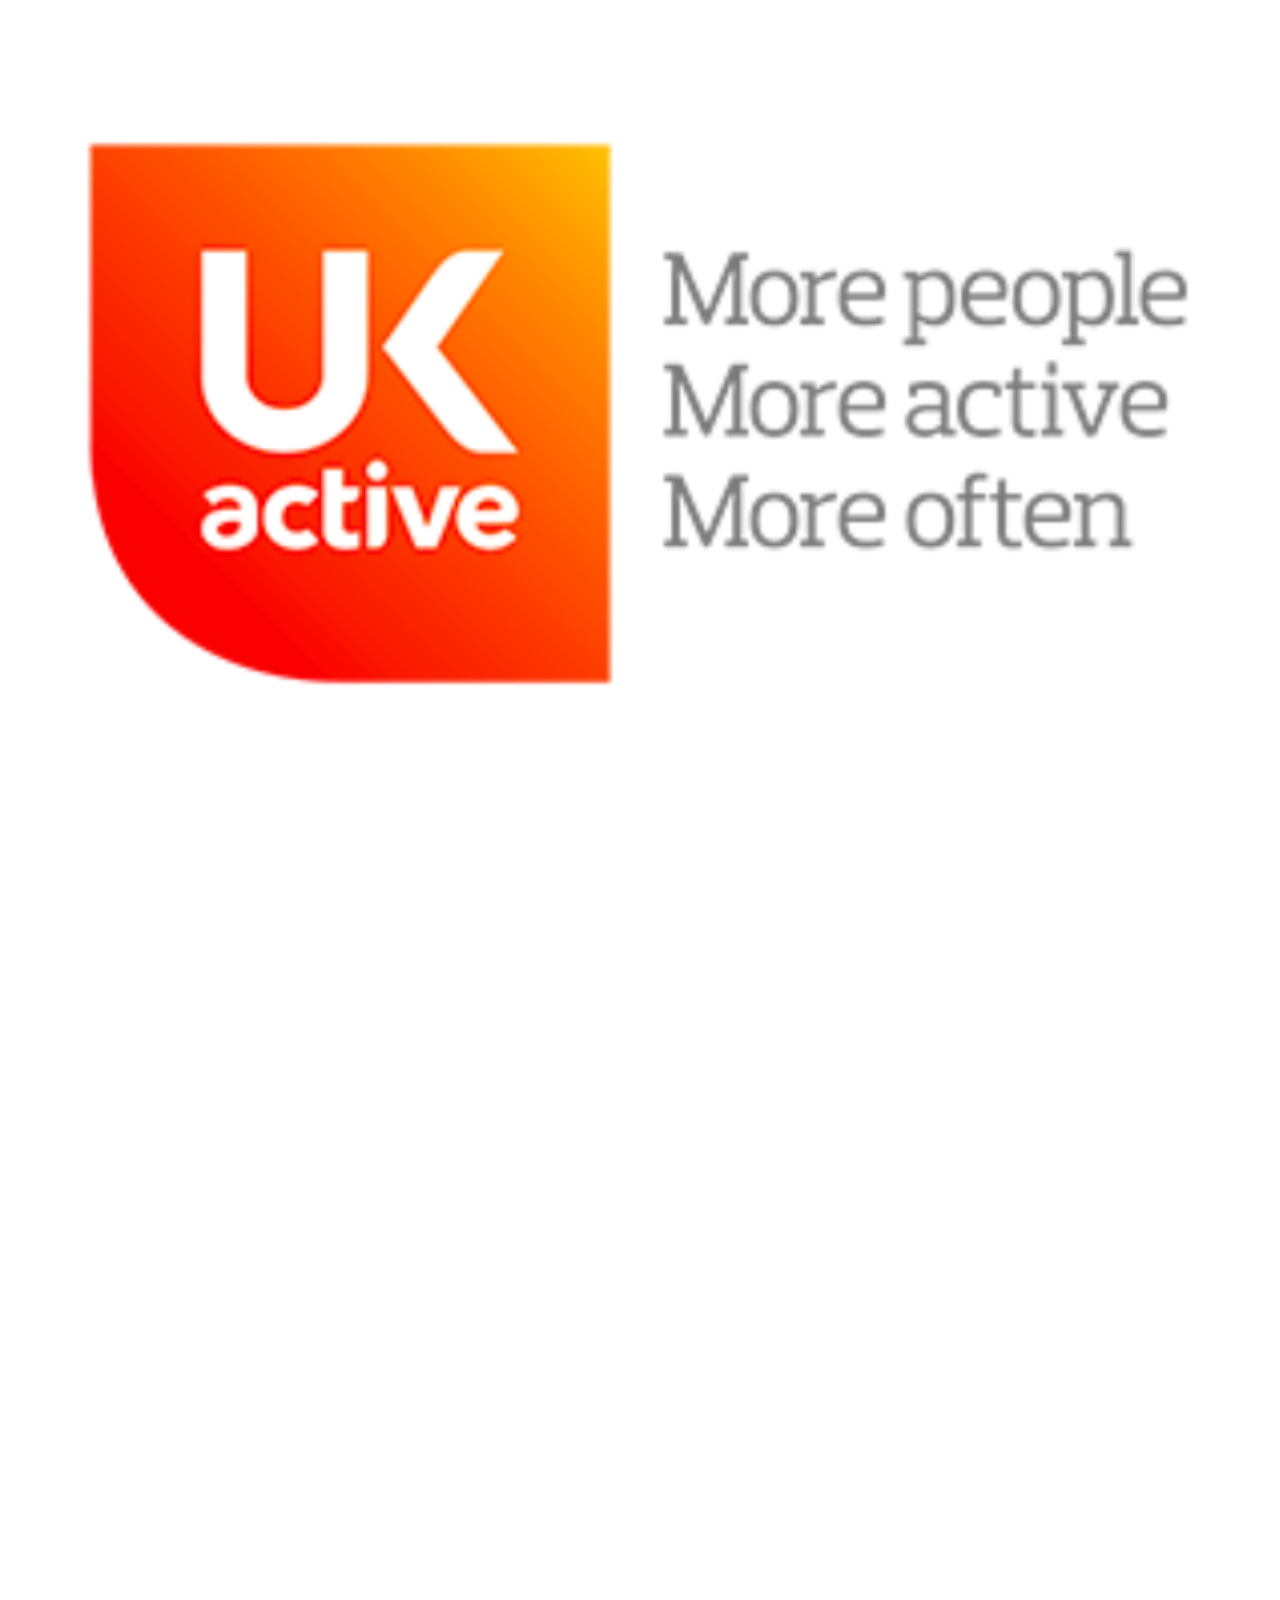
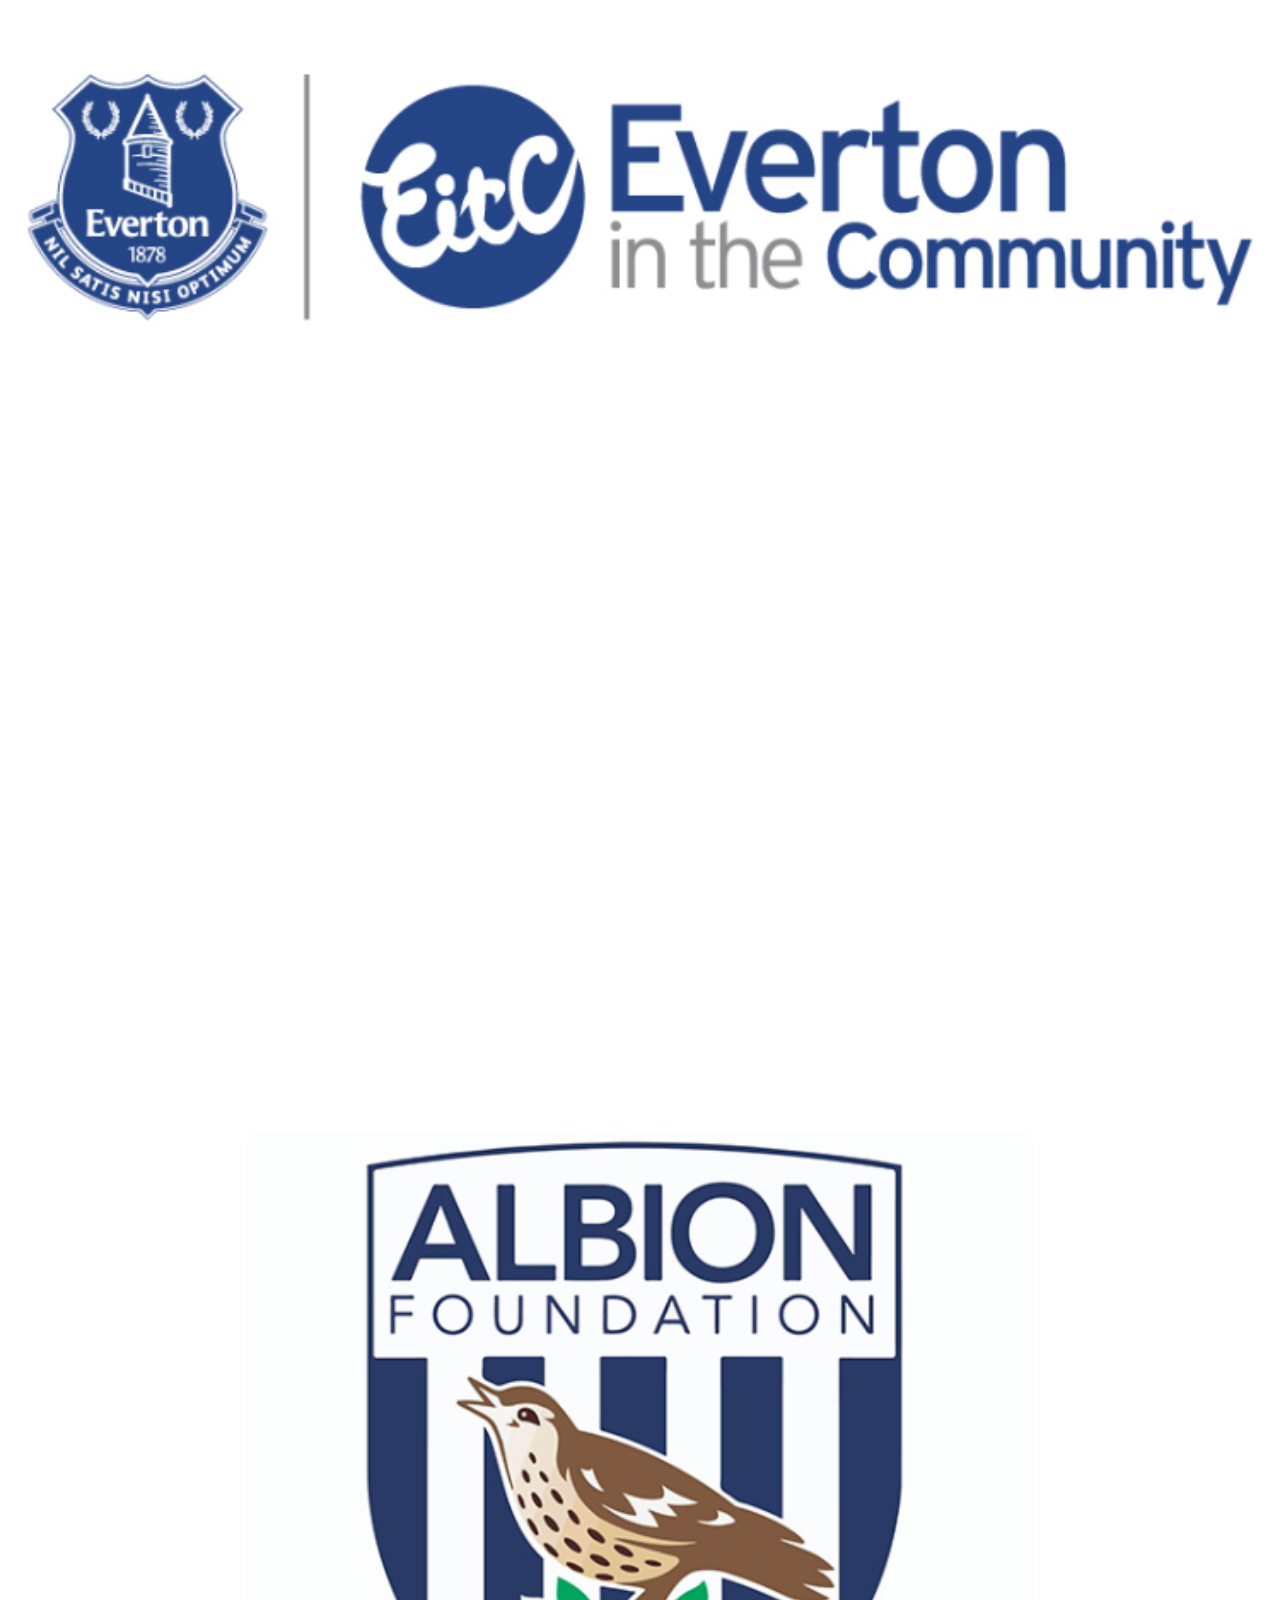
==== commit dc3e13f0: "Add content" ====
--- a/about.html
+++ b/about.html
@@ -9,10 +9,11 @@
 <head>
     <meta charset="utf-8">
     <meta name="viewport" content="width=device-width, initial-scale=1">
-    <meta name="description" content="Appdent is a app landing page. Where include 6+ landing page template.">
-    <meta name="author" content="WowThemez">
-
-    <title>Doing Our Bit</title>
+    <meta name="description"
+        content="Doing our bit is the largest free wellbeing platform for frontline workers in the UK.">
+    <meta name="fibodo" content="Built and powered by fibodo">
+
+    <title>#DoingOurBit | About</title>
 
     <link rel="shortcut icon" type="image/x-icon" href="img/favicon.png">
 
@@ -61,21 +62,24 @@
                         <span class="icon-bar"></span>
                         <span class="icon-bar"></span>
                     </button>
-                    <a href="index.html" class="brand logo-dark"><img src="img/logo.png" alt="Aperture"></a>
+                    <a class="d-block" href="index.html" class="brand logo-dark"><img src="img/logo.png"
+                            alt="Aperture"></a>
                 </div>
                 <div id="navbar" class="collapse navbar-collapse navbar-right">
                     <ul class="nav navbar-nav nav-menu">
-                        <li class="active"><a data-scroll href="index.html">Home <span
-                                    class="sr-only">(current)</span></a></li>
-
-
+                        <li><a data-scroll href="index.html">Home <span class="sr-only">(current)</span></a></li>
+
+
+                        <!-- <li><a data-scroll href="works.html">How It Works</a></li> -->
+
+
+                        <li class="active"><a data-scroll href="about.html">About</a></li>
                         <li><a data-scroll href="works.html">How It Works</a></li>
-
-                        <li><a data-scroll href="support.html">How to Support</a></li>
-                        <li><a data-scroll href="about.html">About</a></li>
                         <li><a data-scroll href="partners.html">Partners</a></li>
-                        <li><a class="nav_btn" data-scroll href="partners.html">Register</a></li>
-                        <li><a class="nav_btn" data-scroll href="partners.html"> Login </a></li>
+                        <li><a data-scroll href="contact.html">Contact</a></li>
+                        <li><a class="nav_btn" data-scroll href="https://live.fibodo.com/dob-members
+                            ">Register</a></li>
+                        <li><a class="nav_btn" data-scroll href="https://live.fibodo.com/doingourbit"> Login </a></li>
                         <!-- <li><a data-scroll href="#feature">Features</a></li>
                         <li><a data-scroll href="#screenshots">Partners</a></li>
                         <li><a data-scroll href="#download">Download</a></li>
@@ -97,23 +101,23 @@
         </nav><!-- Navigation Bar -->
     </header> <!-- Header -->
 
-    <section id="home" class="hero_section4 overlay">
+    <section id="home" class="hero_section6 overlay">
 
         <div class="container">
             <div class="display-table">
                 <div class="table-cell">
                     <div class="col-md-6">
                         <div class="hero_content">
-                            <p>About</p>
-                            <h1>The vision of <span class="hero-text">Julie Davis</span> for The <span class="hero-text">NHS</span>
+                            <!-- <p>About</p> -->
+                            <h1>The vision of <span class="hero-text">Julie Davis</span> for the <span
+                                    class="hero-text">NHS</span>
                             </h1>
-                            <p>Offering guided video courses from leading teachers across fitness, yoga meditation,
+                            <!-- <p>Offering guided video courses from leading teachers across fitness, yoga meditation,
                                 mental health, nutrition, personal development and sports, with new programs added every
                                 month. Our bespoke courses help people to learn new skills to live their best lives.
                                 Doing Our Bit is the largest free platform supporting the wellbeing of frontline workers
-                                in the UK.</p>
-                            <a href="https://www.fit4thefight.org/nhs-members-area" class="hero_btn"><i
-                                    class="fa fa-read"></i>Login</a>
+                                in the UK.</p> -->
+                            <a href="#" class="hero_btn"><i class="fa fa-read"></i>Login</a>
                         </div>
                     </div>
                 </div>
@@ -179,23 +183,23 @@
                         <div class="table-cell">
                             <div class="section_heading align-left mb-30">
                                 <h2>How It Started</h2>
-                                <p>DoingOurBit started as a "passion project" during the Covid-19 pandemic when Julie
+                                <p>#DoingOurBit started as a "passion project" during the Covid-19 pandemic when Julie
                                     Davis, Deputy Chief Operating Officer at the Clinical Research Network West
                                     Midlands, wanted to support her 190 colleagues by giving them access to free fitness
                                     sessions. Her neighbouring Royal Wolverhampton NHS Trust heard about this and wanted
                                     to share with its 10,000 staff. All of a sudden, Julie needed a bigger platform,
                                     additional expertise and help.</p>
 
-                                <h2>How It's Going</h2>
+                                <!-- <h2>How It's Going</h2>
                                 <p>Leading fitness industry businesses Active IQ, Study Active and fibodo quickly
-                                    stepped up. Sharing Julie's vision, they helped to create Doing Our Bit which
+                                    stepped up. Sharing Julie's vision, they helped to create #DoingOurBit which
                                     launched in June 2020. Today, over 100 NHS trusts have signed up, giving over
                                     700,000 NHS staff access to the free workouts.</p>
 
                                 <h2>What's Next</h2>
-                                <p>We want to make Doing Our Bit the largest free platform supporting the wellbeing of
+                                <p>We want to make #DoingOurBit the largest free platform supporting the wellbeing of
                                     frontline workers in the world. So we need more content, more creators, more
-                                    diversity, more knowledge shared.</p>
+                                    diversity, more knowledge shared.</p> -->
 
                             </div>
                             <div class="about_inner">
@@ -267,7 +271,7 @@
                         <img src="img/about-moc-back-1.png" alt="Mockup 1">
                     </li> -->
                     <li class="moc_front">
-                        <img src="img/about-moc-front.png" alt="Mockup Front">
+                        <img src="img/julie_winner.jpg" alt="Mockup Front">
                     </li>
                     <!-- <li class="moc_back_2 wow fadeInLeft" data-wow-delay="0.2s">
                         <img src="img/about-moc-back-2.png" alt="Mockup 2">
@@ -277,10 +281,166 @@
         </div>
     </section><!-- About Section -->
 
+
+
+    <section class="sectoion-100px hero promo_section padding">
+        <div class="container">
+
+
+
+            <div class="row">
+
+                <div class="col-md-6"> <img class="img-responsive" src="img/more-sessions.png" alt="">
+
+                </div>
+                <div class="col-md-6">
+
+                    <h3 class="margin-top-20 padding"></h3>
+                    <h2>How It's Going</h2>
+                                <p>Leading fitness industry businesses Active IQ, Study Active and fibodo quickly
+                                    stepped up. Sharing Julie's vision, they helped to create #DoingOurBit which
+                                    launched in June 2020. Today, over 100 NHS trusts have signed up, giving over
+                                    700,000 NHS staff access to the free workouts.</p>
+                    <a class="app_btn" data-scroll href="https://live.fibodo.com/dob-members">Register</a>
+
+
+
+                </div>
+            </div>
+        </div>
+    </section>
+
+
+
+    <section id="about" class="about_section padding">
+        <div class="container">
+            <div class="col-md-6">
+                <div class="about_wrap">
+                    <div class="display-table">
+                        <div class="table-cell">
+                            <div class="section_heading align-left mb-30">
+                                
+
+                                <h2>What's Next</h2>
+                                <p>We want to make #DoingOurBit the largest free platform supporting the wellbeing of
+                                    frontline workers in the world. So we need more content, more creators, more
+                                    diversity, more knowledge to share.</p>
+
+                            </div>
+                            <div class="about_inner">
+                                <div class="about_tab">
+                                    <ul class="tab_menu" role="tablist">
+                                        <!-- <li class="active"><a href="#design" aria-controls="design" role="tab" data-toggle="tab">Design</a></li>
+                                         <li><a href="#features" aria-controls="features" role="tab" data-toggle="tab">Features</a></li>
+                                         <li><a href="#demos" aria-controls="demos" role="tab" data-toggle="tab">Demos</a></li>
+                                         <li><a href="#elements" aria-controls="elements" role="tab" data-toggle="tab">Elements</a></li>
+                                         <li><a href="#offers" aria-controls="offers" role="tab" data-toggle="tab">Offers</a></li> -->
+                                    </ul>
+
+                                    <!-- Tab panes -->
+                                    <!-- <div class="tab-content">
+                                        <div role="tabpanel" class="tab-pane fade in active" id="design">
+                                            <p>Lorem ipsum dolor sit amet, consectetur adipisicing elit. Ea ratione
+                                                optio nulla illum, eius dolor maiores, in harum sit quisquam. Quidem
+                                                aliquid assumenda molestiae provident! Lorem ipsum dolor sit amet
+                                                consectetur adipisicing elit.</p>
+                                            <div class="btn_group">
+                                                <a href="#" class="app_btn">Learn More</a>
+                                            </div>
+                                        </div>
+                                        <div role="tabpanel" class="tab-pane fade" id="features">
+                                            <p>Lorem ipsum dolor sit amet, consectetur adipisicing elit. Ea ratione
+                                                optio nulla illum, eius dolor maiores, in harum sit quisquam. Quidem
+                                                aliquid assumenda molestiae provident!</p>
+                                            <div class="btn_group">
+                                                <a href="#" class="app_btn">Learn More</a>
+                                            </div>
+                                        </div>
+                                        <div role="tabpanel" class="tab-pane fade" id="demos">
+                                            <p>Lorem ipsum dolor sit amet, consectetur adipisicing elit. Ea ratione
+                                                optio nulla illum, eius dolor maiores, in harum sit quisquam. Quidem
+                                                aliquid assumenda molestiae provident!</p>
+                                            <div class="btn_group">
+                                                <a href="#" class="app_btn">Learn More</a>
+                                            </div>
+                                        </div>
+                                        <div role="tabpanel" class="tab-pane fade" id="elements">
+                                            <p>Lorem ipsum dolor sit amet, consectetur adipisicing elit. Ea ratione
+                                                optio nulla illum, eius dolor maiores, in harum sit quisquam. Quidem
+                                                aliquid assumenda molestiae provident!</p>
+                                            <div class="btn_group">
+                                                <a href="#" class="app_btn">Learn More</a>
+                                            </div>
+                                        </div>
+                                        <div role="tabpanel" class="tab-pane fade" id="offers">
+                                            <p>Lorem ipsum dolor sit amet, consectetur adipisicing elit. Ea ratione
+                                                optio nulla illum, eius dolor maiores, in harum sit quisquam. Quidem
+                                                aliquid assumenda molestiae provident!</p>
+                                            <div class="btn_group">
+                                                <a href="support.html" class="app_btn">Get Involved</a>
+                                            </div>
+                                        </div>
+                                    </div> -->
+                                    <div class="btn_group">
+                                        <a href="support.html" class="app_btn">Get Involved</a>
+                                    </div>
+                                </div>
+                            </div>
+                        </div>
+                    </div>
+                </div>
+            </div><!-- About Content -->
+            <div class="col-md-6 hidden-xs">
+                <ul class="moc_items">
+                    <!-- <li class="moc_back_1 wow fadeInRight" data-wow-delay="0.2s">
+                        <img src="img/about-moc-back-1.png" alt="Mockup 1">
+                    </li> -->
+                    <li class="moc_front">
+                        <img src="img/world.png" alt="Mockup Front">
+                    </li>
+                    <!-- <li class="moc_back_2 wow fadeInLeft" data-wow-delay="0.2s">
+                        <img src="img/about-moc-back-2.png" alt="Mockup 2">
+                    </li> -->
+                </ul>
+            </div><!-- Mockup Items -->
+        </div>
+    </section><!-- About Section -->
+
+
+    <section class="sectoion-100px hero promo_section padding">
+        <div class="container">
+
+
+
+            <div class="row">
+
+                <div class="col-md-6"> <img class="img-responsive" src="img/man-kettle.png" alt="">
+
+                </div>
+                <div class="col-md-6">
+
+                    <h3 class="margin-top-20 padding"></h3>
+                    <h2>Start your journey towards a happier, healthier life today</h2>
+                    <br>
+                    <p>Whatever level of fitness you're at, #DoingOurBit has a workout for you. It takes less than
+                        a minute to register and get full access to all our sessions for free.</p>
+                    <p>Start your journey today by registering with an NHS email address.</p>
+                    <p>Whatever you’re in the mood for, you’ll be able to find a workout on #DoingOurBit.</p>
+                    <p>Simply set up your laptop or mobile, select and start your workout. Mix it up by playing your own
+                        music or getting family or friends involved.</p>
+                    <a class="app_btn" data-scroll href="https://live.fibodo.com/dob-members">Register</a>
+
+
+
+                </div>
+            </div>
+        </div>
+    </section>
+
     <section id="feature" class="feature_section padding">
         <div class="container">
             <div class="section_heading align-center mb-40">
-                <h2>The Doing Our Bit App</h2>
+                <h2>The #DoingOurBit App</h2>
                 <p>Launching in September everything you need to live a healthier happier life will be at your finger
                     tips.</p>
             </div>
@@ -289,18 +449,18 @@
                     <ul class="feature_list text-right xs-no-padding">
                         <li class="list_item mb-40 wow fadeInRight" data-wow-delay="0ms" data-wow-duration="800ms">
                             <i class="icon-mobile"></i>
-                            <h4 class="mb-10">Responsive Design</h4>
-                            <p>Works on any device</p>
+                            <h4 class="mb-10">Easy To Use</h4>
+                            <p>Available to all frontline workers</p>
                         </li>
                         <li class="list_item mb-40 wow fadeInRight" data-wow-delay="200ms" data-wow-duration="800ms">
                             <i class="icon-browser mb-10"></i>
-                            <h4 class="mb-10">Free Access to All Courses</h4>
-                            <p>100% free for frontline workers</p>
+                            <h4 class="mb-10">Simple</h4>
+                            <p> A single App for your wellbeing needs</p>
                         </li>
                         <li class="list_item wow fadeInRight" data-wow-delay="400ms" data-wow-duration="800ms">
                             <i class="icon-global"></i>
                             <h4 class="mb-10">Available Anytime, Anywhere</h4>
-                            <p>Mobile and offline access allows you to learn anywhere anytime</p>
+                            <p>Access OnDemand classes 24/7 and on the go</p>
                         </li>
                     </ul>
                 </div>
@@ -311,18 +471,18 @@
                     <ul class="feature_list xs-no-padding">
                         <li class="list_item mb-40 wow fadeInLeft" data-wow-delay="0ms" data-wow-duration="800ms">
                             <i class="icon-hotairballoon"></i>
-                            <h4 class="mb-10">Simple frendly interface</h4>
-                            <p>So easy to use anyone can take advantage of the </p>
+                            <h4 class="mb-10">Personal</h4>
+                            <p>Get real-time notifications to keep you informed</p>
                         </li>
                         <li class="list_item mb-40 wow fadeInLeft" data-wow-delay="200ms" data-wow-duration="800ms">
                             <i class="icon-happy"></i>
-                            <h4 class="mb-10">Learn from qualified professionals</h4>
+                            <h4 class="mb-10">Free</h4>
                             <p>Enjoy immediate access to our full course library</p>
                         </li>
                         <li class="list_item wow fadeInLeft" data-wow-delay="400ms" data-wow-duration="800ms">
                             <i class="icon-chat"></i>
-                            <h4 class="mb-10">Great community</h4>
-                            <p>Become part of a movement improving the wellbeing of frontline workers</p>
+                            <h4 class="mb-10">Community</h4>
+                            <p>Join the movement</p>
                         </li>
                     </ul>
                 </div>
@@ -458,7 +618,7 @@
         </div>
     </section><!-- /.download_section -->
 
-    <section id="testimonial" class="testimonial_section">
+    <!-- <section id="testimonial" class="testimonial_section">
         <div class="container">
             <ul id="testimonial_carousel" class="testimonial_items owl-carousel">
                 <li class="testimonial_item">
@@ -478,7 +638,7 @@
                 </li>
             </ul>
         </div>
-    </section>
+    </section> -->
     <!-- /.testimonial_section -->
 
     <!-- <section id="blog" class="blog_area padding">
--- a/css/main.css
+++ b/css/main.css
@@ -1,5 +1,5 @@
 /*
-    Appdent By WowThemez
+    NHS #DoingOurBit
 */
 
 /*  ==========================================================================
@@ -129,8 +129,9 @@
 }
 /* Helper Class */
 .padding{
-    padding: 80px 0;
-}
+    padding: 40px 0;
+}
+
 .no-padding{
     padding: 0;
 }
@@ -170,6 +171,8 @@
 }
 .align-center{
     text-align: center;
+    max-width: 600px;
+    margin: auto;
 }
 .fl-right{
     float: right;
@@ -252,10 +255,26 @@
     color: #333;
 }
 
+.hero_btn_register{
+    margin-left: 12vw;
+    background-color: #ED8B00;
+    border: 1px solid #ED8B00;
+    color: #fff;
+    line-height: 50px;
+    display: inline-block;
+    padding: 0 25px;
+    border-radius: 30px;
+}
+.hero_btn:hover{
+    background-color: #ED8B00;
+    color: #fff;
+}
+
 .nav_btn{
     background-color: #ED8B00;
     border: 1px solid #ED8B00;
     color: #fff;
+    min-width: 100px;
     line-height: 50px;
     display: inline-block;
     padding: 0 25px;
@@ -412,6 +431,13 @@
     color: rgb(195, 233, 221);
 }
 
+.d-block {
+   
+    max-height:55px;
+    
+    
+   }
+
 
 /* ==========================================================================
    Hero Section
@@ -426,6 +452,11 @@
     height: 700px;
     z-index: 1;
 }
+
+.hero_section h3{
+    color: white;
+    text-transform: 200%;
+}
 .hero_section:before{
     /* background: #006ef5;
     background: -moz-linear-gradient(-45deg, #006ef5 0%, #006ef5 100%);
@@ -442,8 +473,34 @@
     z-index: -1;
 }
 
+.hero_section_register{
+    background-image: url("../img/hero_register.jpg");
+    background-position: center center;
+    background-repeat: no-repeat;
+    -webkit-background-size: cover;
+    background-size: cover;
+    position: relative;
+    height: 700px;
+    z-index: 1;
+}
+.hero_section_register:before{
+    /* background: #006ef5;
+    background: -moz-linear-gradient(-45deg, #006ef5 0%, #006ef5 100%);
+    background: -webkit-linear-gradient(-45deg, #006ef5 0%,#006ef5 100%);
+    background: linear-gradient(135deg, #006ef5 0%,#006ef5 100%); */
+    filter: progid:DXImageTransform.Microsoft.gradient( startColorstr='#f98f1c', endColorstr='#f45442',GradientType=1 );
+    content: '';
+    width: 100%;
+    height: 100%;
+    position: absolute;
+    left: 0;
+    top: 0;
+    opacity: 0.8;
+    z-index: -1;
+}
+
 .hero_section2{
-    background-image: url("../img/hero2.jpg");
+    background-image: url("../img/hero-works.jpg");
     background-position: center center;
     background-repeat: no-repeat;
     -webkit-background-size: cover;
@@ -519,6 +576,136 @@
     z-index: -1;
 }
 
+.hero_section5{
+    background-image: url("../img/group-contact.jpg");
+    background-position: center center;
+    background-repeat: no-repeat;
+    -webkit-background-size: cover;
+    background-size: cover;
+    position: relative;
+    height: 700px;
+    z-index: 1;
+}
+.hero_section5:before{
+    /* background: #006ef5;
+    background: -moz-linear-gradient(-45deg, #006ef5 0%, #006ef5 100%);
+    background: -webkit-linear-gradient(-45deg, #006ef5 0%,#006ef5 100%);
+    background: linear-gradient(135deg, #006ef5 0%,#006ef5 100%); */
+    filter: progid:DXImageTransform.Microsoft.gradient( startColorstr='#f98f1c', endColorstr='#f45442',GradientType=1 );
+    content: '';
+    width: 100%;
+    height: 100%;
+    position: absolute;
+    left: 0;
+    top: 0;
+    opacity: 0.8;
+    z-index: -1;
+}
+
+.hero_section6{
+    background-image: url("../img/hero6.jpg");
+    background-position: center center;
+    background-repeat: no-repeat;
+    -webkit-background-size: cover;
+    background-size: cover;
+    position: relative;
+    height: 700px;
+    z-index: 1;
+}
+.hero_section6:before{
+    /* background: #006ef5;
+    background: -moz-linear-gradient(-45deg, #006ef5 0%, #006ef5 100%);
+    background: -webkit-linear-gradient(-45deg, #006ef5 0%,#006ef5 100%);
+    background: linear-gradient(135deg, #006ef5 0%,#006ef5 100%); */
+    filter: progid:DXImageTransform.Microsoft.gradient( startColorstr='#f98f1c', endColorstr='#f45442',GradientType=1 );
+    content: '';
+    width: 100%;
+    height: 100%;
+    position: absolute;
+    left: 0;
+    top: 0;
+    opacity: 0.8;
+    z-index: -1;
+}
+
+.hero_section_mental{
+    background-image: url("../img/yoga-hero.jpg");
+    background-position: center center;
+    background-repeat: no-repeat;
+    -webkit-background-size: cover;
+    background-size: cover;
+    position: relative;
+    height: 700px;
+    z-index: 1;
+}
+.hero_section_mental:before{
+    /* background: #006ef5;
+    background: -moz-linear-gradient(-45deg, #006ef5 0%, #006ef5 100%);
+    background: -webkit-linear-gradient(-45deg, #006ef5 0%,#006ef5 100%);
+    background: linear-gradient(135deg, #006ef5 0%,#006ef5 100%); */
+    filter: progid:DXImageTransform.Microsoft.gradient( startColorstr='#f98f1c', endColorstr='#f45442',GradientType=1 );
+    content: '';
+    width: 100%;
+    height: 100%;
+    position: absolute;
+    left: 0;
+    top: 0;
+    opacity: 0.8;
+    z-index: -1;
+}
+
+.hero_section_partners{
+    background-image: url("../img/partners-hero.jpg");
+    background-position: center center;
+    background-repeat: no-repeat;
+    -webkit-background-size: cover;
+    background-size: cover;
+    position: relative;
+    height: 700px;
+    z-index: 1;
+}
+.hero_section_partners:before{
+    /* background: #006ef5;
+    background: -moz-linear-gradient(-45deg, #006ef5 0%, #006ef5 100%);
+    background: -webkit-linear-gradient(-45deg, #006ef5 0%,#006ef5 100%);
+    background: linear-gradient(135deg, #006ef5 0%,#006ef5 100%); */
+    filter: progid:DXImageTransform.Microsoft.gradient( startColorstr='#f98f1c', endColorstr='#f45442',GradientType=1 );
+    content: '';
+    width: 100%;
+    height: 100%;
+    position: absolute;
+    left: 0;
+    top: 0;
+    opacity: 0.8;
+    z-index: -1;
+}
+
+.hero_section_fibodo{
+    background-image: url("../img/fibodo/fibodo-hero.jpg");
+    background-position: center center;
+    background-repeat: no-repeat;
+    -webkit-background-size: cover;
+    background-size: cover;
+    position: relative;
+    height: 700px;
+    z-index: 1;
+}
+.hero_section_fibodo:before{
+    /* background: #006ef5;
+    background: -moz-linear-gradient(-45deg, #006ef5 0%, #006ef5 100%);
+    background: -webkit-linear-gradient(-45deg, #006ef5 0%,#006ef5 100%);
+    background: linear-gradient(135deg, #006ef5 0%,#006ef5 100%); */
+    filter: progid:DXImageTransform.Microsoft.gradient( startColorstr='#f98f1c', endColorstr='#f45442',GradientType=1 );
+    content: '';
+    width: 100%;
+    height: 100%;
+    position: absolute;
+    left: 0;
+    top: 0;
+    opacity: 0.8;
+    z-index: -1;
+}
+
 .hero-text{
     color: #41B6E6;
 }
@@ -587,16 +774,29 @@
 .about_wrap{
     height: 520px;
 }
+
+.about_wrap_help{
+    width: 620px;
+    margin: auto;
+    text-align: center;
+}
+
+.about_wrap_help_item{
+    height: 300px;
+    margin-bottom: 0px;
+}
 .about_inner{}
 .about_tab{}
 .tab_menu{
     display: flex;
 }
 .tab_menu li{
+    margin: 10px;
     float: left;
+    min-width: 175px;
 }
 .tab_menu li a{
-    background-color: #f77030;
+    background-color: #005EB8;
     display: block;
     padding: 0 15px;
     font-size: 12px;
@@ -637,6 +837,44 @@
 .moc_items li.moc_back_2{
     top: 35px;
     right: 60px;
+}
+
+
+/* Mental Pages Navigation */
+
+.middle {
+    margin: auto;
+}
+
+.mental_tab_menu{
+    background-color: white;
+    display: flex;
+}
+.mental_tab_menu li{
+    padding: 20px;
+    float: left;
+}
+.mental_tab_menu li a{
+    background-color: #005EB8;
+    border-radius: 5%;
+    display: block;
+    padding: 0 5px;
+    font-size: 15px;
+    text-transform: uppercase;
+    color: #fff;
+    line-height: 22px;
+}
+.mental_tab_menu li a:hover,
+.mental_tab_menu li.active a{
+    background-color: #ff8247;
+    color: #fff;
+}
+.mental_tab-content{}
+.tab-content .tab-pane{
+    padding: 25px 25px 25px 0;
+}
+.mental_tab-content .tab-pane p{
+    margin-bottom: 30px;
 }
 
 /* ==========================================================================
@@ -785,7 +1023,7 @@
    Video Section
    ========================================================================== */
 .video_section{
-    background-image: url("../img/video-bg.jpg");
+    background-image: url("../img/planks.jpg");
     background-position: center center;
     background-repeat: no-repeat;
     background-attachment: fixed;
@@ -794,25 +1032,15 @@
     position: relative;
     padding: 150px 0;
     z-index: 1;
-}
-
-.video_section:before{
-    background: #129ca6;
-    background: -moz-linear-gradient(-45deg, #005EB8 0%, #005EB8 100%);
-    background: -webkit-linear-gradient(-45deg, #005EB8 0%,#005EB8 100%);
-    background: linear-gradient(135deg, #005EB8 0%,#005EB8 100%);
-    filter: progid:DXImageTransform.Microsoft.gradient( startColorstr='#f98f1c', endColorstr='#f45442',GradientType=1 );
-    content: '';
-    width: 100%;
-    height: 100%;
-    position: absolute;
-    left: 0;
-    top: 0;
-    opacity: 0.8;
-    z-index: -1;
-}
+    
+}
+
+
 .video_content{
     color: #fff;
+    margin: auto;
+    max-width: 600px;
+    line-height: 75px;
 }
 .video_content a{
     background-color: #fff;
@@ -830,14 +1058,20 @@
     box-shadow: 0px 16px 28px 0px rgba(0, 0, 0, 0.24);
 }
 .video_content span{
-    display: inline-block;
+    margin: auto;
+    
     font-family: 'Poppins', sans-serif;
     text-transform: uppercase;
     font-size: 24px;
     font-weight: 700;
-    text-align: left;
-}
-
+    text-align: center;
+}
+
+.video_content h2{
+    color: white;
+    margin: auto;
+
+}
 /* ==========================================================================
    Pricing Section
    ========================================================================== */
@@ -1043,7 +1277,11 @@
    Blog Section
    ========================================================================== */
    
-.blog_area{}
+
+   
+.blog_area{
+    background-color: #fff;
+}
 .blog_items{}
 .blog_item{}
 .post_thumb{
@@ -1082,6 +1320,7 @@
     line-height: 50px;
 }
 .post_content{
+    background-color: #fff;
     padding: 15px;
     border: 1px solid #ddd;
 }
@@ -1103,13 +1342,13 @@
    Subscribe Section
    ========================================================================== */
 .subscribe_section{
-    background: #189ca4;
-    background: -moz-linear-gradient(-45deg, #005EB8 0%, #003087 100%);
-    background: -webkit-linear-gradient(-45deg, #005EB8 0%, #003087 100%);
-    background: linear-gradient(135deg, #005EB8 0%,#003087 100%);
+    background: #005EB8;
+    background: -moz-linear-gradient(-45deg, #005EB8 0%, #005EB8 100%);
+    background: -webkit-linear-gradient(-45deg, #005EB8 0%, #005EB8 100%);
+    background: linear-gradient(135deg, #005EB8 0%,#005EB8 100%);
     filter: progid:DXImageTransform.Microsoft.gradient( startColorstr='#f98f1c', endColorstr='#f45442',GradientType=1 );
     content: '';
-    padding: 150px 0;
+    padding: 50px 0;
 }
    
 .subscribe_wrapper{}
@@ -1187,6 +1426,10 @@
 .social_link li a:hover{
     box-shadow: 0px 16px 28px 0px rgba(0, 0, 0, 0.25);
 }
+
+.logo-footer{
+    text-align: center;}
+
    
 /* ==========================================================================
    Footer Section
@@ -1249,3 +1492,1030 @@
     color: #fff;
 }
 
+
+
+/*-----------------------------------------------------------------------------------
+
+    Template Name: Handstand - Gym & Fitness HTMP Template
+    Template URI: https://devitems.com/html/coffee-preview/
+    Description: This is html5 template
+    Author: HasTech
+    Author URI: https://devitems.com/
+    Version: 1.0
+
+-----------------------------------------------------------------------------------
+    
+    CSS INDEX
+    ===================
+	
+    1. About Area
+    2. Class Area
+    3. Schedule Area
+    4. Trainer Area
+    5. Gallery Area
+    6. Event Area
+    7. Blog Area
+    8. Pricing Area
+    9. Newsletter Area
+    10. Testimonial Area
+    11. Map Area
+    12. Newsletter Area
+
+-----------------------------------------------------------------------------------*/
+
+
+.about-video{
+    position: relative; 
+    text-align: center; 
+    display: inline-block;
+    box-shadow: 0 0 4px 4px #ECECEC;
+}
+.game:after{
+    position: absolute; 
+    left: 0;
+    top: 0;
+    background: rgba(0, 0, 0, 0.5);
+    width: 100%;
+    height: 100%;
+    content: "";
+}
+.game {
+  position: relative;
+  z-index: 2;
+  margin: 10px;
+}
+.about-content > h2{margin-top: 28px}
+.about-content > h2, .section-title h2 {
+    color: #676767;
+    font-size: 36px;
+    text-transform: capitalize;
+    font-family: 'Montserrat', sans-serif;
+    font-weight: 600;
+    margin-bottom: 13px;
+}
+.about-content p{margin-bottom: 35px}
+.about-content p.m-0{margin-bottom: 0px}
+.video-icon a {
+  left: 0;
+  margin-top: -30px;
+  position: absolute;
+  right: 0;
+  text-align: center;
+  top: 50%;
+  z-index: 9;
+}
+.video-icon a i{
+    color :#fff;
+    font-size: 60px;
+}
+/*----------------------------------------*/
+/*  2. Class Area
+/*----------------------------------------*/
+.single-img, .portfolio-img{
+    position: relative;
+    display: inline-table;
+    height: 100%;
+}
+.single-img:after, .portfolio-img:after{
+    position: absolute;
+    left: 0;
+    top: 0;
+    width: 100%;
+    height: 100%;
+    content: "";
+    opacity: 0;
+    transform: scaleY(0);
+    background: rgba(95, 199, 174, 0.7);
+    -webkit-transition: all 0.5s ease 0s;
+    -o-transition: all 0.5s ease 0s;
+    transition: all 0.5s ease 0s;
+}
+.single-class:hover .single-img:after, .single-class:hover .gallery-icon, .grid-item:hover .portfolio-img:after, .grid-item:hover .gallery-icon, .single-blog:hover .gallery-icon{
+    opacity: 1;
+    transform: scaleY(1);
+}
+.gallery-icon {
+  bottom: 0;
+  height: 40px;
+  left: 0;
+  margin: auto;
+  position: absolute;
+  right: 0;
+  text-align: center;
+  top: 0;
+    opacity: 0;
+    z-index: 9;
+  transform: scaleY(0);
+    -webkit-transition: all 0.5s ease 0s;
+    -o-transition: all 0.5s ease 0s;
+    transition: all 0.5s ease 0s;
+}
+.single-img i{
+    color :#fff;
+    font-size: 35px;
+    z-index: 99;
+    position: absolute;
+    text-align: center;
+    left: 0;
+    right: 0;
+    top: 0;
+    bottom: 0;
+    display: table-cell;
+    vertical-align: middle;
+    background: transparent;
+    height: 40px;
+    width: 40px;
+    border-radius: 50%;
+    margin: auto;
+    line-height: 42px;
+    -webkit-transition: all 0.5s ease 0s;
+    -o-transition: all 0.5s ease 0s;
+    transition: all 0.5s ease 0s;
+}
+.single-img i:hover{
+    color: #91C7AE;
+    background: #fff;
+    transform: scale(1);
+}
+.single-content{
+    background: #fff;
+}
+.single-content h3{
+    font-size: 18px;
+    text-transform: capitalize;
+    font-family: 'Montserrat', sans-serif;
+    font-weight: 500;
+    padding: 20px 40px;
+    border-bottom: 1px solid #F1F1F1;
+}
+.single-content h3 a{
+    color: #757575;
+    -webkit-transition: all 0.5s ease 0s;
+    -o-transition: all 0.5s ease 0s;
+    transition: all 0.5s ease 0s;
+}
+.single-content h3:hover a{
+    color: #5FC7AE;
+}
+.single-content ul{
+    margin: 0;
+    padding: 20px 0 20px 40px;
+    list-style: none;
+}
+.single-content ul li{
+    display: inline-block;
+    color: #7f7f7f;
+    font-size: 14px;
+    margin-right: 30px;
+}
+.single-content ul li:last-child{
+    margin-right: 0px;
+}
+.single-content ul li i{
+    color: #5fc7ae;
+    font-size: 18px;
+    margin-right: 10px;
+    position: relative;
+    top: 2px;
+}
+/*----------------------------------------*/
+/*  3. Schedule Area
+/*----------------------------------------*/
+.scehedule-table thead{
+    background: #F1F1F1;
+    font-size: 16px;
+    font-family: 'Montserrat', sans-serif;
+    font-weight: 500;
+    text-transform: capitalize;
+    width: 100%;
+}
+.scehedule-table table {
+  width: 100%;
+}
+.scehedule-table thead th{
+    text-align: center;
+    padding: 20px 0;
+}
+.scehedule-table td {
+  width: 12.5%;
+}
+td{padding: 35px 0px 28px 0; border-right: 1px solid #E9E9E9;}
+td.time p{
+    font-size: 16px;
+    color: #757575;
+    font-weight: 500;
+    font-family: 'Montserrat', sans-serif;
+}
+tr{border-bottom: 1px solid #E9E9E9 ;border-left: 1px solid #E9E9E9;}
+td h4{
+    font-size: 13px;
+    color: #fff;
+    font-weight: 600;
+    font-family: 'Montserrat', sans-serif;
+    text-transform: capitalize;
+    margin-bottom: 8px;
+}
+td p{
+    font-size: 12px;
+    color: #fff;
+    font-weight: 400;
+    font-family: 'Lato', sans-serif;
+    margin-bottom: 8px;
+    line-height: 14px;
+}
+td.purple{background: #B2A1C7}
+td.olive{background: #C2D69B}
+td.blue{background: #99CCFF}
+td.pink{background: #FF91B8}
+/*----------------------------------------*/
+/*  4. Trainer Area
+/*----------------------------------------*/
+.single-trainer, .blog-pic{
+    position: relative;
+    overflow: hidden;
+}
+.single-trainer:hover{
+    box-shadow: 0 0 4px 4px #ECECEC;
+}
+.single-trainer:after, .blog-pic:after{
+    position: absolute;
+    left: 0;
+    top: 0;
+    width: 100%;
+    height: 100%;
+    content: "";
+    background: rgba(95, 199, 174, 0.79) none repeat scroll 0 0 padding-box content-box;
+    opacity: 0;
+    transform: scaleY(0);
+    padding: 15px;
+    -webkit-transition: all 0.5s ease 0s;
+    -o-transition: all 0.5s ease 0s;
+    transition: all 0.5s ease 0s;
+}
+.single-trainer:hover::after, .single-trainer:hover .trainer-hover h3, .single-trainer:hover .trainer-hover ul, .single-blog:hover .blog-pic:after {
+    opacity: 1;
+    transform: scaleY(1);
+}
+.trainer-hover{
+    position: absolute;
+    left: 0;
+    top: 50%;
+    margin: 0;
+    width: 100%;
+    height: 100%;
+    content: "";
+    z-index: 99;
+    margin-top: -32px;
+}
+.trainer-hover h3{
+    color: #ffffff;
+    font-size: 20px;
+    font-weight: 500;
+    font-family: 'Montserrat', sans-serif;
+    margin-bottom: 10px;
+    opacity: 0;
+    transform: scaleY(0);
+    -webkit-transition: all 0.5s ease 0s;
+    -o-transition: all 0.5s ease 0s;
+    transition: all 0.5s ease 0s;
+}
+.trainer-hover ul{
+    margin: 0;
+    padding: 0;
+    list-style: none;
+    opacity: 0;
+    transform: scaleY(0);
+    -webkit-transition: all 0.5s ease 0s;
+    -o-transition: all 0.5s ease 0s;
+    transition: all 0.5s ease 0s;
+}
+.trainer-hover ul li{
+    display: inline-block;
+    border: 12px solid #fff;
+    border-radius: 50%;
+    height: 30px;
+    width: 30px;
+    margin: 0 5px;
+    -webkit-transition: all 0.5s ease 0s;
+    -o-transition: all 0.5s ease 0s;
+    transition: all 0.5s ease 0s;
+}
+.trainer-hover ul li a{
+    font-size: 16px;
+    color: #fff;
+    line-height: 28px;
+    -webkit-transition: all 0.5s ease 0s;
+    -o-transition: all 0.5s ease 0s;
+    transition: all 0.5s ease 0s;
+}
+.trainer-hover ul li:hover{
+    background: #fff;
+}
+.trainer-hover ul li:hover a{
+    color: #5FC7AE
+}
+/*----------------------------------------*/
+/*  5. Gallery Area
+/*----------------------------------------*/
+.portfolio-img {
+    position: relative;
+    -webkit-transition: all 0.5s ease 0s;
+    -o-transition: all 0.5s ease 0s;
+    transition: all 0.5s ease 0s;
+} 
+.portfolio-img::after {
+  background: rgba(95, 199, 174, 0.7) none repeat scroll 0 0 padding-box content-box;
+  padding: 7px;
+}
+.portfolio-img::before{
+    position: absolute;
+    left: 0;
+    top: 0;
+    width: 100%;
+    height: 100%;
+    content: "";
+    opacity: 0;
+    background: rgba(255, 255, 255, 0.7);
+    -webkit-transition: all 0.5s ease 0s;
+    -o-transition: all 0.5s ease 0s;
+    transition: all 0.5s ease 0s;
+}
+.grid-item:hover .portfolio-img::before{
+    opacity: 1;
+}
+.grid-item:hover .portfolio-img{
+    box-shadow: 0px 0px 4px 4px #ECECEC;
+}
+.grid .grid-item:first-child, .grid .grid-item:nth-child(2), .grid .grid-item:nth-child(3), .grid .grid-item:nth-child(4), .grid .grid-item:nth-child(5), .grid .grid-item:nth-child(6) {
+    padding-bottom: 30px;
+}
+.mfp-wrap.mfp-gallery.mfp-close-btn-in.mfp-auto-cursor.mfp-ready {
+  z-index: 99999;
+}
+.load a{
+    background: #008C99;
+    color: #fff;
+    text-transform: uppercase;
+    padding: 5px 25px 4px;
+    font-size: 14px;
+    text-align: center;
+    display: inline-block;
+    margin-top: 50px;
+    -webkit-transition: all 0.5s ease 0s;
+    -o-transition: all 0.5s ease 0s;
+    transition: all 0.5s ease 0s;
+}
+.load a:hover{
+    color: #008C99;
+}
+/*----------------------------------------*/
+/*  6. Event Area
+/*----------------------------------------*/
+.event-content{z-index: 2; position: relative;}
+.event-wrapper{
+    background: #fff;
+    text-align: center;
+    vertical-align: middle;
+    display: table-cell;
+    padding: 50px 80px;
+    box-shadow: 0 0 4px 4px #ddd;
+    position: relative;
+    z-index: 9;
+    margin: 0 42px; 
+}
+.event-area .section-title p {
+  margin-bottom: 75px;
+}
+.event-wrapper:before{
+    position: absolute;
+    left: 30px;
+    top: -20px;
+    box-shadow: 0 0 4px 4px #ddd;
+    background: #fff;
+    height: 100%;
+    content: "";
+    right: 30px;
+}
+*/
+.event-content h3{
+    font-size: 20px;
+    color: #757575;
+    font-weight: 500;
+    font-family: 'Montserrat', sans-serif;
+    margin-bottom: 20px;
+}
+.event-content p{
+    padding: 0 60px;
+    margin-bottom: 20px;
+}
+.event-content h4{
+    font-family: 'Montserrat', sans-serif;
+    color: #5fc7ae;
+    font-weight: 500;
+    font-size: 18px;
+    margin-bottom: 10px;
+}
+.event-content h5{
+    font-size: 16px;
+    color: #7f7f7f;
+    font-family: 'Montserrat', sans-serif;
+    font-weight: 400;
+}
+/*----------------------------------------*/
+/*  7. Blog Area
+/*----------------------------------------*/
+.blog-pic{
+    width: 30%;
+    display: inline-block;
+    float: left;
+}
+.single-blog{display: inline-block}
+.blog-content {
+  box-shadow: 0 0 4px 4px #F4F4F4;
+  float: left;
+  padding-top: 35px;
+  padding-left: 35px;
+  padding-right: 35;
+  margin-top: 20px;
+  width: 70%;
+}
+.blog-content h3{
+    font-family: 'Montserrat', sans-serif;
+    font-size: 18px;
+    color: #757575;
+    font-weight: 500;
+    margin-bottom: 12px;
+}
+.blog-content h6{
+    font-family: 'Lato', sans-serif;
+    font-size: 14px;
+    color: #aaaaaa;
+    font-weight: 400;
+    margin-bottom: 15px;  
+}
+.blog-content p{margin-bottom: 15px}
+.blog-content a{
+    color: #757575;
+    font-size: 14px;
+    font-family: 'Montserrat', sans-serif;
+    font-weight: 500;
+    text-transform: capitalize;
+    -webkit-transition: all 0.5s ease 0s;
+    -o-transition: all 0.5s ease 0s;
+    transition: all 0.5s ease 0s;
+}
+.blog-content a:hover{color: #5FC7AE}
+/*----------------------------------------*/
+/*  8. Pricing Area
+/*----------------------------------------*/
+.single-table{
+    box-shadow: 0 0 4px 4px #E2E2E2;
+}
+.single-table:hover .table-head h2, .single-table:hover .table-body, .single-table:hover .table-body a{
+    background: #5FC7AE;
+}
+.single-table:hover .table-head h2, .single-table:hover .table-body ul li, .single-table:hover .table-body a{
+    color: #fff;
+}
+.single-table:hover .table-body ul li{
+    border-bottom: 1px solid #5DC0A8;
+}
+.single-table:hover .table-body ul li:last-child{
+    border-bottom: none;
+}
+.single-table:hover .table-body a{
+    box-shadow: 0 0 4px 4px #59BBA3;
+}
+.table-head h2{
+    font-size: 20px;
+    color: #757575;
+    font-family: 'Montserrat', sans-serif;
+    font-weight: 500;
+    padding: 25px 0;
+    text-transform: uppercase;
+    -webkit-transition: all 0.5s ease 0s;
+    -o-transition: all 0.5s ease 0s;
+    transition: all 0.5s ease 0s;
+}
+.table-head h1{
+    background: #fff;
+    font-size: 48px;
+    font-family: 'Lato', sans-serif;
+    font-weight: 400;
+    padding: 25px 0;
+}
+.table-head h1 span{
+    font-size: 12px;
+    color: #7f7f7f;
+    font-family: 'Lato', sans-serif;
+    font-weight: 700;
+    text-transform: uppercase;
+}
+.table-body{
+    -webkit-transition: all 0.5s ease 0s;
+    -o-transition: all 0.5s ease 0s;
+    transition: all 0.5s ease 0s;
+}
+.table-body ul{
+    margin: 0;
+    padding-top: 33px;
+    padding-bottom: 30px;
+    list-style: none;
+}
+.table-body ul li{
+    display: block;
+    padding: 15px 0;
+    border-bottom: 1px solid #EAE8E8;
+    -webkit-transition: all 0.5s ease 0s;
+    -o-transition: all 0.5s ease 0s;
+    transition: all 0.5s ease 0s;
+}
+.table-body ul li:last-child{
+    display: block;
+    padding-bottom: 0;
+    border-bottom: none;
+}
+.table-body a {
+    background: #f1f1f1 none repeat scroll 0 0;
+    border-radius: 25px;
+    box-shadow: 0 0 4px 4px #e2e2e2;
+    color: #5fc7ae;
+    display: inline-block;
+    font-family: "Montserrat",sans-serif;
+    font-size: 14px;
+    font-weight: 600;
+    padding: 10px 33px;
+    position: relative;
+    text-transform: uppercase;
+    top: 19px;
+    -webkit-transition: all 0.5s ease 0s;
+    -o-transition: all 0.5s ease 0s;
+    transition: all 0.5s ease 0s;
+}
+/*----------------------------------------*/
+/*  9. Newsletter Area
+/*----------------------------------------*/ 
+
+/*----------------------------------------*/
+/*  10. Testimonial Area
+/*----------------------------------------*/
+.client-area .section-title p {
+  margin-bottom: 5px;
+}
+.single-testimonial {
+    background: #5fc7ae none repeat scroll 0 0;
+    color: #ffffff;
+    margin: 50px 85px;
+    padding: 48px 105px;
+    position: relative;
+    text-align: center;
+}
+.single-testimonial i{
+    position: absolute;
+    height: 115px;
+    width: 115px;
+    border-radius: 50%;
+    background: #5FC7AE;
+    box-shadow: 0 0 5px 0px #ababab;
+    left: -45px;
+    top: -45px;
+    content: "";
+    font-size: 70px;
+    line-height: 120px;
+}
+.single-testimonial p{
+    margin-bottom: 25px;
+}
+.single-testimonial h6{
+    font-family: 'Montserrat', sans-serif;
+    font-weight: 400;
+}
+.testimonial-owl.owl-carousel .owl-item img {
+  display: block;
+  transform-style: preserve-3d;
+  width: auto;
+  text-align: center;
+  margin: auto;
+  margin-bottom: 15px;
+}
+/*----------------------------------------*/
+/*  11. Map Area
+/*----------------------------------------*/
+.contact-map-size{
+    width: 100%;
+    height: 380px;
+}
+.map-area{z-index: 1}
+/*----------------------------------------*/
+/*  12. Newsletter Area
+/*----------------------------------------*/
+.newsletter-wrapper{
+    background: #5FC7AE;
+    padding: 55px 40px;
+    margin-top: -110px;
+    z-index: 2;
+    position: relative;
+}
+.newsletter-content h2{
+    font-size: 24px;
+    color: #fff;
+    font-weight: 600;
+    font-family: 'Montserrat', sans-serif;
+}
+.newsletter-content.section-title h2:after{background: none}
+#mc-form {
+  position: relative;
+  width: 680px;
+  margin: auto;
+}
+#mc-form > input {
+    color: #eaeaea;
+    font-size: 13px;
+    margin-top: 20px;
+    padding-left: 15px;
+    padding-right: 150px;
+    background: #62C1AA;
+    border: none;
+    height: 45px;
+}
+.newsletter-form input#mc-email::-moz-placeholder {color: #eaeaea;} 
+.newsletter-form input[type="email"]::-webkit-input-placeholder {color: #eaeaea;}
+#mc-form .default-btn {
+  background: #fff none repeat scroll 0 0;
+  border: medium none;
+  color: #666666;
+  font-family: "Montserrat",sans-serif;
+  font-size: 16px;
+  height: 45px;
+  line-height: 34px;
+  padding: 0 35px;
+  position: absolute;
+    font-weight: 600;
+  right: 0px;
+  top: -10px;
+    border-radius: 0;
+    text-transform: capitalize;
+}
+#mc-form .default-btn:hover{color: #5FC7AE !important }
+#mc-form .default-btn:before {background: #fff none repeat scroll 0 0;z-index: -1}
+.newsletter-area .default-btn:before, .newsletter-area .default-btn:after{display: none} 
+.contact-form form{margin-top: 50px}
+#contact-form .form-message,
+#subscribe-form .subscribe-message{
+    margin-top: 10px;
+    margin-bottom: 0;
+}
+
+
+/*----------------------------------------*/
+/*  7. Blog Area
+/*----------------------------------------*/
+.blog-pic{
+    width: 30%;
+    display: inline-block;
+    float: left;
+}
+.single-blog{display: inline-block}
+.blog-content {
+  box-shadow: 0 0 4px 4px #F4F4F4;
+  float: left;
+  padding: 35px 30px;
+  margin-top: 20px;
+  width: 70%;
+}
+.blog-content h3{
+    font-family: 'Montserrat', sans-serif;
+    font-size: 18px;
+    color: #757575;
+    font-weight: 500;
+    margin-bottom: 12px;
+}
+.blog-content h6{
+    font-family: 'Lato', sans-serif;
+    font-size: 14px;
+    color: #aaaaaa;
+    font-weight: 400;
+    margin-bottom: 15px;  
+}
+.blog-content p{margin-bottom: 15px}
+.blog-content a{
+    color: #757575;
+    font-size: 14px;
+    font-family: 'Montserrat', sans-serif;
+    font-weight: 500;
+    text-transform: capitalize;
+    -webkit-transition: all 0.5s ease 0s;
+    -o-transition: all 0.5s ease 0s;
+    transition: all 0.5s ease 0s;
+}
+.blog-content a:hover{color: #5FC7AE}
+
+
+
+.blog{
+    padding: 150px;
+}
+
+.blog li{
+    margin-left: 25px;
+    list-style-type: disc;
+}
+
+/*=======================================================
+      Footer Up
+========================================================*/
+.footer-up {
+	min-height: 300px;
+    background: #3c3c3c;
+}
+
+.footer-up .col-sm-3 {
+	text-align: left;
+	padding: 0px;
+	background: #3c3c3c;
+}
+.footer-up .work {
+	padding: 50px;
+	padding-top: 20px;
+	padding-bottom: 10px;
+	min-height: 200px;
+	background: #3c3c3c;
+	text-transform: uppercase;
+}
+
+.footer-up .work-email {
+	padding: 50px;
+	padding-top: 20px;
+	padding-bottom: 10px;
+	min-height: 200px;
+	background: #3c3c3c;
+    text-transform: lowercase;
+		
+}
+.footer-up .work-email a {
+	padding-top: 20px;
+	padding-bottom: 10px;
+	min-height: 100px;
+	background: #3c3c3c;
+    text-transform: lowercase;
+		
+}
+.footer-up .work-email p {
+	
+	background: #3c3c3c;
+    text-transform: none;
+		
+}
+
+
+.footer-up .work-email h5 {
+	color: white;
+}
+.footer-up .contact {
+	padding: 50px;
+	padding-top: 80px;
+	padding-bottom: 10px;
+	min-height: 200px;
+	background: #3c3c3c;;
+}
+.footer-up img {
+	padding: 50px;
+	min-height: 200px;
+	background: #3c3c3c;
+}
+.footer-up i {
+	font-size: 20px;
+	color: #fff;
+}
+.footer-up p {
+	color: #fff;
+	letter-spacing: 2.5px;
+}
+.footer-up a {
+	font-size: 14px;
+	color: #fff;
+	letter-spacing: 2.5px;
+	text-transform: capitalize;
+}
+
+.footer-up a:hover {
+
+	color: #FF5757;
+	
+}
+.footer-up .social_icons {
+	margin-bottom: 20px;
+}
+.footer-up .social_icons li {
+	float: none;
+}
+.footer-up .social_icons li a {
+	color: #fff;
+	font-size: 14px;
+	line-height: 38px;
+}
+.footer-up .social_icons li a i {
+	font-size: 14px;
+}
+/*=======================================================
+      FOOTER
+========================================================*/
+#footer {
+	
+	padding-top: 20px;
+	text-align: center;
+	font-family: 'Arial', sans-serif;
+}
+#footer img {
+	margin-bottom: 20px;
+}
+#footer p {
+	color: #343434;
+	font-size: 14px;
+	margin-top: 10px;
+}
+#footer .social_icons {
+	margin-top: 40px;
+}
+#footer .social_icons li {
+	float: none;
+}
+#footer .social_icons li a {
+	color: #fff;
+	line-height: 38px;
+}
+#footer-rights {
+	margin-top: 50px;
+	padding: 15px 0;
+	background: #252525;
+}
+
+.footer-logo {
+    max-height: 300px;
+    max-width: auto;
+    object-fit: contain;
+}
+
+.footer-logo img {
+    height: 300px;
+    width: auto;
+    object-fit: contain;
+    margin: auto;
+}
+
+/* ============================================================== 
+     # Overview 
+=================================================================== */
+
+.overview-area .nav-tabs li {
+    display: inline-block;
+    float: none;
+    margin: 0 3px;
+    margin-bottom: 10px;
+  }
+  
+  .overview-area .nav-tabs {
+    display: block;
+    height: auto;
+    margin-bottom: 30px;
+    min-height: auto;
+    overflow: hidden;
+    border: none;
+  }
+  
+  .overview-area .nav-tabs li a {
+    background: #edf5ff none repeat scroll 0 0;
+    -webkit-border-radius: 30px;
+    -moz-border-radius: 30px;
+    border-radius: 30px;
+    color: #232323;
+    display: inline-block;
+    font-weight: 600;
+    padding: 15px 40px;
+    text-transform: uppercase;
+    border: none;
+  }
+  
+  .overview-area .nav-tabs li a.active {
+    background: #4ac4f3 none repeat scroll 0 0;
+    color: #ffffff;
+  }
+  
+  .overview-area .overview-items.vertical .tab-navigation, 
+  .overview-area .overview-items.vertical .tab-content {
+    display: table-cell;
+    vertical-align: top;
+  }
+  
+  .overview-area .overview-items.vertical .tab-navigation {
+    background: #edf5ff none repeat scroll 0 0;
+    min-width: 200px;
+    overflow: inherit;
+    padding: 30px 50px;
+  }
+  
+  .overview-area .overview-items.vertical .tab-navigation li {
+    display: block;
+    margin-bottom: 10px;
+    position: relative;
+    z-index: 1;
+  }
+  
+  .overview-area .overview-items.vertical .tab-navigation li:last-child {
+    margin-bottom: 0;
+  }
+  
+  .overview-area .overview-items .item .info h3,
+  .overview-area .overview-items .item .info h4 {
+    font-weight: 600;
+    text-transform: capitalize;
+  }
+  
+  .overview-area .overview-items .item .thumb, 
+  .overview-area .overview-items .item .info {
+    display: table-cell;
+    float: none;
+    vertical-align: middle;
+  }
+  
+  .overview-area .overview-items .item .thumb {
+    padding: 0;
+  }
+  
+  .overview-area .overview-items .item .row {
+    margin: 0;
+  }
+  
+  .overview-area .overview-items .item .info {
+    border: 1px solid #e7e7e7;
+    padding: 30px;
+  }
+  
+  .carousel-shadow .owl-stage-outer {
+    padding: 15px 0;
+  }
+  
+  .overview-area .overview-items .item .info a {
+    color: #4ac4f3;
+    font-weight: 600;
+    text-transform: uppercase;
+  }
+  
+  .overview-area .overview-items .owl-dots .owl-dot span {
+    background: #e7e7e7 none repeat scroll 0 0;
+    border: 4px solid #edf5ff;
+    height: 20px;
+    -webkit-transition: all 0.35s ease-in-out;
+    -moz-transition: all 0.35s ease-in-out;
+    -ms-transition: all 0.35s ease-in-out;
+    -o-transition: all 0.35s ease-in-out;
+    transition: all 0.35s ease-in-out;
+    width: 20px;
+  }
+  
+  .overview-area .overview-items .owl-dots .owl-dot.active span,
+  .overview-area .overview-items .owl-dots .owl-dot:hover span {
+    background: #4ac4f3 none repeat scroll 0 0;
+  }
+  
+  .overview-area .overview-carousel .owl-nav {
+    margin: 0;
+  }
+  
+  .overview-area .overview-carousel .owl-dots {
+    margin-bottom: -15px;
+    margin-top: 20px;
+  }
+  
+  .overview-area .overview-carousel .owl-nav .owl-prev, 
+  .overview-area .overview-carousel .owl-nav .owl-next {
+    background: transparent none repeat scroll 0 0;
+    color: #4ac4f3;
+    font-size: 30px;
+    height: 40px;
+    left: 20px;
+    line-height: 40px;
+    margin-top: -50px;
+    padding: 0;
+    position: absolute;
+    top: 50%;
+    width: 40px;
+  }
+  
+  .overview-area .overview-carousel .owl-nav .owl-next {
+    left: auto;
+    right: 20px;
+  }
+  
+  .overview-area .overview-carousel .item:hover {
+    cursor: crosshair;
+  }
+  
+
+ .samaritans {
+    background-color: #86bc26;
+ }
+
+ .mental {
+    margin: auto;
+ }--- a/css/responsive.css
+++ b/css/responsive.css
@@ -0,0 +1,197 @@
+/*
+    Theme Responsive Design
+*/
+
+@media (max-width: 1024px) {
+    h1{
+        font-size: 45px;
+    }
+	.hero_section{
+        height: 650px;
+    }
+    .hero_content {
+        padding: 100px 0;
+    }
+}
+
+/* ---- Start of max-width 992px CSS ---- */
+@media (max-width: 992px) {
+    .sm-padding{ padding: 15px; }
+    ul.nav > li > a {
+        font-size: 10px;
+        padding: 0 5px;
+    }
+    h1{
+        font-size: 35px;
+    }
+    .hero_section{
+        height: 450px;
+    }
+    .doc_content{
+        padding: 0;
+    }
+    .service_items.inverted,
+    .service_items{
+        margin: 0;
+    }
+    .service_items.inverted .service_item{
+        margin-left: 0;
+    }
+    .service_items.inverted .service_item,
+    .service_items .service_item,
+    .service_items {
+        padding: 0;
+    }
+    .service_items .service_item h3{
+        margin: 5px 0;
+    }
+    .service_items .service_item p{
+        font-size: 12px;
+        line-height: 18px;
+    }
+}
+/* ---- End of max-width 992px CSS ---- */
+
+
+/* ---- Start of min-width 480px and max-width 768px CSS ---- */
+@media all and (min-width: 480px) and (max-width: 768px) {
+	
+}
+/* ---- End of min-width 480px and max-width 768px CSS ---- */
+
+
+/* ---- Start of max-width 767px CSS ---- */
+@media all and (max-width: 767px) {
+    body{ overflow-x: visible; }
+    body, p{
+        font-size: 12px;
+        line-height: 22px;
+    }
+    h1{
+        font-size: 30px;
+    }
+    h2{
+        font-size: 20px;
+    }
+    h3{
+        font-size: 16px;
+    }
+    .padding{
+        padding: 60px 0;
+    }
+    .xs-padding{
+    	padding: 15px;
+    }
+    .navbar-header {
+        padding: 5px 0;
+    }
+    .navbar-header .brand {
+        display: block;
+        padding: 13px 25px;
+    }
+    .navbar-collapse {
+        background-color: #fff;
+        border-top: medium none;
+        box-shadow: none;
+        margin-top: -7px;
+        overflow-x: visible;
+        padding: 0!important;
+    }
+    ul.nav{
+        margin: 0;
+        overflow: hidden;
+        padding: 20px 0;;
+    }
+    ul.nav > li{
+        display: block;
+        margin: 0;
+    }
+    .navbar-fixed ul.nav > li > a,
+    ul.nav > li > a{
+        display: block;
+        font-size: 14px;
+        color: #333;
+        line-height: 45px;
+        padding: 0 30px;
+    }
+    .navbar-fixed ul.nav > li > a:hover, 
+    .navbar-fixed ul.nav > li > a:focus, 
+    .navbar-fixed ul.nav > li.active > a,
+    ul.nav > li > a:hover,
+    ul.nav > li.active > a {
+        background-color: transparent;
+        color: #f77030;
+    }
+    .hero_section{
+        height: 400px;
+    }
+    .hero_content{
+        padding: 0;
+    }
+    .service_items .service_item{
+        text-align: left;
+    }
+    .video_content h2 {
+        padding: 19px 0;
+    }
+    .owl-nav div.owl-prev{
+        left: 0;
+    }
+    .owl-nav div.owl-next{
+        right: 0;
+    }
+    .pricing_wrap li.col-xs-6{
+        padding: 15px;
+    }
+    .copyright,
+    .footer_menu{
+        text-align: center;
+    }
+}
+img {
+    max-width: 100%;
+  }
+/* ---- End of max-width 767px CSS ---- */
+
+
+/* ---- Start of max-width 520px CSS ---- */
+@media all and (max-width: 520px) {
+    h3, h4{ font-size: 13px; }
+    .col-xs-6{
+        float: none;
+        width: 100%;
+    }
+    .feature_list,
+    .feature_list.text-right{ text-align: center; }
+    .counter_content h3{ font-size: 60px; }
+    .counter_content h4 { font-size: 24px; }
+    .testimonial_item p { font-size: 16px; }
+    .testimonial_item p br { display: none; }
+    .subscribe_form { width: 98%; }
+
+}
+/* ---- End of max-width 520px CSS ---- */
+
+
+/* ---- Start of max-width 420px CSS ---- */
+@media all and (max-width: 420px) {
+    .subscribe_form .form_input {
+        width: 100%; 
+        margin-bottom: 15px;
+    }
+    .subscribe_form .submit {
+        width: 100%;
+        margin-left: 0;
+    }
+    .download_content li{
+        margin: 15px;
+    }
+}
+/* ---- End of max-width 420px CSS ---- */
+
+
+/* ---- Start of max-width 380px CSS ---- */
+@media all and (max-width: 380px) {
+    .doc_mockup .doc_mockup_2{ left: 70px; }
+}
+/* ---- End of max-width 380px CSS ---- */
